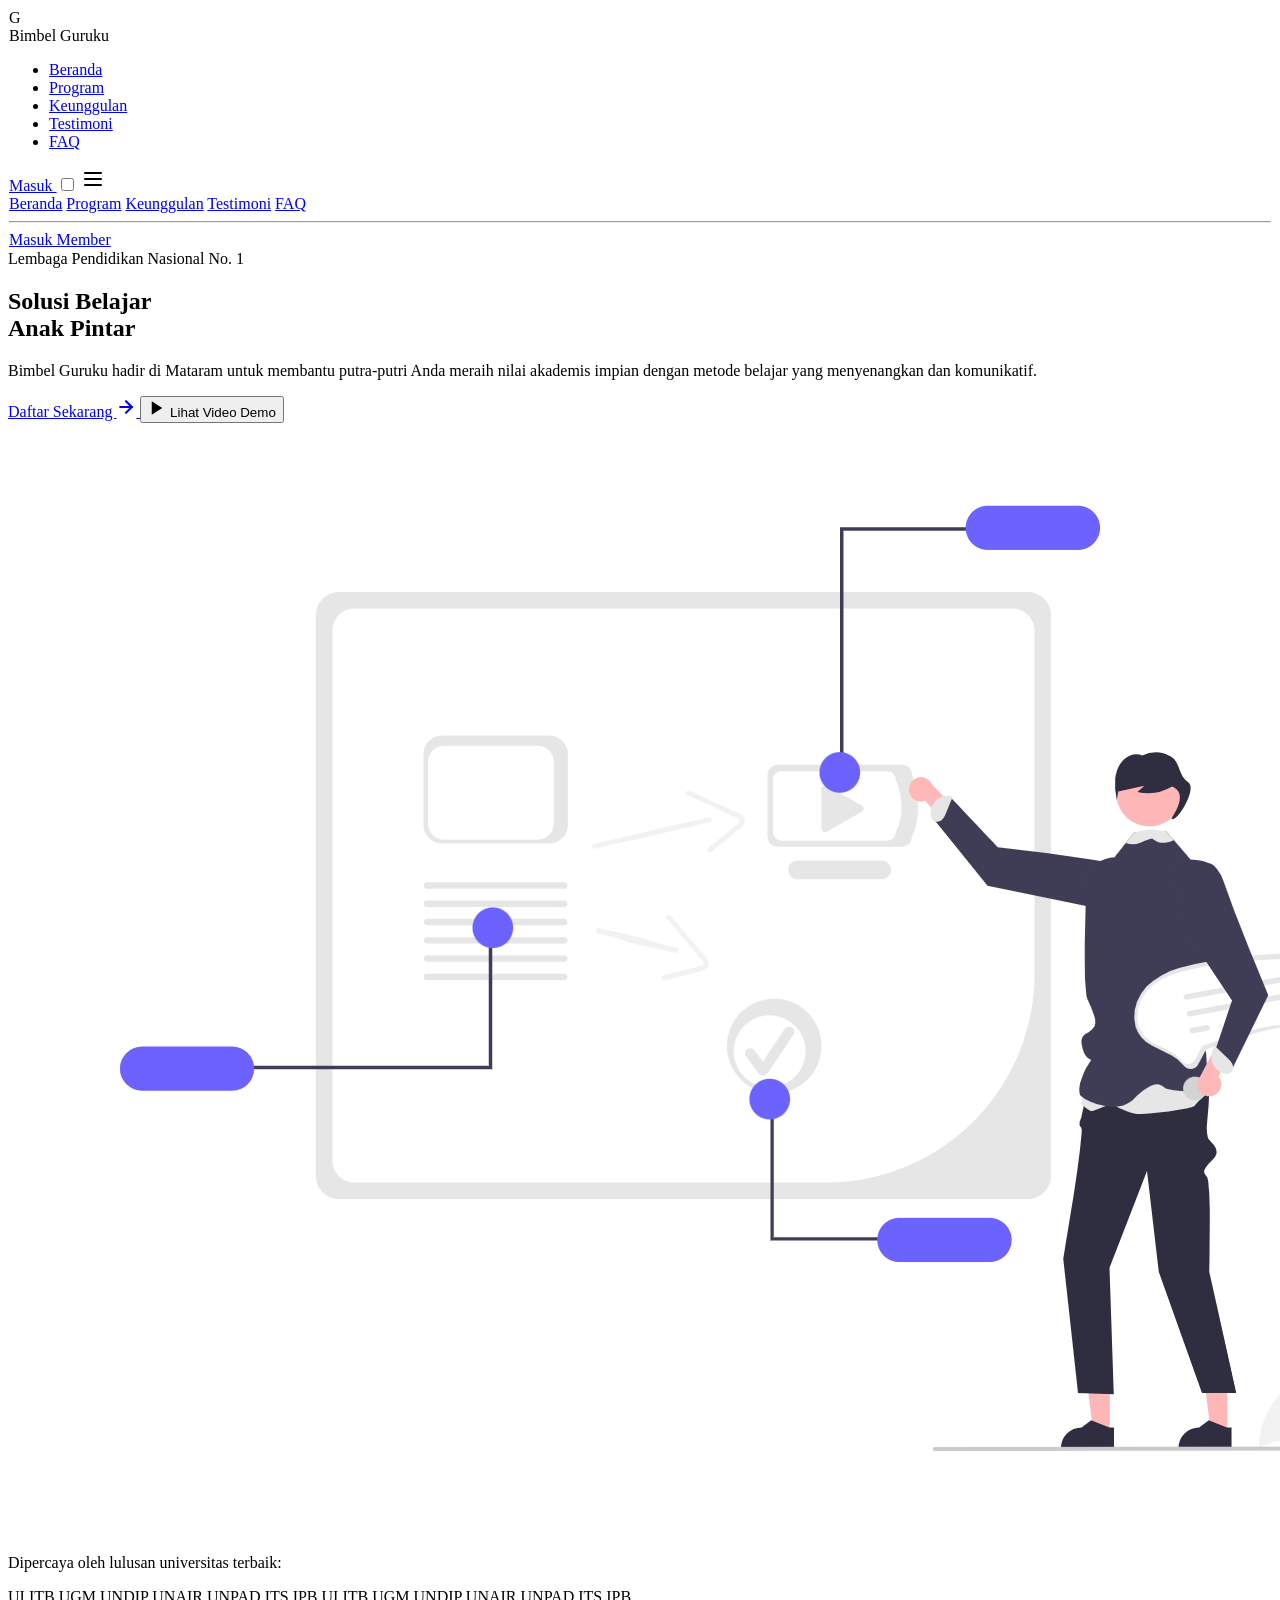
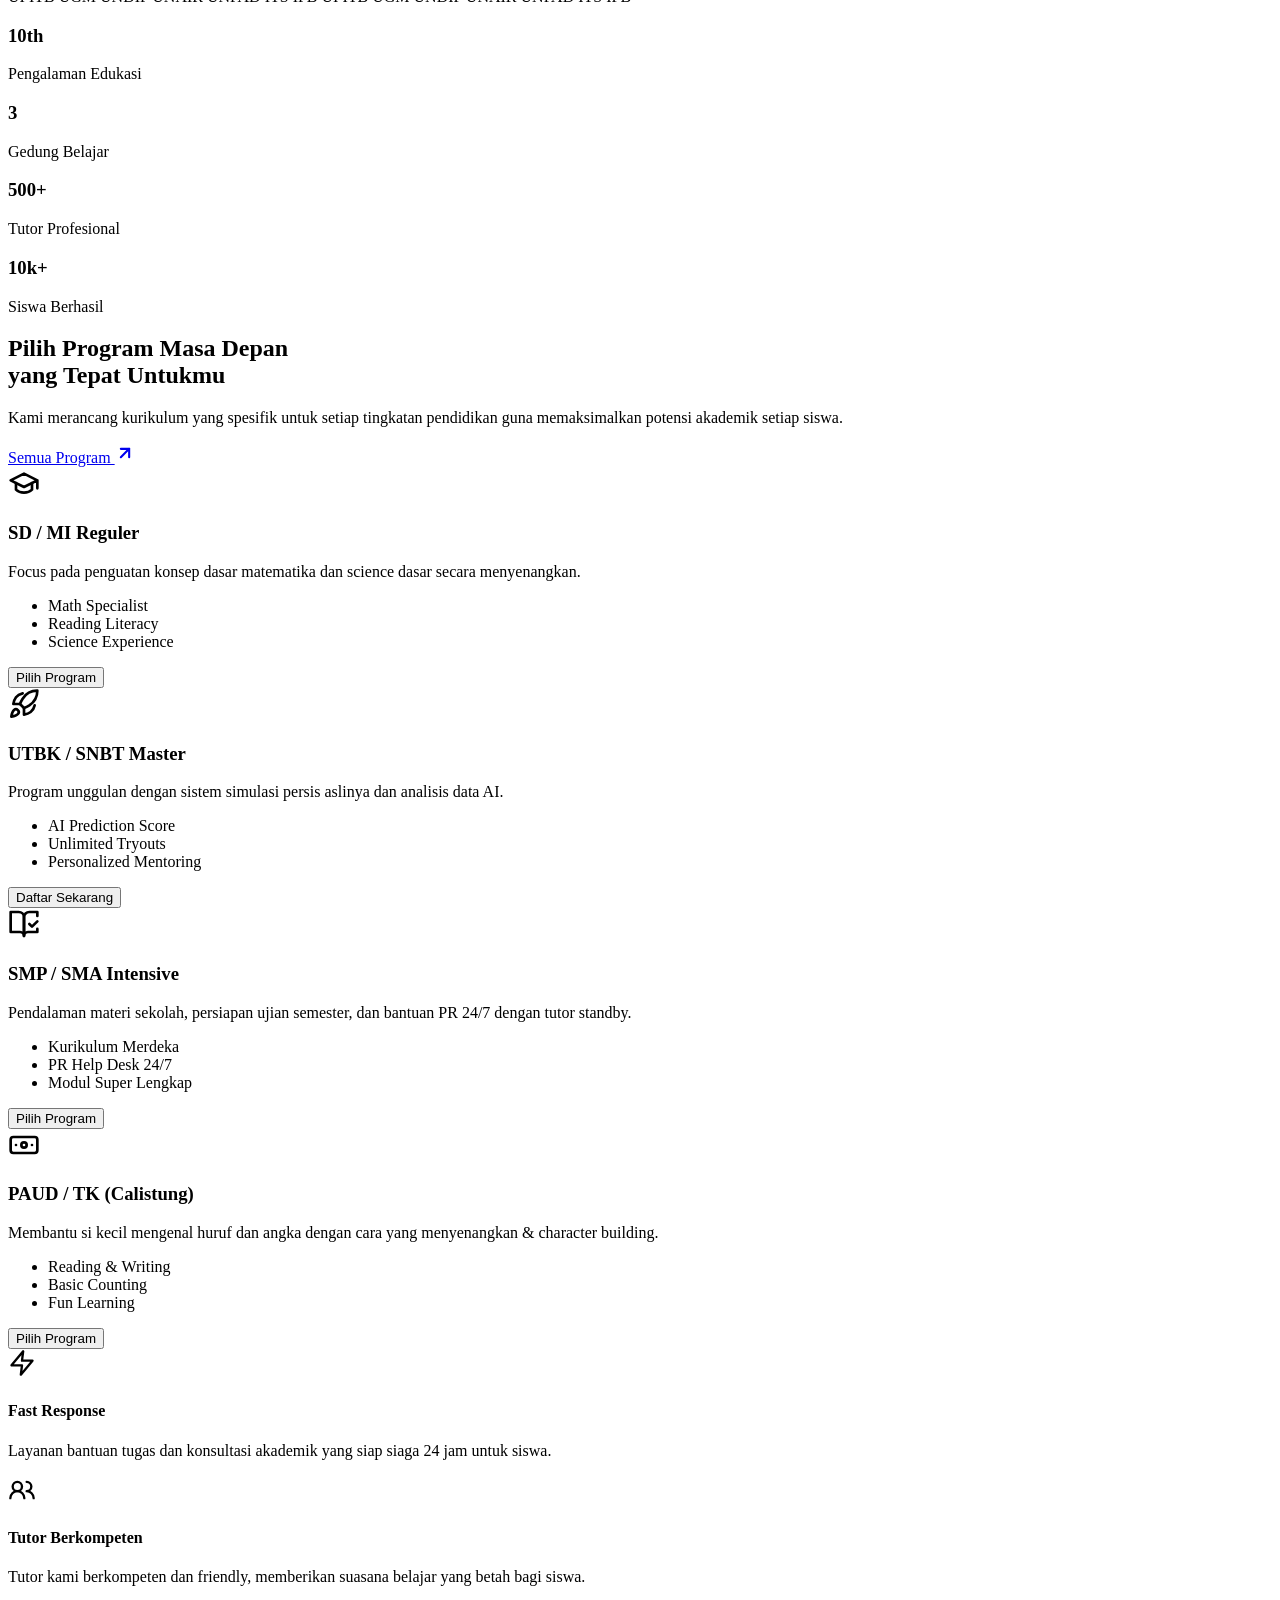
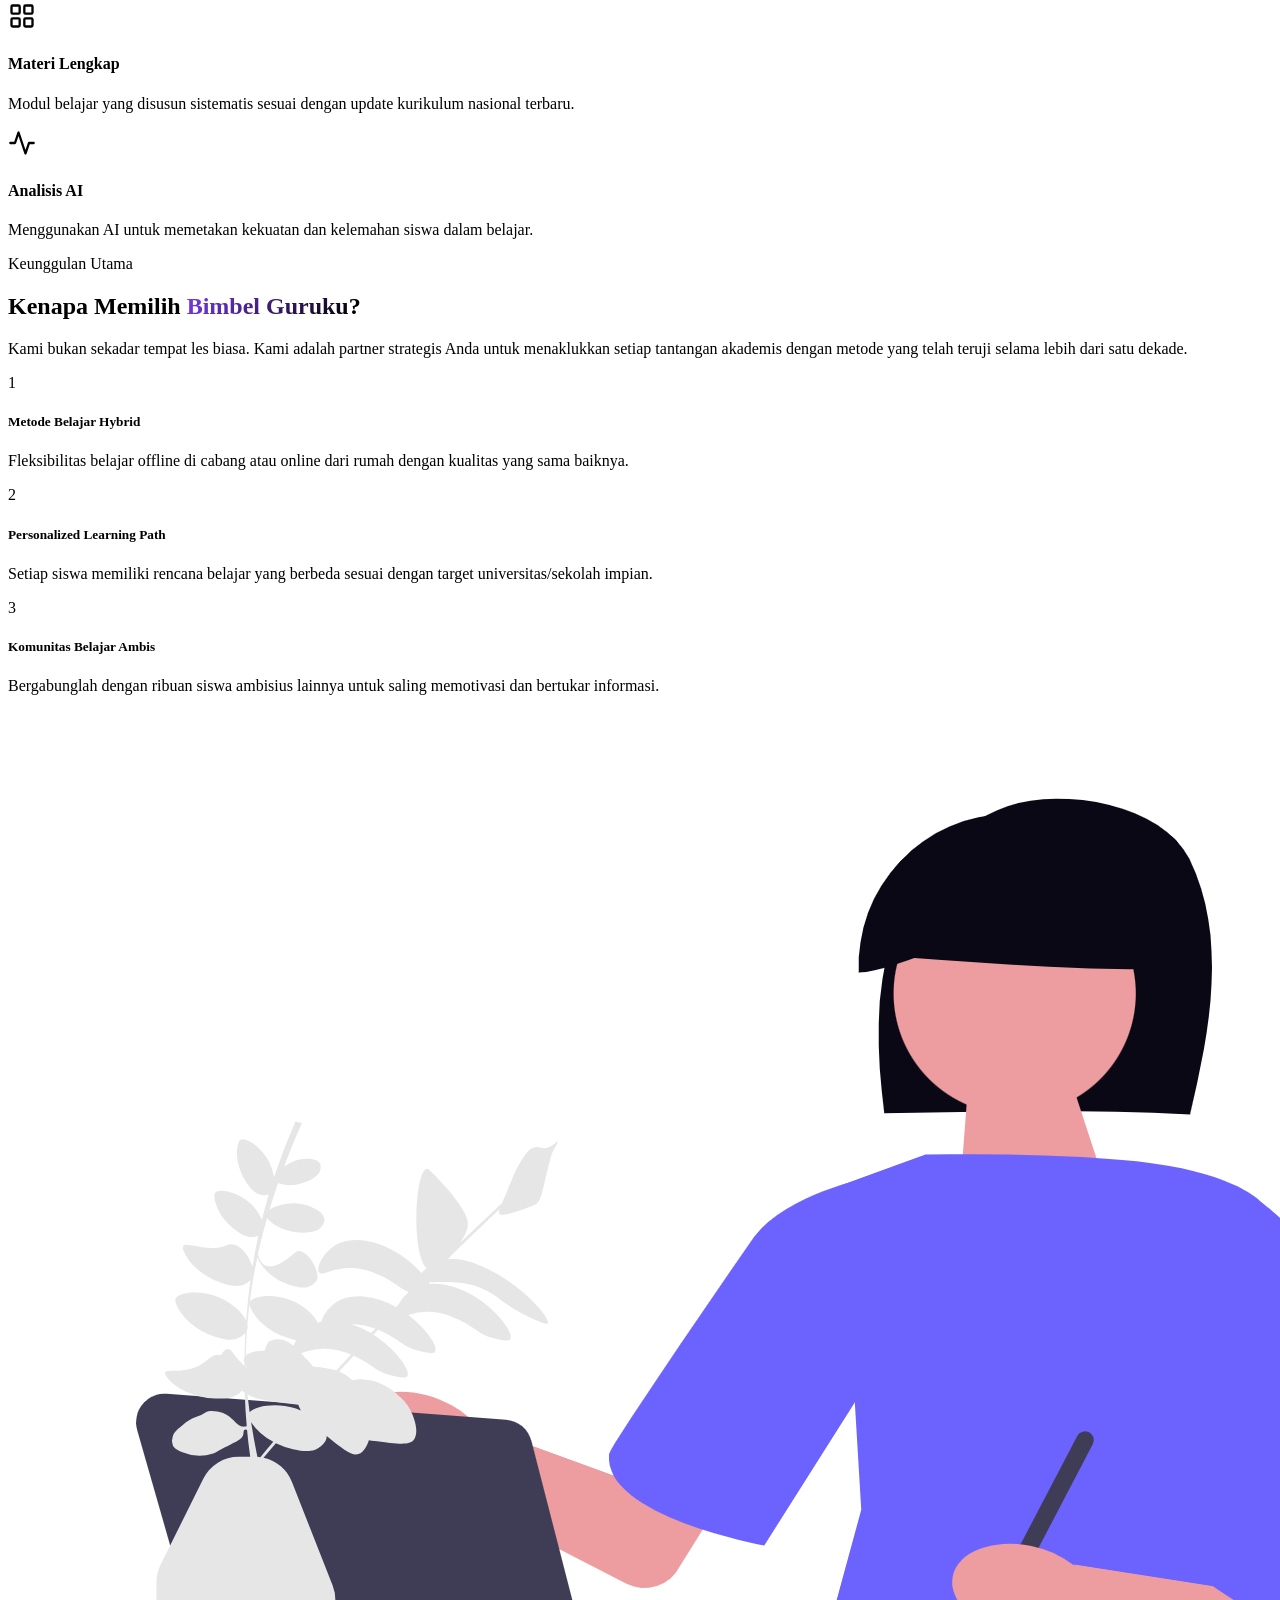
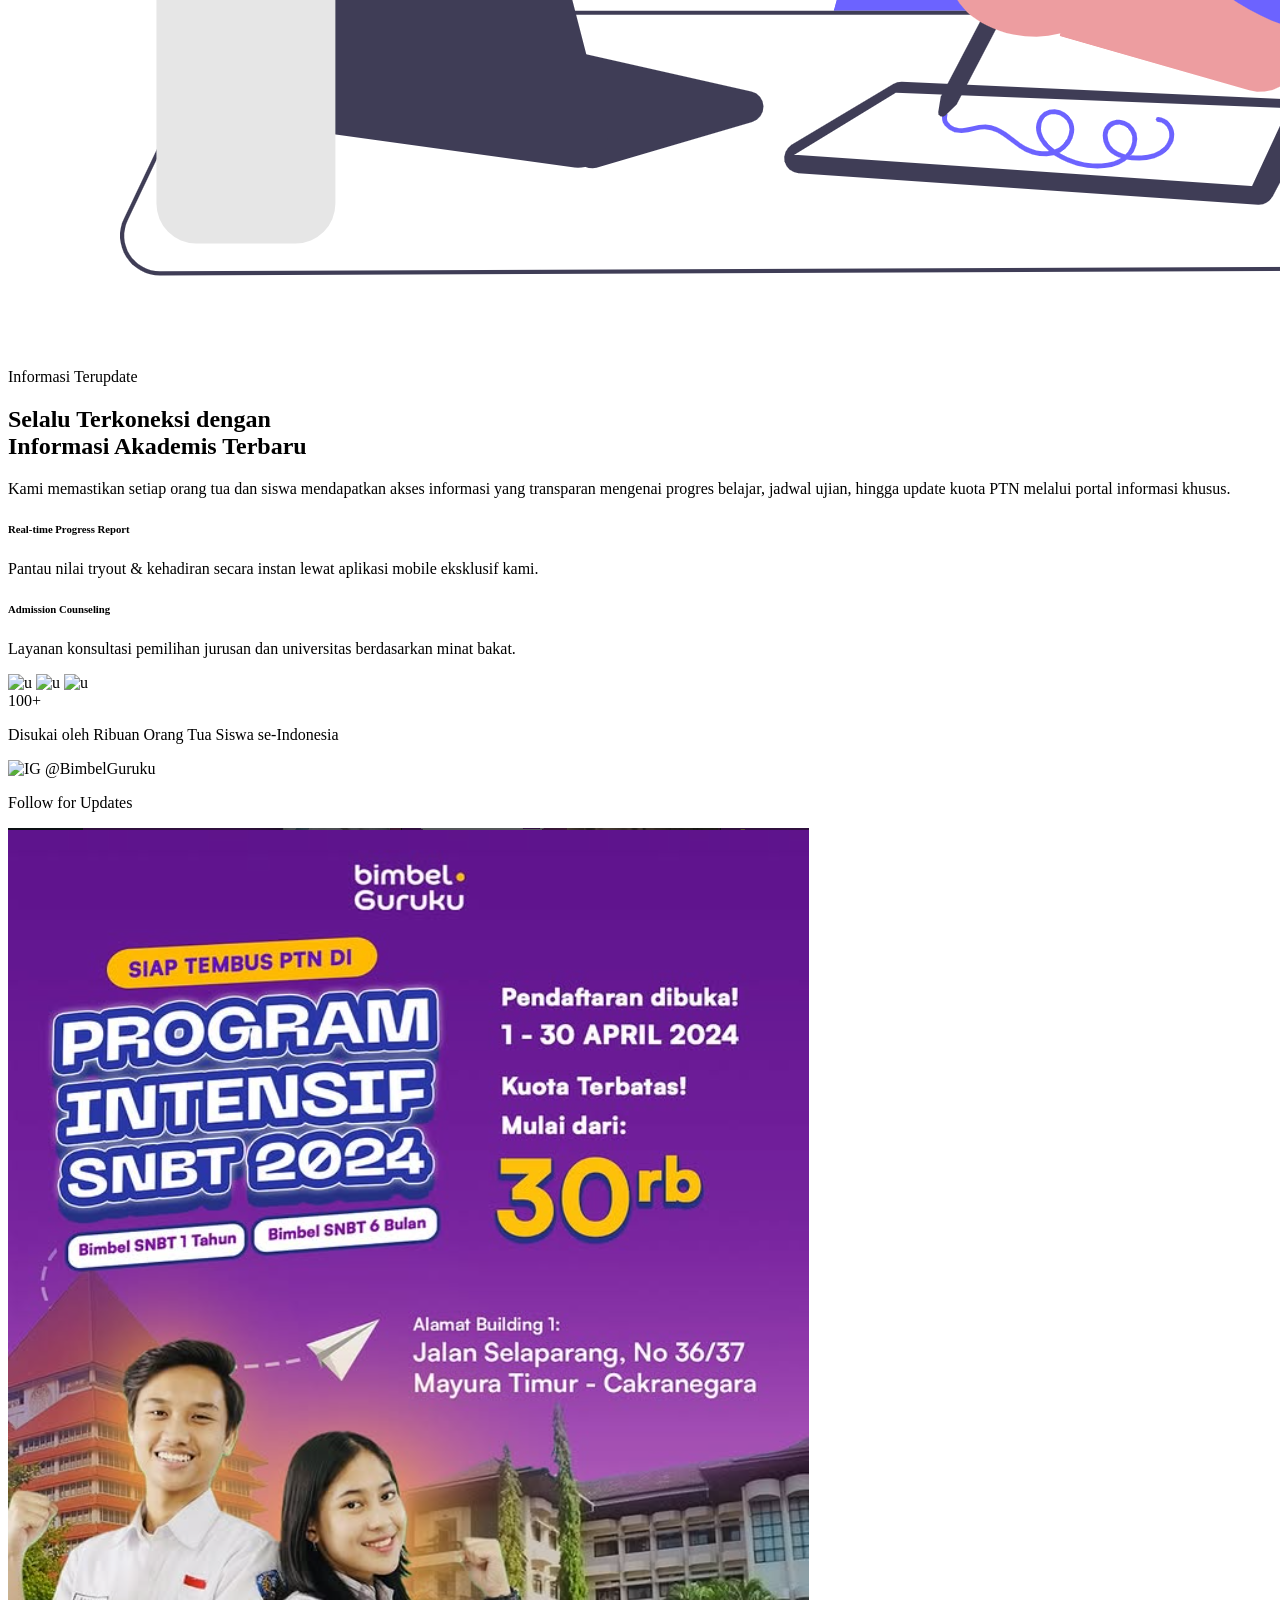
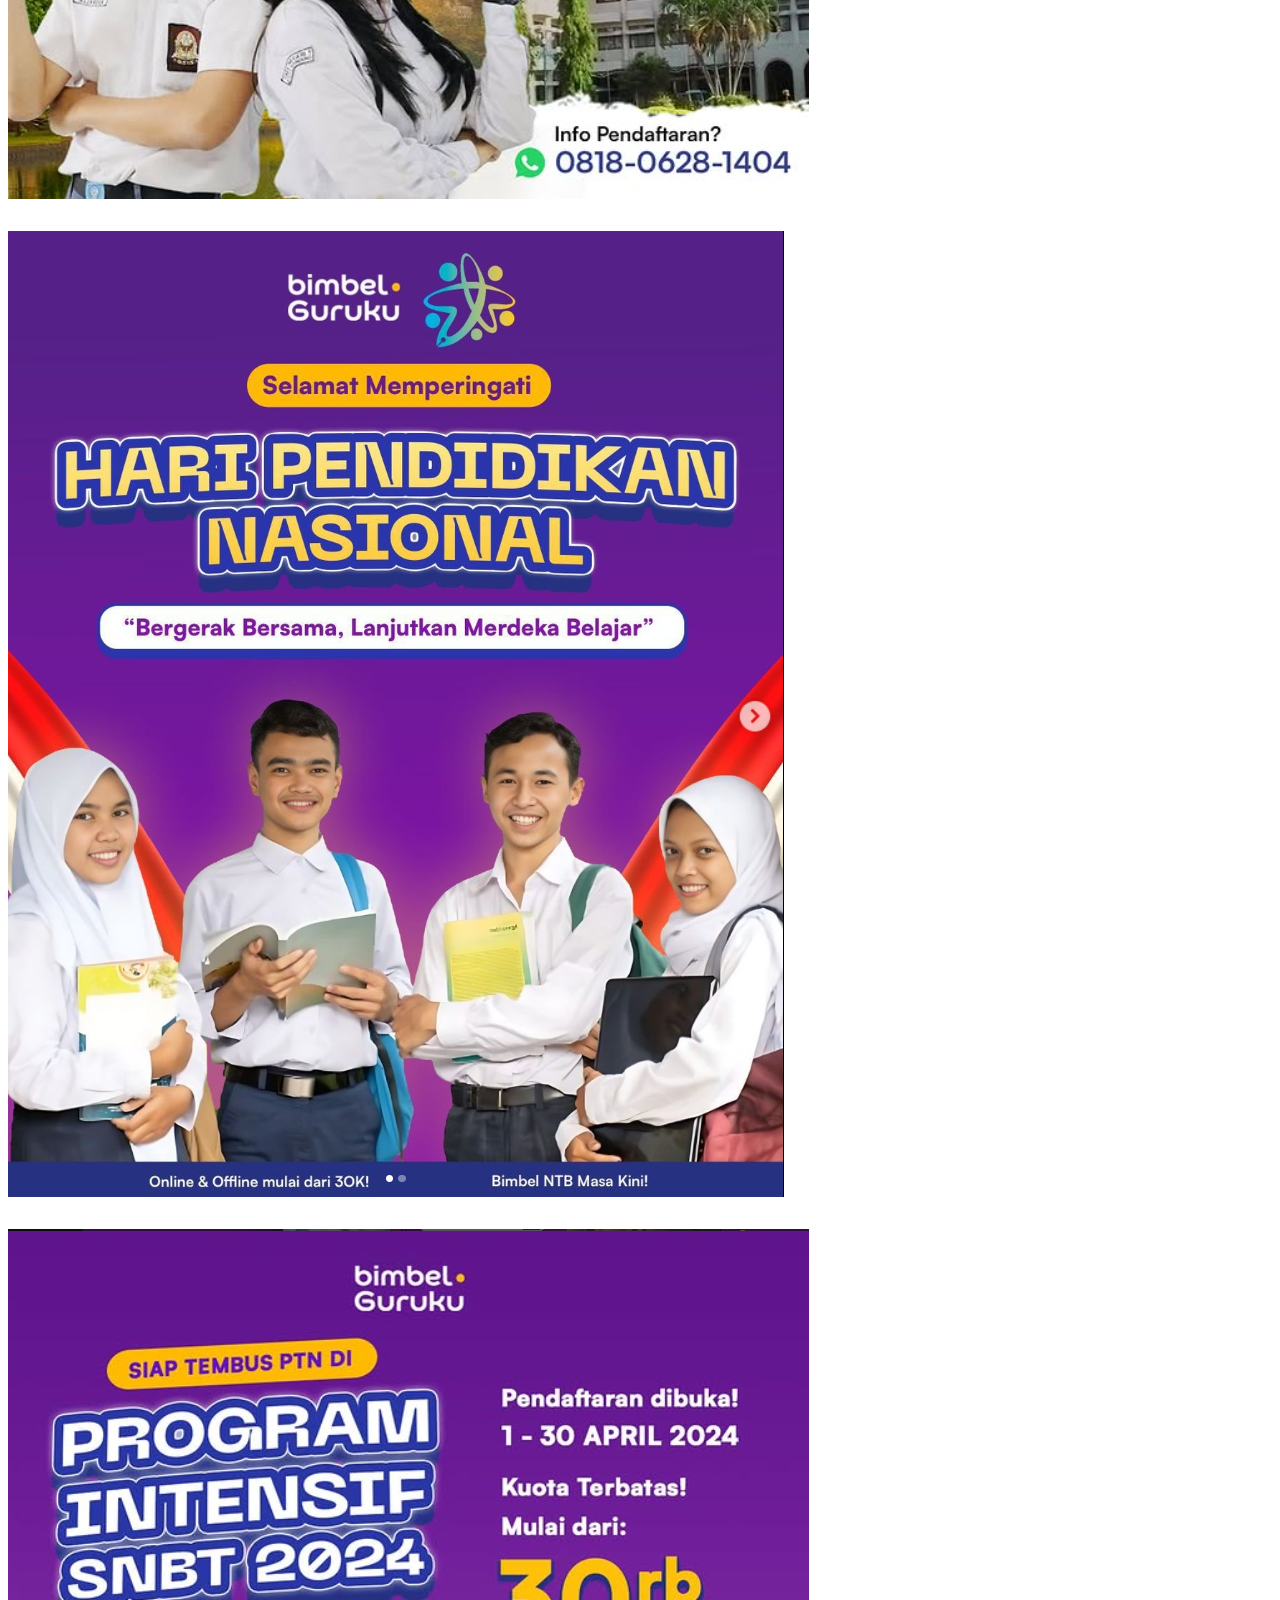
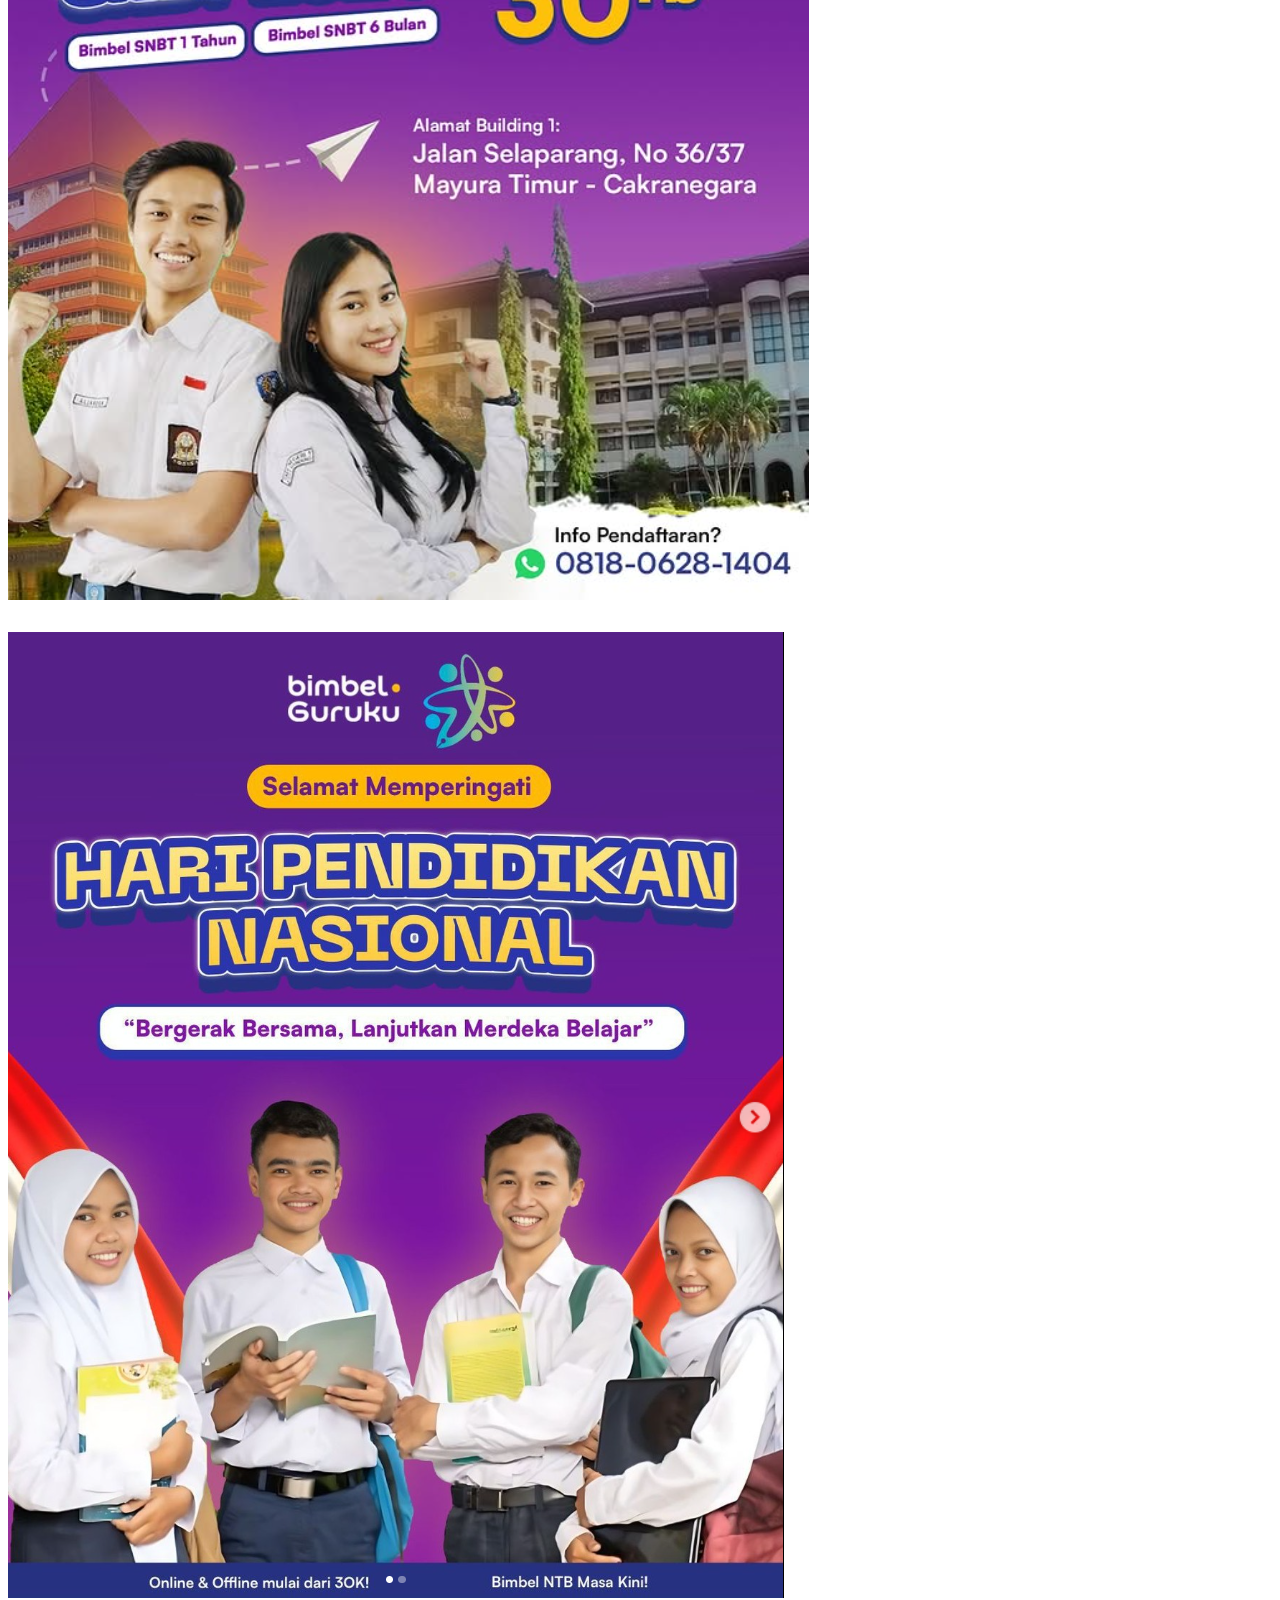
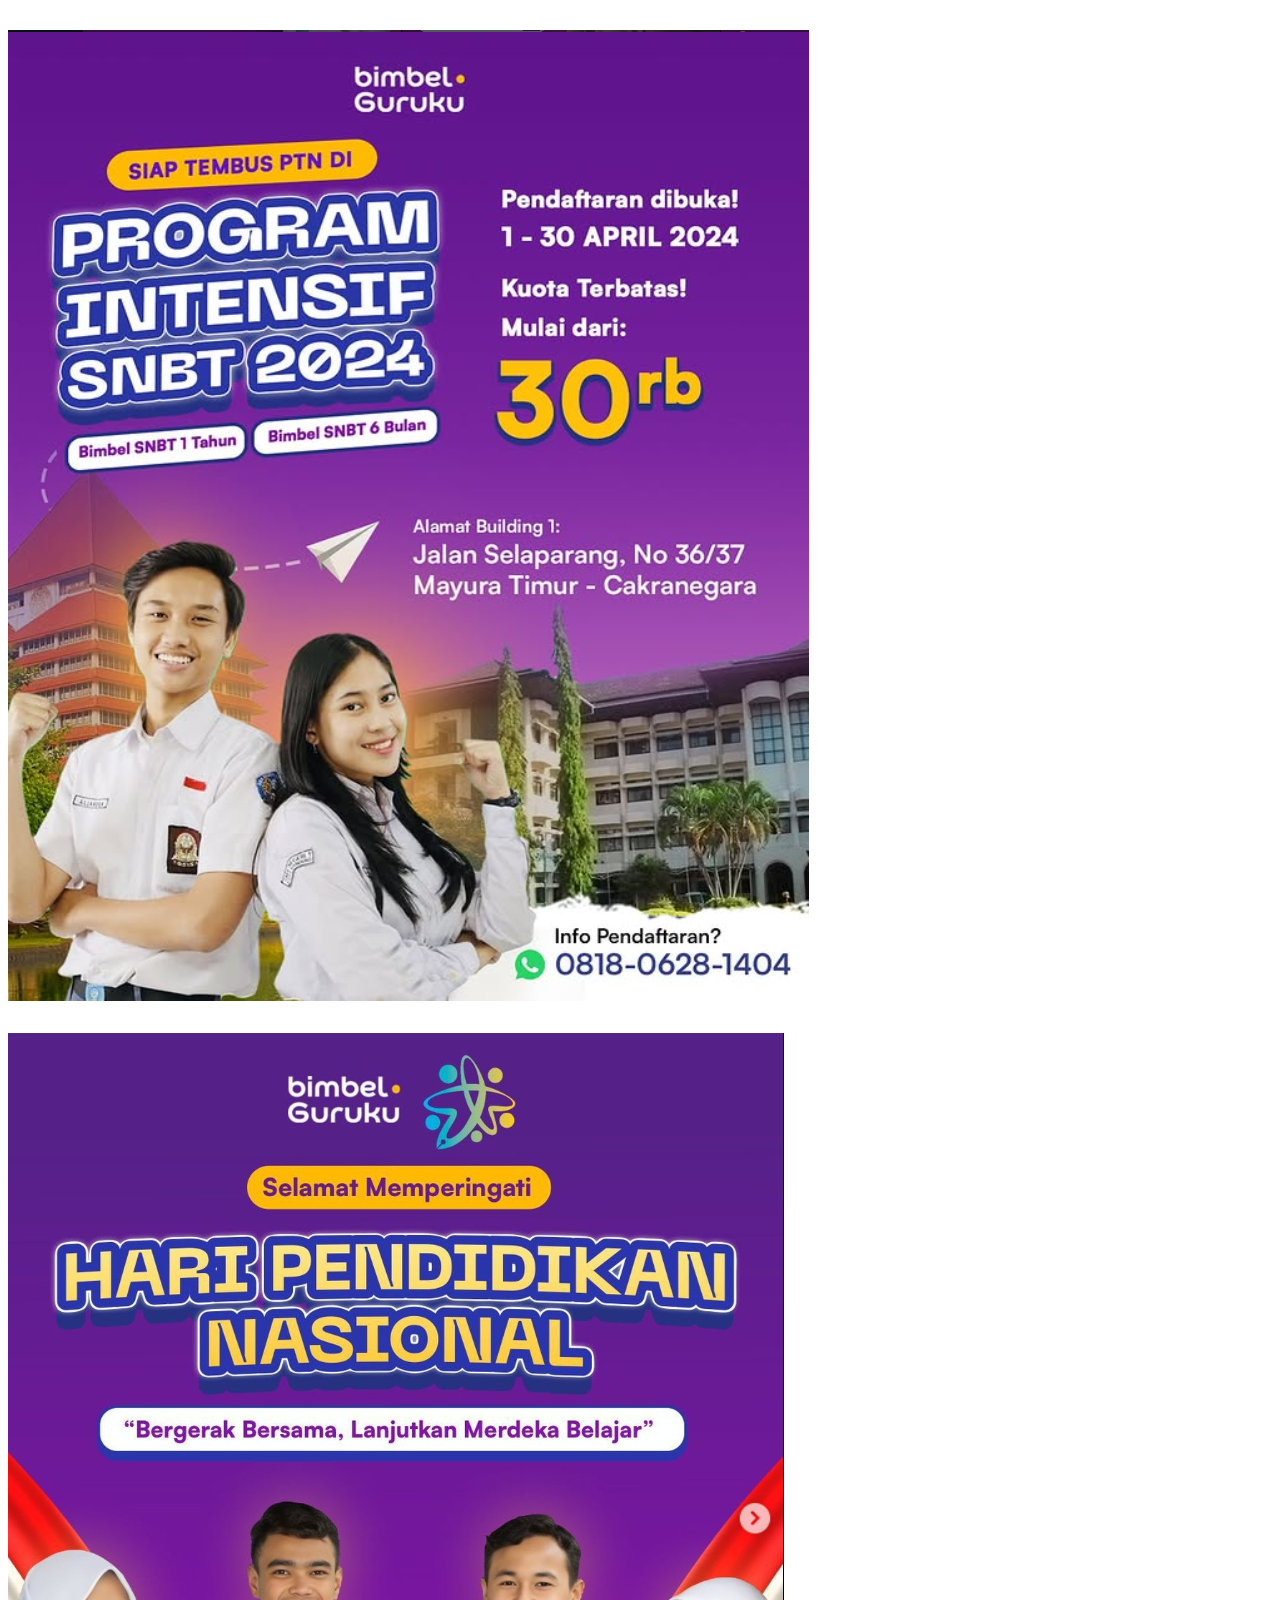
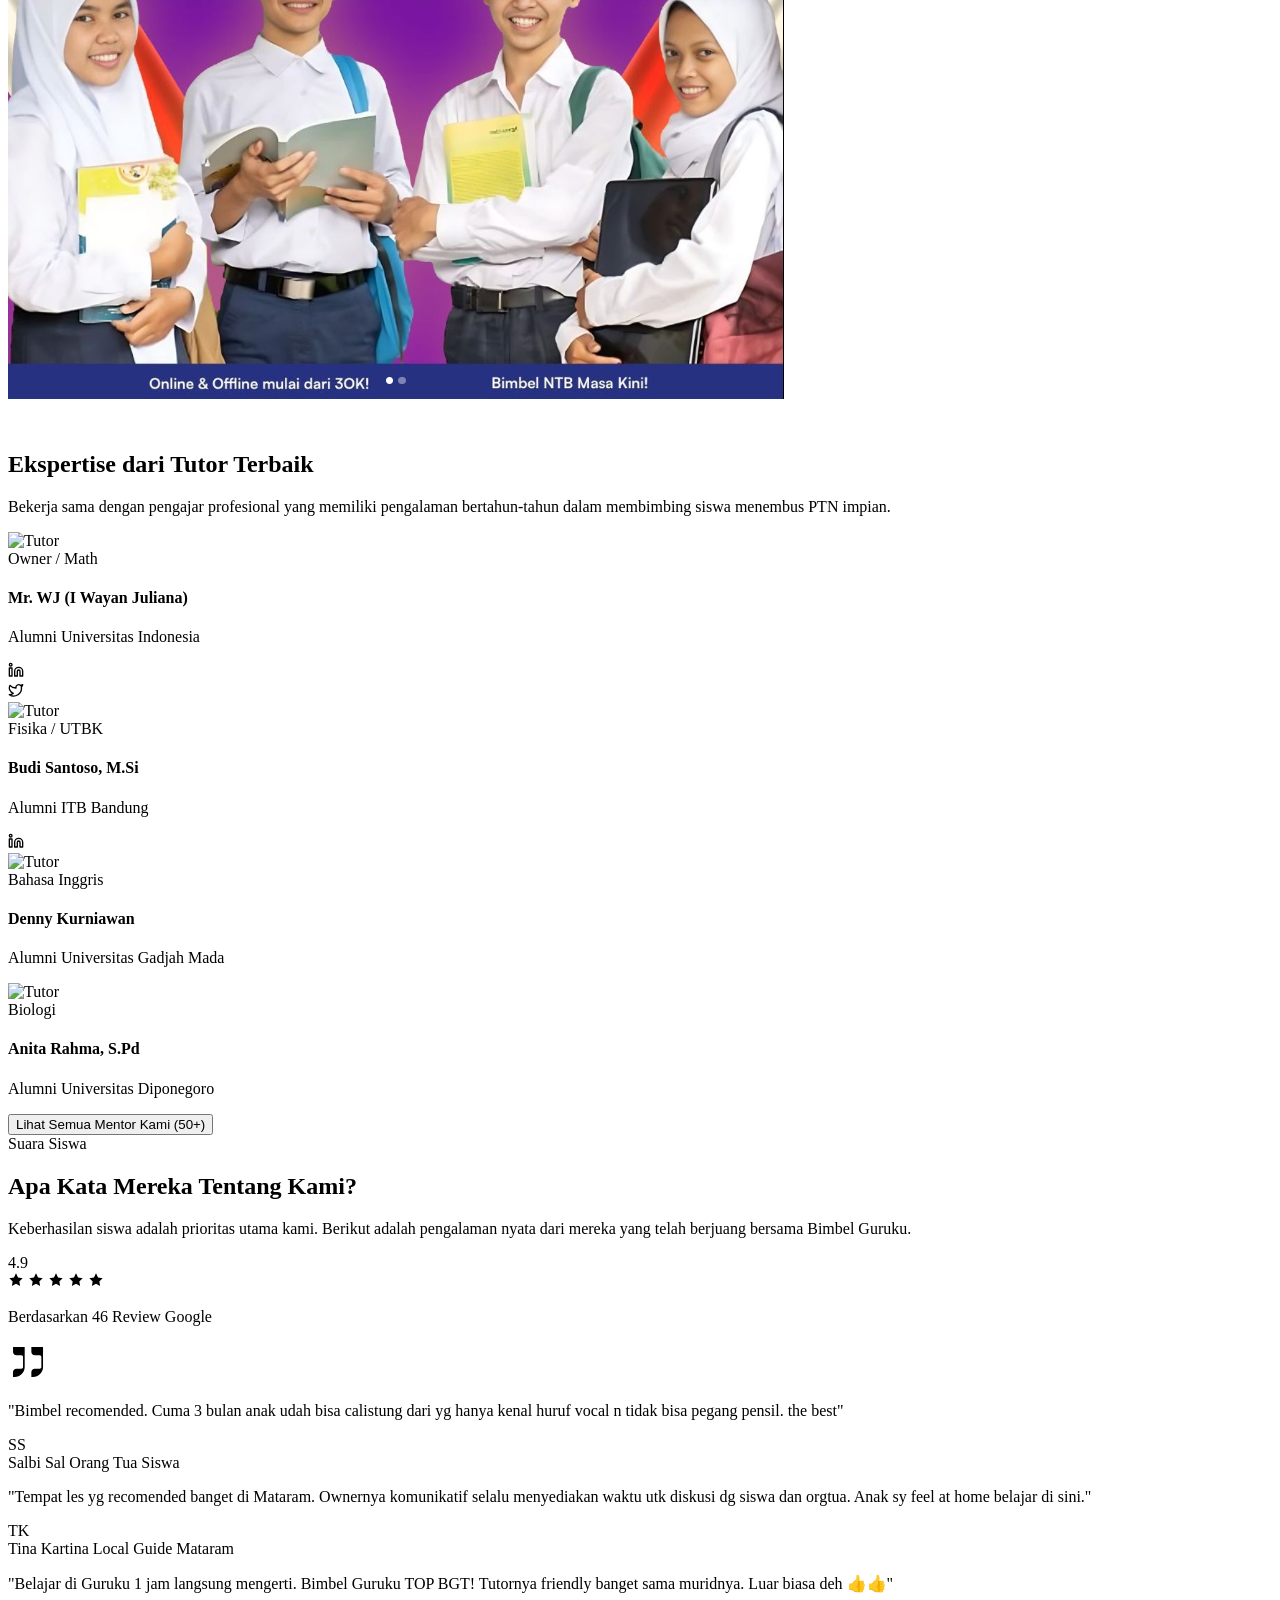
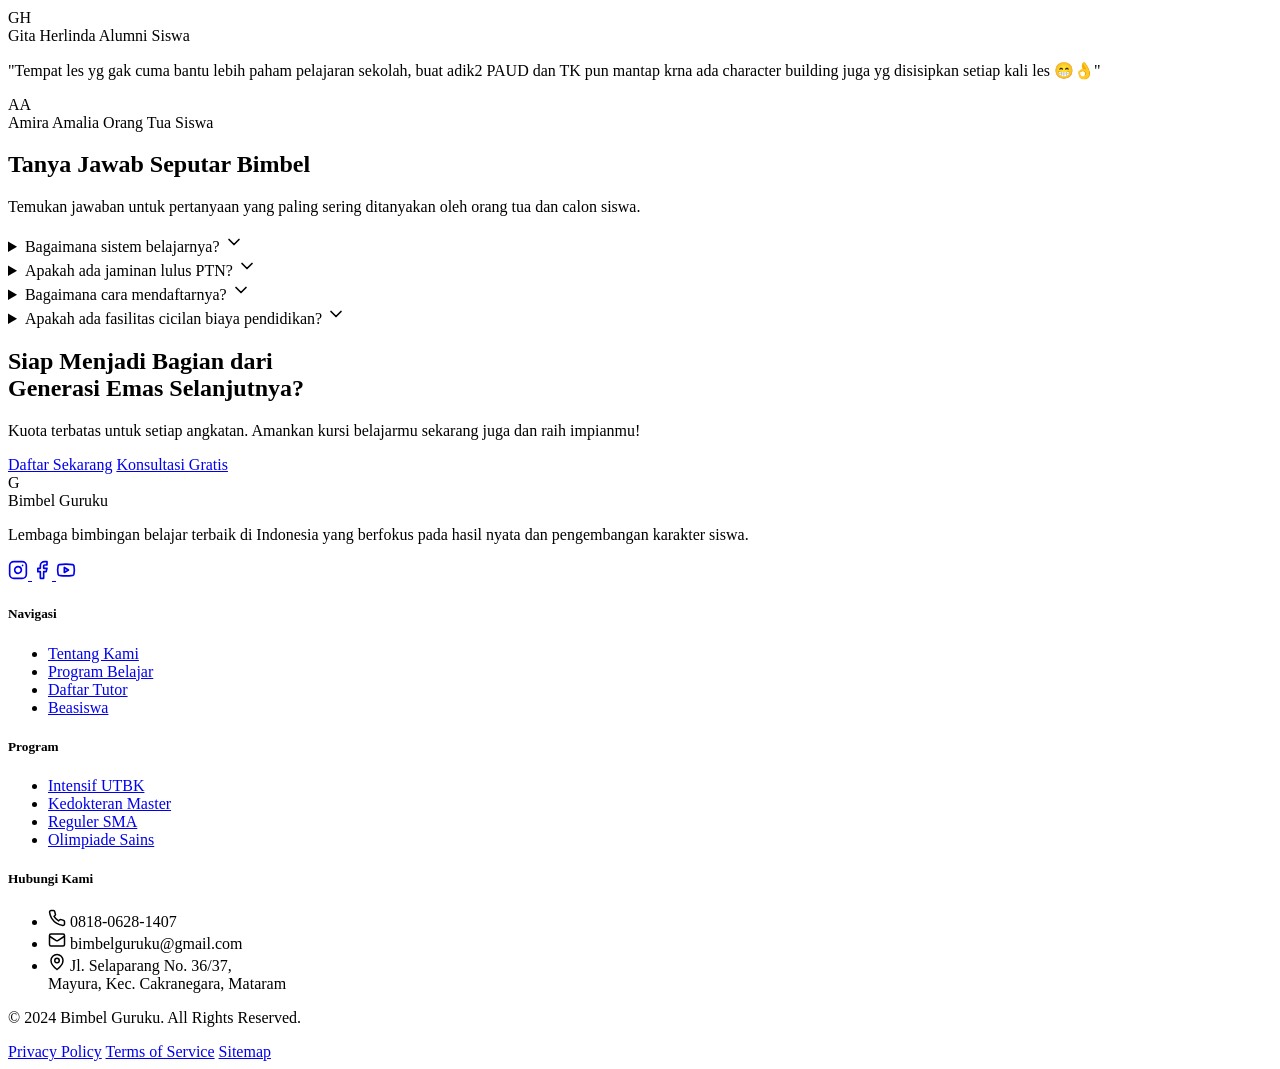
==== bimbelGuruku/index.html @ 7649bad3 "bimbel" ====
<!DOCTYPE html>
<html lang="id" class="scroll-smooth">

<head>
    <meta charset="UTF-8">
    <meta name="viewport" content="width=device-width, initial-scale=1.0">
    <!-- Primary SEO Meta Tags -->
    <title>Bimbel Guruku | Gerbang Menuju Kampus Impian</title>
    <meta name="description"
        content="Bimbel Guruku adalah lembaga pendidikan terbaik untuk persiapan UTBK, ujian sekolah, dan pendalaman materi. Dapatkan bimbingan intensif dengan tutor profesional.">
    <!-- Google Fonts -->
    <link rel="preconnect" href="https://fonts.googleapis.com">
    <link rel="preconnect" href="https://fonts.gstatic.com" crossorigin>
    <link href="https://fonts.googleapis.com/css2?family=Plus+Jakarta+Sans:wght@300;400;500;600;700;800&display=swap"
        rel="stylesheet">
    <!-- Tailwind CSS CDN -->
    <script src="https://cdn.tailwindcss.com"></script>
    <script>
        tailwind.config = {
            theme: {
                extend: {
                    colors: {
                        primary: '#6D28D9', // Deep Violet
                        'primary-dark': '#4C1D95',
                        'primary-light': '#8B5CF6',
                        accent: '#F59E0B', // Amber accent for trust/premium feel
                    },
                    fontFamily: {
                        sans: ['Plus Jakarta Sans', 'sans-serif'],
                    },
                    animation: {
                        'float': 'float 6s ease-in-out infinite',
                        'marquee': 'marquee 25s linear infinite',
                    },
                    keyframes: {
                        float: {
                            '0%, 100%': { transform: 'translateY(0)' },
                            '50%': { transform: 'translateY(-20px)' },
                        },
                        marquee: {
                            '0%': { transform: 'translateX(0)' },
                            '100%': { transform: 'translateX(-50%)' },
                        }
                    }
                }
            }
        }
    </script>
    <style type="text/css">
        /* Custom scrollbar */
        ::-webkit-scrollbar {
            width: 8px;
        }

        ::-webkit-scrollbar-track {
            background: #f1f1f1;
        }

        ::-webkit-scrollbar-thumb {
            background: #7C3AED;
            border-radius: 4px;
        }

        ::-webkit-scrollbar-thumb:hover {
            background: #6D28D9;
        }

        /* Gradient Text Helper */
        .text-gradient {
            background: linear-gradient(135deg, #7C3AED 0%, #000000 100%);
            -webkit-background-clip: text;
            -webkit-text-fill-color: transparent;
        }

        /* Glassmorphism Classes */
        .glass {
            background: rgba(255, 255, 255, 0.7);
            backdrop-filter: blur(12px);
            -webkit-backdrop-filter: blur(12px);
            border: 1px solid rgba(255, 255, 255, 0.3);
        }

        /* Navigation mobile toggle hack without JS */
        #menu-toggle:checked~#mobile-menu {
            display: flex;
        }

        /* Hover Reveal Effect */
        .card-hover:hover .hover-reveal {
            opacity: 1;
            transform: translateY(0);
        }

        .hover-reveal {
            opacity: 0;
            transform: translateY(20px);
            transition: all 0.3s ease-out;
        }
    </style>
</head>

<body class="bg-white text-black font-sans antialiased overflow-x-hidden">

    <!-- HEADER & NAVBAR -->
    <header class="fixed top-0 left-0 right-0 z-[100] transition-all duration-300">
        <nav
            class="max-w-7xl mx-auto px-6 h-20 flex items-center justify-between glass mt-4 rounded-2xl mx-4 lg:mx-auto">
            <!-- Logo -->
            <div class="flex items-center gap-3">
                <div
                    class="w-10 h-10 bg-primary rounded-xl flex items-center justify-center text-white font-bold text-xl shadow-lg shadow-primary/20">
                    G </div>
                <span class="text-xl font-extrabold tracking-tight"> Bimbel <span class="text-primary italic"> Guruku
                    </span> </span>
            </div>

            <!-- Desktop Nav Menu -->
            <ul class="hidden md:flex items-center gap-8 text-sm font-semibold text-gray-800">
                <li><a href="#beranda" class="hover:text-primary transition-colors">Beranda</a></li>
                <li><a href="#program" class="hover:text-primary transition-colors">Program</a></li>
                <li><a href="#keunggulan" class="hover:text-primary transition-colors">Keunggulan</a></li>
                <li><a href="#testimoni" class="hover:text-primary transition-colors">Testimoni</a></li>
                <li><a href="#faq" class="hover:text-primary transition-colors">FAQ</a></li>
            </ul>

            <!-- Right CTA -->
            <div class="flex items-center gap-4">
                <a href="#login"
                    class="hidden sm:block text-sm font-bold text-black border-2 border-black px-6 py-2 rounded-full hover:bg-black hover:text-white transition-all">
                    Masuk
                </a>
                <!-- Mobile Navigation Toggle (Checkbox Hack) -->
                <input type="checkbox" id="menu-toggle" class="hidden peer">
                <label for="menu-toggle"
                    class="md:hidden cursor-pointer p-2 rounded-lg bg-gray-100 hover:bg-gray-200 transition-colors">
                    <svg xmlns="http://www.w3.org/2000/svg" width="24" height="24" viewBox="0 0 24 24" fill="none"
                        stroke="currentColor" stroke-width="2" stroke-linecap="round" stroke-linejoin="round"
                        class="lucide lucide-menu">
                        <line x1="4" x2="20" y1="12" y2="12" />
                        <line x1="4" x2="20" y1="6" y2="6" />
                        <line x1="4" x2="20" y1="18" y2="18" />
                    </svg>
                </label>
            </div>

            <!-- Mobile Menu Overlay -->
            <div id="mobile-menu"
                class="hidden absolute top-24 left-4 right-4 bg-white rounded-3xl p-8 flex-col gap-6 shadow-2xl border border-gray-100 md:hidden animate-fade-in-down">
                <a href="#beranda" class="text-lg font-bold hover:text-primary">Beranda</a>
                <a href="#program" class="text-lg font-bold hover:text-primary">Program</a>
                <a href="#keunggulan" class="text-lg font-bold hover:text-primary">Keunggulan</a>
                <a href="#testimoni" class="text-lg font-bold hover:text-primary">Testimoni</a>
                <a href="#faq" class="text-lg font-bold hover:text-primary">FAQ</a>
                <hr class="border-gray-100">
                <a href="#login" class="w-full text-center bg-black text-white py-4 rounded-2xl font-bold">Masuk
                    Member</a>
            </div>
        </nav>
    </header>

    <main>
        <!-- HERO SECTION (Inspired by Dream Homes layout) -->
        <section id="beranda" class="relative pt-32 pb-16 lg:pt-48 lg:pb-32 overflow-hidden">


            <div class="max-w-7xl mx-auto px-6 grid lg:grid-cols-2 gap-12 items-center">

                <!-- Left Content Area -->
                <div class="space-y-8 stagger-reveal">
                    <div>
                        <span
                            class="inline-block px-4 py-1.5 bg-primary/10 text-primary text-xs font-bold rounded-full uppercase tracking-widest mb-6">
                            Lembaga Pendidikan Nasional No. 1
                        </span>
                        <h1 class="text-5xl lg:text-7xl font-extrabold leading-[1.1] text-black">
                            Solusi Belajar <br> Anak <span
                                class="italic font-normal serif text-primary underline decoration-black/10">Pintar</span>
                        </h1>
                        <p class="mt-8 text-lg text-gray-600 max-w-lg leading-relaxed">
                            Bimbel Guruku hadir di Mataram untuk membantu putra-putri Anda meraih nilai akademis impian
                            dengan metode belajar yang menyenangkan dan komunikatif.
                        </p>
                    </div>

                    <div class="flex flex-wrap items-center gap-6">
                        <a href="https://wa.me/6287865329232" target="_blank"
                            class="px-8 py-4 bg-primary text-white rounded-2xl font-bold text-lg hover:scale-105 active:scale-95 transition-all shadow-xl shadow-primary/20 flex items-center gap-3">
                            Daftar Sekarang
                            <svg xmlns="http://www.w3.org/2000/svg" width="20" height="20" viewBox="0 0 24 24"
                                fill="none" stroke="currentColor" stroke-width="2.5" stroke-linecap="round"
                                stroke-linejoin="round" class="lucide lucide-arrow-right">
                                <path d="M5 12h14" />
                                <path d="m12 5 7 7-7 7" />
                            </svg>
                        </a>
                        <button
                            class="flex items-center gap-3 text-lg font-bold text-black border-2 border-transparent hover:border-gray-100 px-6 py-4 rounded-2xl transition-all">
                            <span
                                class="w-10 h-10 rounded-full bg-white shadow-md flex items-center justify-center border border-gray-100 group">
                                <svg xmlns="http://www.w3.org/2000/svg" width="18" height="18" viewBox="0 0 24 24"
                                    fill="currentColor"
                                    class="lucide lucide-play group-hover:scale-110 transition-transform">
                                    <polygon points="5 3 19 12 5 21 5 3" />
                                </svg>
                            </span>
                            Lihat Video Demo
                        </button>
                    </div>


                </div>

                <!-- Right Visual Area -->
                <div class="relative">
                    <!-- Main Image Placeholder (Representing the 3D student/building style) -->
                    <div class="">
                        <img src="assets/images/undraw_teaching_58yg.png" alt="Bimbel Guruku Student"
                            class="w-full h-full object- rounde-m">
                        <!-- Overlay gradient -->

                    </div>


                </div>
            </div>
        </section>

        <!-- Marquee / Social Proof Section -->
        <section class="py-12 bg-white overflow-hidden">
            <div class="max-w-7xl mx-auto px-6 mb-8 flex items-center justify-between">
                <p class="text-xs font-bold text-gray-400 uppercase tracking-widest">Dipercaya oleh lulusan universitas
                    terbaik:</p>
                <div class="h-px bg-gray-100 flex-1 ml-8"></div>
            </div>

            <div class="relative flex overflow-hidden group">
                <div class="py-4 animate-marquee whitespace-nowrap flex items-center gap-16 lg:gap-32">
                    <span
                        class="text-3xl font-extrabold text-gray-200 hover:text-black transition-colors cursor-default">UI</span>
                    <span
                        class="text-3xl font-extrabold text-gray-200 hover:text-black transition-colors cursor-default">ITB</span>
                    <span
                        class="text-3xl font-extrabold text-gray-200 hover:text-black transition-colors cursor-default">UGM</span>
                    <span
                        class="text-3xl font-extrabold text-gray-200 hover:text-black transition-colors cursor-default">UNDIP</span>
                    <span
                        class="text-3xl font-extrabold text-gray-200 hover:text-black transition-colors cursor-default">UNAIR</span>
                    <span
                        class="text-3xl font-extrabold text-gray-200 hover:text-black transition-colors cursor-default">UNPAD</span>
                    <span
                        class="text-3xl font-extrabold text-gray-200 hover:text-black transition-colors cursor-default">ITS</span>
                    <span
                        class="text-3xl font-extrabold text-gray-200 hover:text-black transition-colors cursor-default">IPB</span>
                    <!-- Duplicate for infinite -->
                    <span
                        class="text-3xl font-extrabold text-gray-200 hover:text-black transition-colors cursor-default">UI</span>
                    <span
                        class="text-3xl font-extrabold text-gray-200 hover:text-black transition-colors cursor-default">ITB</span>
                    <span
                        class="text-3xl font-extrabold text-gray-200 hover:text-black transition-colors cursor-default">UGM</span>
                    <span
                        class="text-3xl font-extrabold text-gray-200 hover:text-black transition-colors cursor-default">UNDIP</span>
                    <span
                        class="text-3xl font-extrabold text-gray-200 hover:text-black transition-colors cursor-default">UNAIR</span>
                    <span
                        class="text-3xl font-extrabold text-gray-200 hover:text-black transition-colors cursor-default">UNPAD</span>
                    <span
                        class="text-3xl font-extrabold text-gray-200 hover:text-black transition-colors cursor-default">ITS</span>
                    <span
                        class="text-3xl font-extrabold text-gray-200 hover:text-black transition-colors cursor-default">IPB</span>
                </div>
            </div>
        </section>

        <!-- STATS SECTION -->
        <section class="py-20 lg:py-32 bg-gray-50/50">
            <div class="max-w-7xl mx-auto px-6">
                <div
                    class="grid md:grid-cols-2 lg:grid-cols-4 gap-12 text-center md:text-left sm:grid-cols-2 sm:text-lg">
                    <div class="space-y-2 group">
                        <h3 class="text-6xl font-extrabold text-black group-hover:text-primary transition-colors">10th
                        </h3>
                        <p class="font-bold text-gray-400 uppercase text-xs tracking-widest">Pengalaman Edukasi</p>
                    </div>
                    <div class="space-y-2 group">
                        <h3 class="text-6xl font-extrabold text-black group-hover:text-primary transition-colors">3
                        </h3>
                        <p class="font-bold text-gray-400 uppercase text-xs tracking-widest">Gedung Belajar</p>
                    </div>
                    <div class="space-y-2 group">
                        <h3 class="text-6xl font-extrabold text-black group-hover:text-primary transition-colors">500+
                        </h3>
                        <p class="font-bold text-gray-400 uppercase text-xs tracking-widest">Tutor Profesional</p>
                    </div>
                    <div class="space-y-2 group">
                        <h3 class="text-6xl font-extrabold text-black group-hover:text-primary transition-colors">10k+
                        </h3>
                        <p class="font-bold text-gray-400 uppercase text-xs tracking-widest">Siswa Berhasil</p>
                    </div>
                </div>
            </div>
        </section>

        <!-- PROGRAM SECTION -->
        <section id="program" class="py-24 lg:py-40 bg-white">
            <div class="max-w-7xl mx-auto px-6">
                <div class="flex flex-col md:flex-row items-end justify-between gap-8 mb-20">
                    <div class="max-w-2xl space-y-6">
                        <h2 class="text-4xl lg:text-5xl font-extrabold text-black leading-tight">
                            Pilih Program Masa Depan <br> yang <span
                                class="text-primary italic font-normal underline decoration-black/5">Tepat
                                Untukmu</span>
                        </h2>
                        <p class="text-lg text-gray-500 leading-relaxed">
                            Kami merancang kurikulum yang spesifik untuk setiap tingkatan pendidikan guna memaksimalkan
                            potensi akademik setiap siswa.
                        </p>
                    </div>
                    <a href="#all-programs"
                        class="group flex items-center gap-3 font-bold text-black border-b-2 border-black pb-2 hover:text-primary hover:border-primary transition-all">
                        Semua Program
                        <svg xmlns="http://www.w3.org/2000/svg" width="20" height="20" viewBox="0 0 24 24" fill="none"
                            stroke="currentColor" stroke-width="2.5" stroke-linecap="round" stroke-linejoin="round"
                            class="lucide lucide-arrow-up-right group-hover:translate-x-1 group-hover:-translate-y-1 transition-transform">
                            <path d="M7 17L17 7" />
                            <path d="M7 7h10v10" />
                        </svg>
                    </a>
                </div>

                <div class="grid md:grid-cols-2 lg:grid-cols-4 gap-8">
                    <!-- Program Card 1 -->
                    <div
                        class="group relative bg-white p-8 rounded-[3rem] border border-gray-100 shadow-xl hover:shadow-2xl hover:-translate-y-2 transition-all duration-500 overflow-hidden">

                        <div
                            class="w-16 h-16 bg-black text-white rounded-2xl flex items-center justify-center mb-8 shadow-lg shadow-black/10 group-hover:bg-primary transition-colors">
                            <svg xmlns="http://www.w3.org/2000/svg" width="32" height="32" viewBox="0 0 24 24"
                                fill="none" stroke="currentColor" stroke-width="2" stroke-linecap="round"
                                stroke-linejoin="round" class="lucide lucide-graduation-cap">
                                <path d="M22 10v6M2 10l10-5 10 5-10 5z" />
                                <path d="M6 12v5c3 3 9 3 12 0v-5" />
                            </svg>
                        </div>
                        <h3 class="text-2xl font-extrabold text-black mb-4">SD / MI Reguler</h3>
                        <p class="text-gray-500 mb-8 leading-relaxed">Focus pada penguatan konsep dasar matematika dan
                            science dasar secara menyenangkan.</p>
                        <ul class="space-y-3 mb-10 text-sm font-semibold text-gray-600">
                            <li class="flex items-center gap-3">
                                <div class="w-2 h-2 rounded-full bg-primary"></div> Math Specialist
                            </li>
                            <li class="flex items-center gap-3">
                                <div class="w-2 h-2 rounded-full bg-primary"></div> Reading Literacy
                            </li>
                            <li class="flex items-center gap-3">
                                <div class="w-2 h-2 rounded-full bg-primary"></div> Science Experience
                            </li>
                        </ul>
                        <button
                            class="w-full py-4 rounded-2xl bg-gray-50 font-bold group-hover:bg-black group-hover:text-white transition-all">Pilih
                            Program</button>
                    </div>

                    <!-- Program Card 2 -->
                    <div
                        class="group relative bg-primary p-8 rounded-[3rem] shadow-[0_35px_60px_-15px_rgba(124,58,237,0.3)] hover:-translate-y-2 transition-all duration-500 overflow-hidden">
                        <div class="absolute top-0 right-0 w-32 h-32 bg-white/10 rounded-bl-[5rem] -mr-8 -mt-8"></div>
                        <div
                            class="w-16 h-16 bg-white text-primary rounded-2xl flex items-center justify-center mb-8 shadow-lg shadow-white/10">
                            <svg xmlns="http://www.w3.org/2000/svg" width="32" height="32" viewBox="0 0 24 24"
                                fill="none" stroke="currentColor" stroke-width="2" stroke-linecap="round"
                                stroke-linejoin="round" class="lucide lucide-rocket">
                                <path
                                    d="M4.5 16.5c-1.5 1.26-2 5-2 5s3.74-.5 5-2c.71-.84.7-2.13-.09-2.91a2.18 2.18 0 0 0-2.91-.09z" />
                                <path
                                    d="m12 15-3-3a22 22 0 0 1 2-3.95A12.88 12.88 0 0 1 22 2c0 2.72-.78 7.5-6 11a22.35 22.35 0 0 1-4 2z" />
                                <path d="M9 12H4s.55-3.03 2-5c1.62-2.2 5-3 5-3" />
                                <path d="M12 15v5s3.03-.55 5-2c2.2-1.62 3-5 3-5" />
                            </svg>
                        </div>
                        <h3 class="text-2xl font-extrabold text-white mb-4">UTBK / SNBT Master</h3>
                        <p class="text-purple-100 mb-8 leading-relaxed">Program unggulan dengan sistem simulasi persis
                            aslinya dan analisis data AI.</p>
                        <ul class="space-y-3 mb-10 text-sm font-semibold text-white/80">
                            <li class="flex items-center gap-3">
                                <div class="w-2 h-2 rounded-full bg-white"></div> AI Prediction Score
                            </li>
                            <li class="flex items-center gap-3">
                                <div class="w-2 h-2 rounded-full bg-white"></div> Unlimited Tryouts
                            </li>
                            <li class="flex items-center gap-3">
                                <div class="w-2 h-2 rounded-full bg-white"></div> Personalized Mentoring
                            </li>
                        </ul>
                        <button
                            class="w-full py-4 rounded-2xl bg-white text-primary font-extrabold shadow-xl hover:bg-black hover:text-white transition-all">Daftar
                            Sekarang</button>
                    </div>

                    <!-- Program Card 3 -->
                    <div
                        class="group relative bg-white p-8 rounded-[3rem] border border-gray-100 shadow-xl hover:shadow-2xl hover:-translate-y-2 transition-all duration-500 overflow-hidden">

                        <div
                            class="w-16 h-16 bg-black text-white rounded-2xl flex items-center justify-center mb-8 shadow-lg shadow-black/10 group-hover:bg-primary transition-colors">
                            <svg xmlns="http://www.w3.org/2000/svg" width="32" height="32" viewBox="0 0 24 24"
                                fill="none" stroke="currentColor" stroke-width="2" stroke-linecap="round"
                                stroke-linejoin="round" class="lucide lucide-book-open-check">
                                <path d="M8 3H2v15h7c1.7 0 3 1.3 3 3V7c0-2.2-1.8-4-4-4Z" />
                                <path d="m16 12 2 2 4-4" />
                                <path d="M22 6V3h-6c-2.2 0-4 1.8-4 4v14c0-1.7 1.3-3 3-3h7v-2.3" />
                            </svg>
                        </div>
                        <h3 class="text-2xl font-extrabold text-black mb-4">SMP / SMA Intensive</h3>
                        <p class="text-gray-500 mb-8 leading-relaxed">Pendalaman materi sekolah, persiapan ujian
                            semester, dan bantuan PR 24/7 dengan tutor standby.</p>
                        <ul class="space-y-3 mb-10 text-sm font-semibold text-gray-600">
                            <li class="flex items-center gap-3">
                                <div class="w-2 h-2 rounded-full bg-primary"></div> Kurikulum Merdeka
                            </li>
                            <li class="flex items-center gap-3">
                                <div class="w-2 h-2 rounded-full bg-primary"></div> PR Help Desk 24/7
                            </li>
                            <li class="flex items-center gap-3">
                                <div class="w-2 h-2 rounded-full bg-primary"></div> Modul Super Lengkap
                            </li>
                        </ul>
                        <button
                            class="w-full py-4 rounded-2xl bg-gray-50 font-bold group-hover:bg-black group-hover:text-white transition-all">Pilih
                            Program</button>
                    </div>

                    <!-- Program Card 4 -->
                    <div
                        class="group relative bg-white p-8 rounded-[3rem] border border-gray-100 shadow-xl hover:shadow-2xl hover:-translate-y-2 transition-all duration-500 overflow-hidden">

                        <div
                            class="w-16 h-16 bg-black text-white rounded-2xl flex items-center justify-center mb-8 shadow-lg shadow-black/10 group-hover:bg-primary transition-colors">
                            <svg xmlns="http://www.w3.org/2000/svg" width="32" height="32" viewBox="0 0 24 24"
                                fill="none" stroke="currentColor" stroke-width="2" stroke-linecap="round"
                                stroke-linejoin="round" class="lucide lucide-baby">
                                <rect width="20" height="12" x="2" y="6" rx="2" />
                                <circle cx="12" cy="12" r="2" />
                                <path d="M6 12h.01M18 12h.01" />
                            </svg>
                        </div>
                        <h3 class="text-2xl font-extrabold text-black mb-4">PAUD / TK (Calistung)</h3>
                        <p class="text-gray-500 mb-8 leading-relaxed">Membantu si kecil mengenal huruf dan angka dengan
                            cara yang menyenangkan & character building.</p>
                        <ul class="space-y-3 mb-10 text-sm font-semibold text-gray-600">
                            <li class="flex items-center gap-3">
                                <div class="w-2 h-2 rounded-full bg-primary"></div> Reading & Writing
                            </li>
                            <li class="flex items-center gap-3">
                                <div class="w-2 h-2 rounded-full bg-primary"></div> Basic Counting
                            </li>
                            <li class="flex items-center gap-3">
                                <div class="w-2 h-2 rounded-full bg-primary"></div> Fun Learning
                            </li>
                        </ul>
                        <button
                            class="w-full py-4 rounded-2xl bg-gray-50 font-bold group-hover:bg-black group-hover:text-white transition-all">Pilih
                            Program</button>
                    </div>
                </div>
            </div>
        </section>

        <!-- FEATURE / KEUNGGULAN SECTION -->
        <section id="keunggulan" class="py-24 lg:py-40 bg-gray-50/30 overflow-hidden">
            <div class="max-w-7xl mx-auto px-6">
                <div class="grid lg:grid-cols-2 gap-24 items-center">

                    <!-- Left: Feature Grid -->
                    <div class="grid sm:grid-cols-2 gap-8 order-2 lg:order-1">
                        <div
                            class="group p-8 rounded-3xl bg-white border border-gray-100 shadow-xl shadow-black/5 hover:border-primary/20 transition-all">
                            <div
                                class="w-14 h-14 rounded-2xl bg-primary/5 flex items-center justify-center text-primary mb-6 group-hover:scale-110 transition-transform">
                                <svg xmlns="http://www.w3.org/2000/svg" width="28" height="28" viewBox="0 0 24 24"
                                    fill="none" stroke="currentColor" stroke-width="2" stroke-linecap="round"
                                    stroke-linejoin="round" class="lucide lucide-zap">
                                    <polyline points="13 2 3 14 12 14 11 22 21 10 12 10 13 2" />
                                </svg>
                            </div>
                            <h4 class="text-xl font-bold text-black mb-3 italic">Fast Response</h4>
                            <p class="text-sm text-gray-500 leading-relaxed font-medium">Layanan bantuan tugas dan
                                konsultasi akademik yang siap siaga 24 jam untuk siswa.</p>
                        </div>

                        <div
                            class="group p-8 rounded-3xl bg-white border border-gray-100 shadow-xl shadow-black/5 hover:border-primary/20 transition-all sm:mt-12">
                            <div
                                class="w-14 h-14 rounded-2xl bg-green-50 flex items-center justify-center text-green-600 mb-6 group-hover:scale-110 transition-transform">
                                <svg xmlns="http://www.w3.org/2000/svg" width="28" height="28" viewBox="0 0 24 24"
                                    fill="none" stroke="currentColor" stroke-width="2" stroke-linecap="round"
                                    stroke-linejoin="round" class="lucide lucide-users-2">
                                    <path d="M14 19a6 6 0 0 0-12 0" />
                                    <circle cx="8" cy="9" r="4" />
                                    <path d="M22 19a6 6 0 0 0-6-6 4 4 0 1 0 0-8" />
                                </svg>
                            </div>
                            <h4 class="text-xl font-bold text-black mb-3 italic">Tutor Berkompeten</h4>
                            <p class="text-sm text-gray-500 leading-relaxed font-medium">Tutor kami berkompeten dan
                                friendly, memberikan suasana belajar yang betah bagi siswa.</p>
                        </div>

                        <div
                            class="group p-8 rounded-3xl bg-white border border-gray-100 shadow-xl shadow-black/5 hover:border-primary/20 transition-all">
                            <div
                                class="w-14 h-14 rounded-2xl bg-orange-50 flex items-center justify-center text-orange-600 mb-6 group-hover:scale-110 transition-transform">
                                <svg xmlns="http://www.w3.org/2000/svg" width="28" height="28" viewBox="0 0 24 24"
                                    fill="none" stroke="currentColor" stroke-width="2" stroke-linecap="round"
                                    stroke-linejoin="round" class="lucide lucide-layout-grid">
                                    <rect width="7" height="7" x="3" y="3" rx="1" />
                                    <rect width="7" height="7" x="14" y="3" rx="1" />
                                    <rect width="7" height="7" x="14" y="14" rx="1" />
                                    <rect width="7" height="7" x="3" y="14" rx="1" />
                                </svg>
                            </div>
                            <h4 class="text-xl font-bold text-black mb-3 italic">Materi Lengkap</h4>
                            <p class="text-sm text-gray-500 leading-relaxed font-medium">Modul belajar yang disusun
                                sistematis sesuai dengan update kurikulum nasional terbaru.</p>
                        </div>

                        <div
                            class="group p-8 rounded-3xl bg-white border border-gray-100 shadow-xl shadow-black/5 hover:border-primary/20 transition-all sm:mt-12">
                            <div
                                class="w-14 h-14 rounded-2xl bg-blue-50 flex items-center justify-center text-blue-600 mb-6 group-hover:scale-110 transition-transform">
                                <svg xmlns="http://www.w3.org/2000/svg" width="28" height="28" viewBox="0 0 24 24"
                                    fill="none" stroke="currentColor" stroke-width="2" stroke-linecap="round"
                                    stroke-linejoin="round" class="lucide lucide-activity">
                                    <polyline points="22 12 18 12 15 21 9 3 6 12 2 12" />
                                </svg>
                            </div>
                            <h4 class="text-xl font-bold text-black mb-3 italic">Analisis AI</h4>
                            <p class="text-sm text-gray-500 leading-relaxed font-medium">Menggunakan AI untuk memetakan
                                kekuatan dan kelemahan siswa dalam belajar.</p>
                        </div>
                    </div>

                    <!-- Right: Content -->
                    <div class="space-y-8 order-1 lg:order-2">
                        <span
                            class="text-primary font-bold tracking-widest text-xs uppercase bg-primary/5 px-4 py-2 rounded-full">Keunggulan
                            Utama</span>
                        <h2 class="text-4xl lg:text-6xl font-extrabold text-black !leading-[1.1]">Kenapa Memilih <span
                                class="text-gradient">Bimbel Guruku</span>?</h2>
                        <p class="text-lg text-gray-500 leading-relaxed">
                            Kami bukan sekadar tempat les biasa. Kami adalah partner strategis Anda untuk menaklukkan
                            setiap tantangan akademis dengan metode yang telah teruji selama lebih dari satu dekade.
                        </p>

                        <div class="space-y-6 pt-4">
                            <div class="flex items-start gap-6 group">
                                <div
                                    class="w-12 h-12 rounded-full border-2 border-primary flex items-center justify-center flex-shrink-0 group-hover:bg-primary group-hover:text-white transition-all font-bold">
                                    1</div>
                                <div>
                                    <h5 class="text-xl font-bold text-black mb-1 italic">Metode Belajar Hybrid</h5>
                                    <p class="text-gray-500 text-sm">Fleksibilitas belajar offline di cabang atau online
                                        dari rumah dengan kualitas yang sama baiknya.</p>
                                </div>
                            </div>
                            <div class="flex items-start gap-6 group">
                                <div
                                    class="w-12 h-12 rounded-full border-2 border-primary flex items-center justify-center flex-shrink-0 group-hover:bg-primary group-hover:text-white transition-all font-bold">
                                    2</div>
                                <div>
                                    <h5 class="text-xl font-bold text-black mb-1 italic">Personalized Learning Path</h5>
                                    <p class="text-gray-500 text-sm">Setiap siswa memiliki rencana belajar yang berbeda
                                        sesuai dengan target universitas/sekolah impian.</p>
                                </div>
                            </div>
                            <div class="flex items-start gap-6 group">
                                <div
                                    class="w-12 h-12 rounded-full border-2 border-primary flex items-center justify-center flex-shrink-0 group-hover:bg-primary group-hover:text-white transition-all font-bold">
                                    3</div>
                                <div>
                                    <h5 class="text-xl font-bold text-black mb-1 italic">Komunitas Belajar Ambis</h5>
                                    <p class="text-gray-500 text-sm">Bergabunglah dengan ribuan siswa ambisius lainnya
                                        untuk saling memotivasi dan bertukar informasi.</p>
                                </div>
                            </div>
                        </div>
                    </div>
                </div>
            </div>
        </section>

        <!-- ABOUT / INFORMASI SECTION (Mental Check for informasi.png reference) -->
        <section id="informasi" class="py-24 lg:py-40 bg-white relative">
            <div class="max-w-7xl mx-auto px-6 grid lg:grid-cols-2 gap-16 items-center">

                <div class="relative space-y-12">
                    <img src="assets/images/gambar2.png" alt="Informasi Bimbel Guruku"
                        class="w-full rounded-[3rem] shadow-2xl border-8 border-gray-50/50 hover:grayscale-0 transition-all duration-700">

                </div>

                <div class="space-y-8">
                    <span
                        class="text-xs font-bold text-gray-400 uppercase tracking-widest px-4 py-2 bg-gray-100 rounded-full">Informasi
                        Terupdate</span>
                    <h2 class="text-4xl lg:text-5xl font-extrabold text-black leading-tight">Selalu Terkoneksi dengan
                        <br> <span class="text-primary italic font-normal">Informasi Akademis</span> Terbaru
                    </h2>
                    <p class="text-lg text-gray-500 leading-relaxed">
                        Kami memastikan setiap orang tua dan siswa mendapatkan akses informasi yang transparan mengenai
                        progres belajar, jadwal ujian, hingga update kuota PTN melalui portal informasi khusus.
                    </p>

                    <div class="grid sm:grid-cols-2 gap-8">
                        <div class="flex gap-4">
                            <div class="w-1.5 h-12 bg-primary rounded-full mt-2"></div>
                            <div>
                                <h6 class="font-bold text-black italic">Real-time Progress Report</h6>
                                <p class="text-xs text-gray-400 mt-1 font-medium">Pantau nilai tryout & kehadiran secara
                                    instan lewat aplikasi mobile eksklusif kami.</p>
                            </div>
                        </div>
                        <div class="flex gap-4">
                            <div class="w-1.5 h-12 bg-black rounded-full mt-2"></div>
                            <div>
                                <h6 class="font-bold text-black italic">Admission Counseling</h6>
                                <p class="text-xs text-gray-400 mt-1 font-medium">Layanan konsultasi pemilihan jurusan
                                    dan universitas berdasarkan minat bakat.</p>
                            </div>
                        </div>
                    </div>

                    <div class="pt-8 flex items-center gap-12">
                        <div class="flex -space-x-3">
                            <img class="w-12 h-12 rounded-full border-4 border-white shadow-md object-cover"
                                src="https://ui-avatars.com/api/?name=User1&background=random" alt="u">
                            <img class="w-12 h-12 rounded-full border-4 border-white shadow-md object-cover"
                                src="https://ui-avatars.com/api/?name=User2&background=random" alt="u">
                            <img class="w-12 h-12 rounded-full border-4 border-white shadow-md object-cover"
                                src="https://ui-avatars.com/api/?name=User3&background=random" alt="u">
                            <div
                                class="w-12 h-12 rounded-full border-4 border-white bg-black flex items-center justify-center text-white text-[10px] font-bold">
                                100+</div>
                        </div>
                        <p class="text-sm font-bold text-gray-800 italic">Disukai oleh Ribuan Orang Tua Siswa
                            se-Indonesia</p>
                    </div>
                </div>
            </div>
        </section>

        <!-- Instagram Feed Placeholder (from instagram.png reference) -->
        <section class="py-12 bg-black/5">
            <div class="max-w-7xl mx-auto px-6 flex items-center justify-between gap-8 mb-4">
                <div class="flex items-center gap-4">
                    <img src="https://upload.wikimedia.org/wikipedia/commons/e/e7/Instagram_logo_2016.svg" alt="IG"
                        class="w-8 h-8 rounded-lg">
                    <span class="text-sm font-bold text-black tracking-tight underline">@BimbelGuruku</span>
                </div>
                <p class="text-[10px] font-bold text-gray-400 uppercase tracking-[0.2em] animate-pulse">Follow for
                    Updates</p>
            </div>

            <div class="grid grid-cols-2 md:grid-cols-3 lg:grid-cols-6 gap-4 px-6 overflow-x-hidden">
                <!-- IG Post 1 -->
                <div class="aspect-[4/5] bg-gray-100 rounded-2xl group overflow-hidden relative shadow-sm border border-black/5">
                    <img src="assets/images/berita/berita1.png" alt="Feed 1" class="w-full h-full object-cover group-hover:scale-105 transition-transform duration-500">
                    <div class="absolute inset-0 bg-black/20 opacity-0 group-hover:opacity-100 transition-opacity flex items-center justify-center">
                         <svg xmlns="http://www.w3.org/2000/svg" width="24" height="24" viewBox="0 0 24 24" fill="white" stroke="white" stroke-width="2" class="lucide lucide-heart">
                            <path d="M19 14c1.49-1.46 3-3.21 3-5.5A5.5 5.5 0 0 0 16.5 3c-1.76 0-3 .5-4.5 2-1.5-1.5-2.74-2-4.5-2A5.5 5.5 0 0 0 2 8.5c0 2.3 1.5 4.05 3 5.5l7 7Z" />
                        </svg>
                    </div>
                </div>
                <!-- IG Post 2 -->
                <div class="aspect-[4/5] bg-gray-100 rounded-2xl group overflow-hidden relative shadow-sm border border-black/5">
                    <img src="assets/images/berita/berita2.png" alt="Feed 2" class="w-full h-full object-cover group-hover:scale-105 transition-transform duration-500">
                    <div class="absolute inset-0 bg-black/20 opacity-0 group-hover:opacity-100 transition-opacity flex items-center justify-center">
                         <svg xmlns="http://www.w3.org/2000/svg" width="24" height="24" viewBox="0 0 24 24" fill="white" stroke="white" stroke-width="2" class="lucide lucide-heart">
                            <path d="M19 14c1.49-1.46 3-3.21 3-5.5A5.5 5.5 0 0 0 16.5 3c-1.76 0-3 .5-4.5 2-1.5-1.5-2.74-2-4.5-2A5.5 5.5 0 0 0 2 8.5c0 2.3 1.5 4.05 3 5.5l7 7Z" />
                        </svg>
                    </div>
                </div>
                <!-- IG Post 3 -->
                <div class="aspect-[4/5] bg-gray-100 rounded-2xl group overflow-hidden relative shadow-sm border border-black/5">
                    <img src="assets/images/berita/berita1.png" alt="Feed 3" class="w-full h-full object-cover group-hover:scale-105 transition-transform duration-500">
                    <div class="absolute inset-0 bg-black/20 opacity-0 group-hover:opacity-100 transition-opacity flex items-center justify-center">
                         <svg xmlns="http://www.w3.org/2000/svg" width="24" height="24" viewBox="0 0 24 24" fill="white" stroke="white" stroke-width="2" class="lucide lucide-heart">
                            <path d="M19 14c1.49-1.46 3-3.21 3-5.5A5.5 5.5 0 0 0 16.5 3c-1.76 0-3 .5-4.5 2-1.5-1.5-2.74-2-4.5-2A5.5 5.5 0 0 0 2 8.5c0 2.3 1.5 4.05 3 5.5l7 7Z" />
                        </svg>
                    </div>
                </div>
                <!-- IG Post 4 -->
                <div class="aspect-[4/5] bg-gray-100 rounded-2xl group overflow-hidden relative shadow-sm border border-black/5">
                    <img src="assets/images/berita/berita2.png" alt="Feed 4" class="w-full h-full object-cover group-hover:scale-105 transition-transform duration-500">
                    <div class="absolute inset-0 bg-black/20 opacity-0 group-hover:opacity-100 transition-opacity flex items-center justify-center">
                         <svg xmlns="http://www.w3.org/2000/svg" width="24" height="24" viewBox="0 0 24 24" fill="white" stroke="white" stroke-width="2" class="lucide lucide-heart">
                            <path d="M19 14c1.49-1.46 3-3.21 3-5.5A5.5 5.5 0 0 0 16.5 3c-1.76 0-3 .5-4.5 2-1.5-1.5-2.74-2-4.5-2A5.5 5.5 0 0 0 2 8.5c0 2.3 1.5 4.05 3 5.5l7 7Z" />
                        </svg>
                    </div>
                </div>
                <!-- IG Post 5 -->
                <div class="aspect-[4/5] bg-gray-100 rounded-2xl group overflow-hidden relative shadow-sm border border-black/5">
                    <img src="assets/images/berita/berita1.png" alt="Feed 5" class="w-full h-full object-cover group-hover:scale-105 transition-transform duration-500">
                    <div class="absolute inset-0 bg-black/20 opacity-0 group-hover:opacity-100 transition-opacity flex items-center justify-center">
                         <svg xmlns="http://www.w3.org/2000/svg" width="24" height="24" viewBox="0 0 24 24" fill="white" stroke="white" stroke-width="2" class="lucide lucide-heart">
                            <path d="M19 14c1.49-1.46 3-3.21 3-5.5A5.5 5.5 0 0 0 16.5 3c-1.76 0-3 .5-4.5 2-1.5-1.5-2.74-2-4.5-2A5.5 5.5 0 0 0 2 8.5c0 2.3 1.5 4.05 3 5.5l7 7Z" />
                        </svg>
                    </div>
                </div>
                <!-- IG Post 6 -->
                <div class="aspect-[4/5] bg-gray-100 rounded-2xl group overflow-hidden relative shadow-sm border border-black/5">
                    <img src="assets/images/berita/berita2.png" alt="Feed 6" class="w-full h-full object-cover group-hover:scale-105 transition-transform duration-500">
                    <div class="absolute inset-0 bg-black/20 opacity-0 group-hover:opacity-100 transition-opacity flex items-center justify-center">
                         <svg xmlns="http://www.w3.org/2000/svg" width="24" height="24" viewBox="0 0 24 24" fill="white" stroke="white" stroke-width="2" class="lucide lucide-heart">
                            <path d="M19 14c1.49-1.46 3-3.21 3-5.5A5.5 5.5 0 0 0 16.5 3c-1.76 0-3 .5-4.5 2-1.5-1.5-2.74-2-4.5-2A5.5 5.5 0 0 0 2 8.5c0 2.3 1.5 4.05 3 5.5l7 7Z" />
                        </svg>
                    </div>
                </div>
            </div>
        </section>

        <!-- TUTOR SHOWCASE SECTION -->
        <section id="tutor" class="py-24 lg:py-40 bg-white">
            <div class="max-w-7xl mx-auto px-6">
                <div class="text-center max-w-3xl mx-auto mb-20 space-y-4">
                    <h2 class="text-4xl lg:text-5xl font-extrabold text-black leading-tight italic">Ekspertise dari
                        <span class="text-primary italic font-normal">Tutor Terbaik</span>
                    </h2>
                    <p class="text-gray-500 font-medium">Bekerja sama dengan pengajar profesional yang memiliki
                        pengalaman bertahun-tahun dalam membimbing siswa menembus PTN impian.</p>
                </div>

                <div class="grid grid-cols-1 sm:grid-cols-2 lg:grid-cols-4 gap-8">
                    <!-- Tutor 1 -->
                    <div class="group relative overflow-hidden rounded-[2.5rem] bg-gray-50 aspect-[3/4]">
                        <img src="https://images.unsplash.com/photo-1573496359142-b8d87734a5a2?auto=format&fit=crop&q=80&w=800"
                            alt="Tutor"
                            class="w-full h-full object-cover group-hover:scale-110 transition-transform duration-700 grayscale group-hover:grayscale-0">
                        <div
                            class="absolute inset-0 bg-gradient-to-t from-black via-black/20 to-transparent flex flex-col justify-end p-8 translate-y-4 group-hover:translate-y-0 transition-transform">
                            <span
                                class="text-primary text-[10px] font-bold uppercase tracking-widest mb-2 bg-white/10 backdrop-blur w-fit px-3 py-1 rounded-full">Owner
                                / Math</span>
                            <h4 class="text-xl font-bold text-white">Mr. WJ (I Wayan Juliana)</h4>
                            <p class="text-gray-400 text-sm font-medium">Alumni Universitas Indonesia</p>
                            <div
                                class="flex items-center gap-2 mt-4 opacity-0 group-hover:opacity-100 transition-opacity">
                                <div
                                    class="w-8 h-8 rounded-full bg-white/20 backdrop-blur flex items-center justify-center text-white">
                                    <svg xmlns="http://www.w3.org/2000/svg" width="16" height="16" viewBox="0 0 24 24"
                                        fill="none" stroke="currentColor" stroke-width="2" stroke-linecap="round"
                                        stroke-linejoin="round" class="lucide lucide-linkedin">
                                        <path
                                            d="M16 8a6 6 0 0 1 6 6v7h-4v-7a2 2 0 0 0-2-2 2 2 0 0 0-2 2v7h-4v-7a6 6 0 0 1 6-6z" />
                                        <rect width="4" height="12" x="2" y="9" />
                                        <circle cx="4" cy="4" r="2" />
                                    </svg>
                                </div>
                                <div
                                    class="w-8 h-8 rounded-full bg-white/20 backdrop-blur flex items-center justify-center text-white">
                                    <svg xmlns="http://www.w3.org/2000/svg" width="16" height="16" viewBox="0 0 24 24"
                                        fill="none" stroke="currentColor" stroke-width="2" stroke-linecap="round"
                                        stroke-linejoin="round" class="lucide lucide-twitter">
                                        <path
                                            d="M22 4s-.7 2.1-2 3.4c1.6 10-9.4 17.3-18 11.6 2.2.1 4.4-.6 6-2C3 15.5.5 9.6 3 5c2.2 2.6 5.6 4.1 9 4-.9-4.2 4-6.6 7-3.8 1.1 0 3-1.2 3-1.2z" />
                                    </svg>
                                </div>
                            </div>
                        </div>
                    </div>
                    <!-- Tutor 2 -->
                    <div class="group relative overflow-hidden rounded-[2.5rem] bg-gray-50 aspect-[3/4]">
                        <img src="https://images.unsplash.com/photo-1560250097-0b93528c311a?auto=format&fit=crop&q=80&w=800"
                            alt="Tutor"
                            class="w-full h-full object-cover group-hover:scale-110 transition-transform duration-700 grayscale group-hover:grayscale-0">
                        <div
                            class="absolute inset-0 bg-gradient-to-t from-black via-black/20 to-transparent flex flex-col justify-end p-8 translate-y-4 group-hover:translate-y-0 transition-transform">
                            <span
                                class="text-primary text-[10px] font-bold uppercase tracking-widest mb-2 bg-white/10 backdrop-blur w-fit px-3 py-1 rounded-full">Fisika
                                / UTBK</span>
                            <h4 class="text-xl font-bold text-white">Budi Santoso, M.Si</h4>
                            <p class="text-gray-400 text-sm font-medium">Alumni ITB Bandung</p>
                            <div
                                class="flex items-center gap-2 mt-4 opacity-0 group-hover:opacity-100 transition-opacity">
                                <div
                                    class="w-8 h-8 rounded-full bg-white/20 backdrop-blur flex items-center justify-center text-white">
                                    <svg xmlns="http://www.w3.org/2000/svg" width="16" height="16" viewBox="0 0 24 24"
                                        fill="none" stroke="currentColor" stroke-width="2" stroke-linecap="round"
                                        stroke-linejoin="round" class="lucide lucide-linkedin">
                                        <path
                                            d="M16 8a6 6 0 0 1 6 6v7h-4v-7a2 2 0 0 0-2-2 2 2 0 0 0-2 2v7h-4v-7a6 6 0 0 1 6-6z" />
                                        <rect width="4" height="12" x="2" y="9" />
                                        <circle cx="4" cy="4" r="2" />
                                    </svg>
                                </div>
                            </div>
                        </div>
                    </div>
                    <!-- Tutor 3 -->
                    <div class="group relative overflow-hidden rounded-[2.5rem] bg-gray-50 aspect-[3/4]">
                        <img src="https://images.unsplash.com/photo-1566492031773-4f4e44671857?auto=format&fit=crop&q=80&w=800"
                            alt="Tutor"
                            class="w-full h-full object-cover group-hover:scale-110 transition-transform duration-700 grayscale group-hover:grayscale-0">
                        <div
                            class="absolute inset-0 bg-gradient-to-t from-black via-black/20 to-transparent flex flex-col justify-end p-8 translate-y-4 group-hover:translate-y-0 transition-transform">
                            <span
                                class="text-primary text-[10px] font-bold uppercase tracking-widest mb-2 bg-white/10 backdrop-blur w-fit px-3 py-1 rounded-full">Bahasa
                                Inggris</span>
                            <h4 class="text-xl font-bold text-white">Denny Kurniawan</h4>
                            <p class="text-gray-400 text-sm font-medium">Alumni Universitas Gadjah Mada</p>
                        </div>
                    </div>
                    <!-- Tutor 4 -->
                    <div class="group relative overflow-hidden rounded-[2.5rem] bg-gray-50 aspect-[3/4]">
                        <img src="https://images.unsplash.com/photo-1544005313-94ddf0286df2?auto=format&fit=crop&q=80&w=800"
                            alt="Tutor"
                            class="w-full h-full object-cover group-hover:scale-110 transition-transform duration-700 grayscale group-hover:grayscale-0">
                        <div
                            class="absolute inset-0 bg-gradient-to-t from-black via-black/20 to-transparent flex flex-col justify-end p-8 translate-y-4 group-hover:translate-y-0 transition-transform">
                            <span
                                class="text-primary text-[10px] font-bold uppercase tracking-widest mb-2 bg-white/10 backdrop-blur w-fit px-3 py-1 rounded-full">Biologi</span>
                            <h4 class="text-xl font-bold text-white">Anita Rahma, S.Pd</h4>
                            <p class="text-gray-400 text-sm font-medium">Alumni Universitas Diponegoro</p>
                        </div>
                    </div>
                </div>

                <div class="mt-12 text-center">
                    <button
                        class="px-10 py-4 border-2 border-black rounded-2xl font-bold hover:bg-black hover:text-white transition-all italic tracking-tight">Lihat
                        Semua Mentor Kami (50+)</button>
                </div>
            </div>
        </section>

        <!-- TESTIMONIALS SECTION -->
        <section id="testimoni" class="py-24 lg:py-40 bg-black text-white overflow-hidden">
            <div class="max-w-7xl mx-auto px-6">
                <div class="grid lg:grid-cols-3 gap-16 items-start">
                    <div class="lg:sticky lg:top-40 space-y-8">
                        <span
                            class="text-primary font-bold tracking-widest text-xs uppercase bg-white/5 px-4 py-2 rounded-full border border-white/10">Suara
                            Siswa</span>
                        <h2 class="text-4xl lg:text-5xl font-extrabold leading-tight">Apa Kata Mereka Tentang <span
                                class="text-primary">Kami</span>?</h2>
                        <p class="text-gray-400 leading-relaxed font-medium">Keberhasilan siswa adalah prioritas utama
                            kami. Berikut adalah pengalaman nyata dari mereka yang telah berjuang bersama Bimbel Guruku.
                        </p>

                        <div class="flex items-center gap-6 pt-4">
                            <div class="flex -space-x-4">
                                <div
                                    class="w-14 h-14 rounded-full border-4 border-black bg-gray-800 flex items-center justify-center font-bold">
                                    4.9</div>
                            </div>
                            <div>
                                <div class="flex gap-1 text-yellow-400">
                                    <svg xmlns="http://www.w3.org/2000/svg" width="16" height="16" viewBox="0 0 24 24"
                                        fill="currentColor">
                                        <polygon
                                            points="12 2 15.09 8.26 22 9.27 17 14.14 18.18 21.02 12 17.77 5.82 21.02 7 14.14 2 9.27 8.91 8.26 12 2" />
                                    </svg>
                                    <svg xmlns="http://www.w3.org/2000/svg" width="16" height="16" viewBox="0 0 24 24"
                                        fill="currentColor">
                                        <polygon
                                            points="12 2 15.09 8.26 22 9.27 17 14.14 18.18 21.02 12 17.77 5.82 21.02 7 14.14 2 9.27 8.91 8.26 12 2" />
                                    </svg>
                                    <svg xmlns="http://www.w3.org/2000/svg" width="16" height="16" viewBox="0 0 24 24"
                                        fill="currentColor">
                                        <polygon
                                            points="12 2 15.09 8.26 22 9.27 17 14.14 18.18 21.02 12 17.77 5.82 21.02 7 14.14 2 9.27 8.91 8.26 12 2" />
                                    </svg>
                                    <svg xmlns="http://www.w3.org/2000/svg" width="16" height="16" viewBox="0 0 24 24"
                                        fill="currentColor">
                                        <polygon
                                            points="12 2 15.09 8.26 22 9.27 17 14.14 18.18 21.02 12 17.77 5.82 21.02 7 14.14 2 9.27 8.91 8.26 12 2" />
                                    </svg>
                                    <svg xmlns="http://www.w3.org/2000/svg" width="16" height="16" viewBox="0 0 24 24"
                                        fill="currentColor">
                                        <polygon
                                            points="12 2 15.09 8.26 22 9.27 17 14.14 18.18 21.02 12 17.77 5.82 21.02 7 14.14 2 9.27 8.91 8.26 12 2" />
                                    </svg>
                                </div>
                                <p class="text-xs font-bold mt-1">Berdasarkan 46 Review Google</p>
                            </div>
                        </div>
                    </div>

                    <div class="lg:col-span-2 grid md:grid-cols-2 gap-8">
                        <div class="space-y-8">
                            <!-- Testi Card 1 -->
                            <div
                                class="p-10 rounded-[2.5rem] bg-white/5 border border-white/10 hover:bg-white/10 transition-all">
                                <svg xmlns="http://www.w3.org/2000/svg" width="40" height="40" viewBox="0 0 24 24"
                                    fill="currentColor" class="text-primary mb-6 opacity-40">
                                    <path
                                        d="M14.017 21L14.017 18C14.017 16.8954 14.9124 16 16.017 16H19.017C19.5693 16 20.017 15.5523 20.017 15V9C20.017 8.44772 19.5693 8 19.017 8H16.017C14.9124 8 14.017 7.10457 14.017 6V3L21.017 3V15C21.017 18.3137 18.3307 21 15.017 21H14.017ZM3.01696 21L3.01696 18C3.01696 16.8954 3.91239 16 5.01696 16H8.01696C8.56925 16 9.01696 15.5523 9.01696 15V9C9.01696 8.44772 8.56925 8 8.01696 8H5.01696C3.91239 8 3.01696 7.10457 3.01696 6V3L10.017 3V15C10.017 18.3137 7.33066 21 4.01696 21H3.01696Z" />
                                </svg>
                                <p class="text-xl font-medium leading-relaxed italic">"Bimbel recomended. Cuma 3 bulan
                                    anak udah bisa calistung dari yg hanya kenal huruf vocal n tidak bisa pegang pensil.
                                    the best"</p>
                                <div class="mt-8 flex items-center gap-4">
                                    <div
                                        class="w-12 h-12 rounded-xl bg-primary flex items-center justify-center text-white font-bold">
                                        SS</div>
                                    <div>
                                        <span class="block font-bold">Salbi Sal</span>
                                        <span
                                            class="block text-xs text-gray-500 font-bold uppercase tracking-wider">Orang
                                            Tua Siswa</span>
                                    </div>
                                </div>
                            </div>
                            <!-- Testi Card 2 -->
                            <div
                                class="p-10 rounded-[2.5rem] bg-white/5 border border-white/10 hover:bg-white/10 transition-all">
                                <p class="text-xl font-medium leading-relaxed italic">"Tempat les yg recomended banget
                                    di Mataram. Ownernya komunikatif selalu menyediakan waktu utk diskusi dg siswa dan
                                    orgtua. Anak sy feel at home belajar di sini."</p>
                                <div class="mt-8 flex items-center gap-4">
                                    <div
                                        class="w-12 h-12 rounded-xl bg-white/20 flex items-center justify-center text-white font-bold">
                                        TK</div>
                                    <div>
                                        <span class="block font-bold">Tina Kartina</span>
                                        <span
                                            class="block text-xs text-gray-500 font-bold uppercase tracking-wider">Local
                                            Guide Mataram</span>
                                    </div>
                                </div>
                            </div>
                        </div>

                        <div class="space-y-8 md:mt-16">
                            <!-- Testi Card 3 -->
                            <div
                                class="p-10 rounded-[2.5rem] bg-white/5 border border-white/10 hover:bg-white/10 transition-all">
                                <p class="text-xl font-medium leading-relaxed italic">"Belajar di Guruku 1 jam langsung
                                    mengerti. Bimbel Guruku TOP BGT! Tutornya friendly banget sama muridnya. Luar biasa
                                    deh 👍👍"</p>
                                <div class="mt-8 flex items-center gap-4">
                                    <div
                                        class="w-12 h-12 rounded-xl bg-white/20 flex items-center justify-center text-white font-bold">
                                        GH</div>
                                    <div>
                                        <span class="block font-bold">Gita Herlinda</span>
                                        <span
                                            class="block text-xs text-gray-500 font-bold uppercase tracking-wider">Alumni
                                            Siswa</span>
                                    </div>
                                </div>
                            </div>
                            <!-- Testi Card 4 -->
                            <div
                                class="p-10 rounded-[2.5rem] bg-primary/20 border border-primary/30 hover:bg-primary/30 transition-all">
                                <p class="text-xl font-bold leading-relaxed italic">"Tempat les yg gak cuma bantu lebih
                                    paham pelajaran sekolah, buat adik2 PAUD dan TK pun mantap krna ada character
                                    building juga yg disisipkan setiap kali les 😁👌"</p>
                                <div class="mt-8 flex items-center gap-4">
                                    <div
                                        class="w-12 h-12 rounded-xl bg-primary flex items-center justify-center text-white font-bold">
                                        AA</div>
                                    <div>
                                        <span class="block font-bold">Amira Amalia</span>
                                        <span
                                            class="block text-xs text-primary font-bold uppercase tracking-wider">Orang
                                            Tua Siswa</span>
                                    </div>
                                </div>
                            </div>
                        </div>
                    </div>
                </div>
            </div>
        </section>

        <!-- FAQ SECTION -->
        <section id="faq" class="py-24 lg:py-40 bg-white">
            <div class="max-w-4xl mx-auto px-6">
                <div class="text-center mb-20 space-y-4">
                    <h2 class="text-4xl lg:text-5xl font-extrabold text-black leading-tight italic"><span
                            class="text-primary italic font-normal">Tanya Jawab</span> Seputar Bimbel</h2>
                    <p class="text-gray-500 font-medium">Temukan jawaban untuk pertanyaan yang paling sering ditanyakan
                        oleh orang tua dan calon siswa.</p>
                </div>

                <div class="space-y-4">
                    <details
                        class="group p-6 rounded-3xl bg-gray-50 border border-transparent hover:border-primary/20 transition-all">
                        <summary
                            class="flex items-center justify-between font-bold text-lg cursor-pointer list-none italic marker:content-none">
                            Bagaimana sistem belajarnya?
                            <span class="transition-transform group-open:rotate-180">
                                <svg xmlns="http://www.w3.org/2000/svg" width="20" height="20" viewBox="0 0 24 24"
                                    fill="none" stroke="currentColor" stroke-width="2" stroke-linecap="round"
                                    stroke-linejoin="round" class="lucide lucide-chevron-down">
                                    <path d="m6 9 6 6 6-6" />
                                </svg>
                            </span>
                        </summary>
                        <p class="mt-4 text-gray-500 leading-relaxed font-medium">
                            Kami menyediakan sistem belajar hybrid (bisa datang ke cabang atau via online) dengan fokus
                            pada penguatan konsep dasar sebelum masuk ke latihan soal tingkat tinggi (HOTS).
                        </p>
                    </details>

                    <details
                        class="group p-6 rounded-3xl bg-gray-50 border border-transparent hover:border-primary/20 transition-all">
                        <summary
                            class="flex items-center justify-between font-bold text-lg cursor-pointer list-none italic">
                            Apakah ada jaminan lulus PTN?
                            <span class="transition-transform group-open:rotate-180">
                                <svg xmlns="http://www.w3.org/2000/svg" width="20" height="20" viewBox="0 0 24 24"
                                    fill="none" stroke="currentColor" stroke-width="2" stroke-linecap="round"
                                    stroke-linejoin="round" class="lucide lucide-chevron-down">
                                    <path d="m6 9 6 6 6-6" />
                                </svg>
                            </span>
                        </summary>
                        <p class="mt-4 text-gray-500 leading-relaxed font-medium">
                            Meskipun kelulusan bergantung pada usaha individu, kami memberikan jaminan bimbingan
                            intensif dan simulasi berulang sampai siswa benar-benar siap menghadapi ujian asli dengan
                            skor yang optimal.
                        </p>
                    </details>

                    <details
                        class="group p-6 rounded-3xl bg-gray-50 border border-transparent hover:border-primary/20 transition-all">
                        <summary
                            class="flex items-center justify-between font-bold text-lg cursor-pointer list-none italic">
                            Bagaimana cara mendaftarnya?
                            <span class="transition-transform group-open:rotate-180">
                                <svg xmlns="http://www.w3.org/2000/svg" width="20" height="20" viewBox="0 0 24 24"
                                    fill="none" stroke="currentColor" stroke-width="2" stroke-linecap="round"
                                    stroke-linejoin="round" class="lucide lucide-chevron-down">
                                    <path d="m6 9 6 6 6-6" />
                                </svg>
                            </span>
                        </summary>
                        <p class="mt-4 text-gray-500 leading-relaxed font-medium">
                            Anda bisa mendaftar langsung lewat tombol "Daftar Sekarang" di website ini untuk terhubung
                            dengan tim admin kami via WhatsApp atau langsung mengunjungi cabang terdekat.
                        </p>
                    </details>

                    <details
                        class="group p-6 rounded-3xl bg-gray-50 border border-transparent hover:border-primary/20 transition-all">
                        <summary
                            class="flex items-center justify-between font-bold text-lg cursor-pointer list-none italic">
                            Apakah ada fasilitas cicilan biaya pendidikan?
                            <span class="transition-transform group-open:rotate-180">
                                <svg xmlns="http://www.w3.org/2000/svg" width="20" height="20" viewBox="0 0 24 24"
                                    fill="none" stroke="currentColor" stroke-width="2" stroke-linecap="round"
                                    stroke-linejoin="round" class="lucide lucide-chevron-down">
                                    <path d="m6 9 6 6 6-6" />
                                </svg>
                            </span>
                        </summary>
                        <p class="mt-4 text-gray-500 leading-relaxed font-medium">
                            Ya, kami menyediakan skema pembayaran bertahap untuk memudahkan para orang tua tanpa bunga
                            sepersen pun. Silakan konsultasikan dengan admin cabang kami.
                        </p>
                    </details>
                </div>
            </div>
        </section>

        <!-- CTA FINAL SECTION -->
        <section class="py-24 max-w-7xl mx-auto px-6 mb-24">
            <div class="bg-black rounded-[4rem] p-12 lg:p-24 text-center space-y-10 relative overflow-hidden">


                <h2 class="text-4xl lg:text-7xl font-extrabold text-white !leading-tight italic">Siap Menjadi Bagian
                    dari <br> <span class="text-primary italic font-normal underline decoration-white/10">Generasi
                        Emas</span> Selanjutnya?</h2>
                <p class="text-xl text-gray-400 max-w-2xl mx-auto">Kuota terbatas untuk setiap angkatan. Amankan kursi
                    belajarmu sekarang juga dan raih impianmu!</p>
                <div class="flex flex-wrap justify-center gap-6">
                    <a href="#"
                        class="px-12 py-5 bg-primary text-white rounded-2xl font-bold text-xl hover:scale-105 transition-all shadow-2xl shadow-primary/30">Daftar
                        Sekarang</a>
                    <a href="#"
                        class="px-12 py-5 bg-white text-black rounded-2xl font-bold text-xl hover:bg-gray-100 transition-all">Konsultasi
                        Gratis</a>
                </div>
            </div>
        </section>
    </main>

    <!-- MEGA FOOTER SECTION -->
    <footer class="bg-gray-50 border-t border-gray-100 pt-24 pb-12">
        <div class="max-w-7xl mx-auto px-6">
            <div class="grid grid-cols-1 md:grid-cols-2 lg:grid-cols-5 gap-16 mb-20">
                <!-- Brand Info -->
                <div class="lg:col-span-2 space-y-8">
                    <div class="flex items-center gap-3">
                        <div
                            class="w-12 h-12 bg-primary rounded-xl flex items-center justify-center text-white font-bold text-2xl shadow-lg shadow-primary/20">
                            G </div>
                        <span class="text-2xl font-extrabold tracking-tight italic"> Bimbel <span
                                class="text-primary italic"> Guruku </span> </span>
                    </div>
                    <p class="text-gray-500 leading-relaxed text-lg italic">
                        Lembaga bimbingan belajar terbaik di Indonesia yang berfokus pada hasil nyata dan pengembangan
                        karakter siswa.
                    </p>
                    <div class="flex items-center gap-4">
                        <a href="#"
                            class="w-12 h-12 rounded-full border border-gray-200 flex items-center justify-center hover:bg-black hover:text-white transition-all">
                            <svg xmlns="http://www.w3.org/2000/svg" width="20" height="20" viewBox="0 0 24 24"
                                fill="none" stroke="currentColor" stroke-width="2" stroke-linecap="round"
                                stroke-linejoin="round" class="lucide lucide-instagram">
                                <rect width="20" height="20" x="2" y="2" rx="5" ry="5" />
                                <path d="M16 11.37A4 4 0 1 1 12.63 8 4 4 0 0 1 16 11.37z" />
                                <line x1="17.5" x2="17.51" y1="6.5" y2="6.5" />
                            </svg>
                        </a>
                        <a href="#"
                            class="w-12 h-12 rounded-full border border-gray-200 flex items-center justify-center hover:bg-black hover:text-white transition-all">
                            <svg xmlns="http://www.w3.org/2000/svg" width="20" height="20" viewBox="0 0 24 24"
                                fill="none" stroke="currentColor" stroke-width="2" stroke-linecap="round"
                                stroke-linejoin="round" class="lucide lucide-facebook">
                                <path d="M18 2h-3a5 5 0 0 0-5 5v3H7v4h3v8h4v-8h3l1-4h-4V7a1 1 0 0 1 1-1h3z" />
                            </svg>
                        </a>
                        <a href="#"
                            class="w-12 h-12 rounded-full border border-gray-200 flex items-center justify-center hover:bg-black hover:text-white transition-all">
                            <svg xmlns="http://www.w3.org/2000/svg" width="20" height="20" viewBox="0 0 24 24"
                                fill="none" stroke="currentColor" stroke-width="2" stroke-linecap="round"
                                stroke-linejoin="round" class="lucide lucide-youtube">
                                <path
                                    d="M2.5 17a24.12 24.12 0 0 1 0-10 2 2 0 0 1 1.4-1.4 49.56 49.56 0 0 1 16.2 0A2 2 0 0 1 21.5 7a24.12 24.12 0 0 1 0 10 2 2 0 0 1-1.4 1.4 49.55 49.55 0 0 1-16.2 0A2 2 0 0 1 2.5 17" />
                                <path d="m10 15 5-3-5-3z" />
                            </svg>
                        </a>
                    </div>
                </div>

                <!-- Footer Links 1 -->
                <div class="space-y-6">
                    <h5 class="font-bold text-black text-sm uppercase tracking-widest italic">Navigasi</h5>
                    <ul class="space-y-4 text-gray-500 font-medium">
                        <li><a href="#" class="hover:text-primary transition-colors">Tentang Kami</a></li>
                        <li><a href="#" class="hover:text-primary transition-colors">Program Belajar</a></li>
                        <li><a href="#" class="hover:text-primary transition-colors">Daftar Tutor</a></li>
                        <li><a href="#" class="hover:text-primary transition-colors">Beasiswa</a></li>
                    </ul>
                </div>

                <!-- Footer Links 2 -->
                <div class="space-y-6">
                    <h5 class="font-bold text-black text-sm uppercase tracking-widest italic">Program</h5>
                    <ul class="space-y-4 text-gray-500 font-medium">
                        <li><a href="#" class="hover:text-primary transition-colors">Intensif UTBK</a></li>
                        <li><a href="#" class="hover:text-primary transition-colors">Kedokteran Master</a></li>
                        <li><a href="#" class="hover:text-primary transition-colors">Reguler SMA</a></li>
                        <li><a href="#" class="hover:text-primary transition-colors">Olimpiade Sains</a></li>
                    </ul>
                </div>

                <!-- Footer Links 3 -->
                <div class="space-y-6">
                    <h5 class="font-bold text-black text-sm uppercase tracking-widest italic">Hubungi Kami</h5>
                    <ul class="space-y-4 text-gray-400 font-medium text-sm">
                        <li class="flex items-start gap-3">
                            <svg xmlns="http://www.w3.org/2000/svg" width="18" height="18" viewBox="0 0 24 24"
                                fill="none" stroke="currentColor" stroke-width="2" class="text-primary mt-1">
                                <path
                                    d="M22 16.92v3a2 2 0 0 1-2.18 2 19.79 19.79 0 0 1-8.63-3.07 19.5 19.5 0 0 1-6-6 19.79 19.79 0 0 1-3.07-8.67A2 2 0 0 1 4.11 2h3a2 2 0 0 1 2 1.72 12.84 12.84 0 0 0 .7 2.81 2 2 0 0 1-.45 2.11L8.09 9.91a16 16 0 0 0 6 6l1.27-1.27a2 2 0 0 1 2.11-.45 12.84 12.84 0 0 0 2.81.7A2 2 0 0 1 22 16.92z" />
                            </svg>
                            <span>0818-0628-1407</span>
                        </li>
                        <li class="flex items-start gap-3">
                            <svg xmlns="http://www.w3.org/2000/svg" width="18" height="18" viewBox="0 0 24 24"
                                fill="none" stroke="currentColor" stroke-width="2" class="text-primary mt-1">
                                <rect width="20" height="16" x="2" y="4" rx="2" />
                                <path d="m22 7-8.97 5.7a1.94 1.94 0 0 1-2.06 0L2 7" />
                            </svg>
                            <span>bimbelguruku@gmail.com</span>
                        </li>
                        <li class="flex items-start gap-3">
                            <svg xmlns="http://www.w3.org/2000/svg" width="18" height="18" viewBox="0 0 24 24"
                                fill="none" stroke="currentColor" stroke-width="2" class="text-primary mt-1">
                                <path d="M20 10c0 6-8 12-8 12s-8-6-8-12a8 8 0 0 1 16 0Z" />
                                <circle cx="12" cy="10" r="3" />
                            </svg>
                            <span>Jl. Selaparang No. 36/37, <br> Mayura, Kec. Cakranegara, Mataram</span>
                        </li>
                    </ul>
                </div>
            </div>

            <div class="pt-12 border-t border-gray-200 flex flex-col md:flex-row justify-between items-center gap-6">
                <p class="text-gray-400 text-sm font-bold italic uppercase tracking-widest">&copy; 2024 Bimbel Guruku.
                    All Rights Reserved.</p>
                <div class="flex gap-8 text-xs font-bold text-gray-400 uppercase tracking-widest italic">
                    <a href="#" class="hover:text-black">Privacy Policy</a>
                    <a href="#" class="hover:text-black">Terms of Service</a>
                    <a href="#" class="hover:text-black">Sitemap</a>
                </div>
            </div>
        </div>
    </footer>

    <!-- CSS LINT FIX FOR BACKGROUND-CLIP (Line 60ish) -->
    <style>
        .text-gradient {
            background: linear-gradient(135deg, #7C3AED 0%, #000000 100%);
            -webkit-background-clip: text;
            background-clip: text;
            -webkit-text-fill-color: transparent;
        }
    </style>


    </main>

</body>

</html>
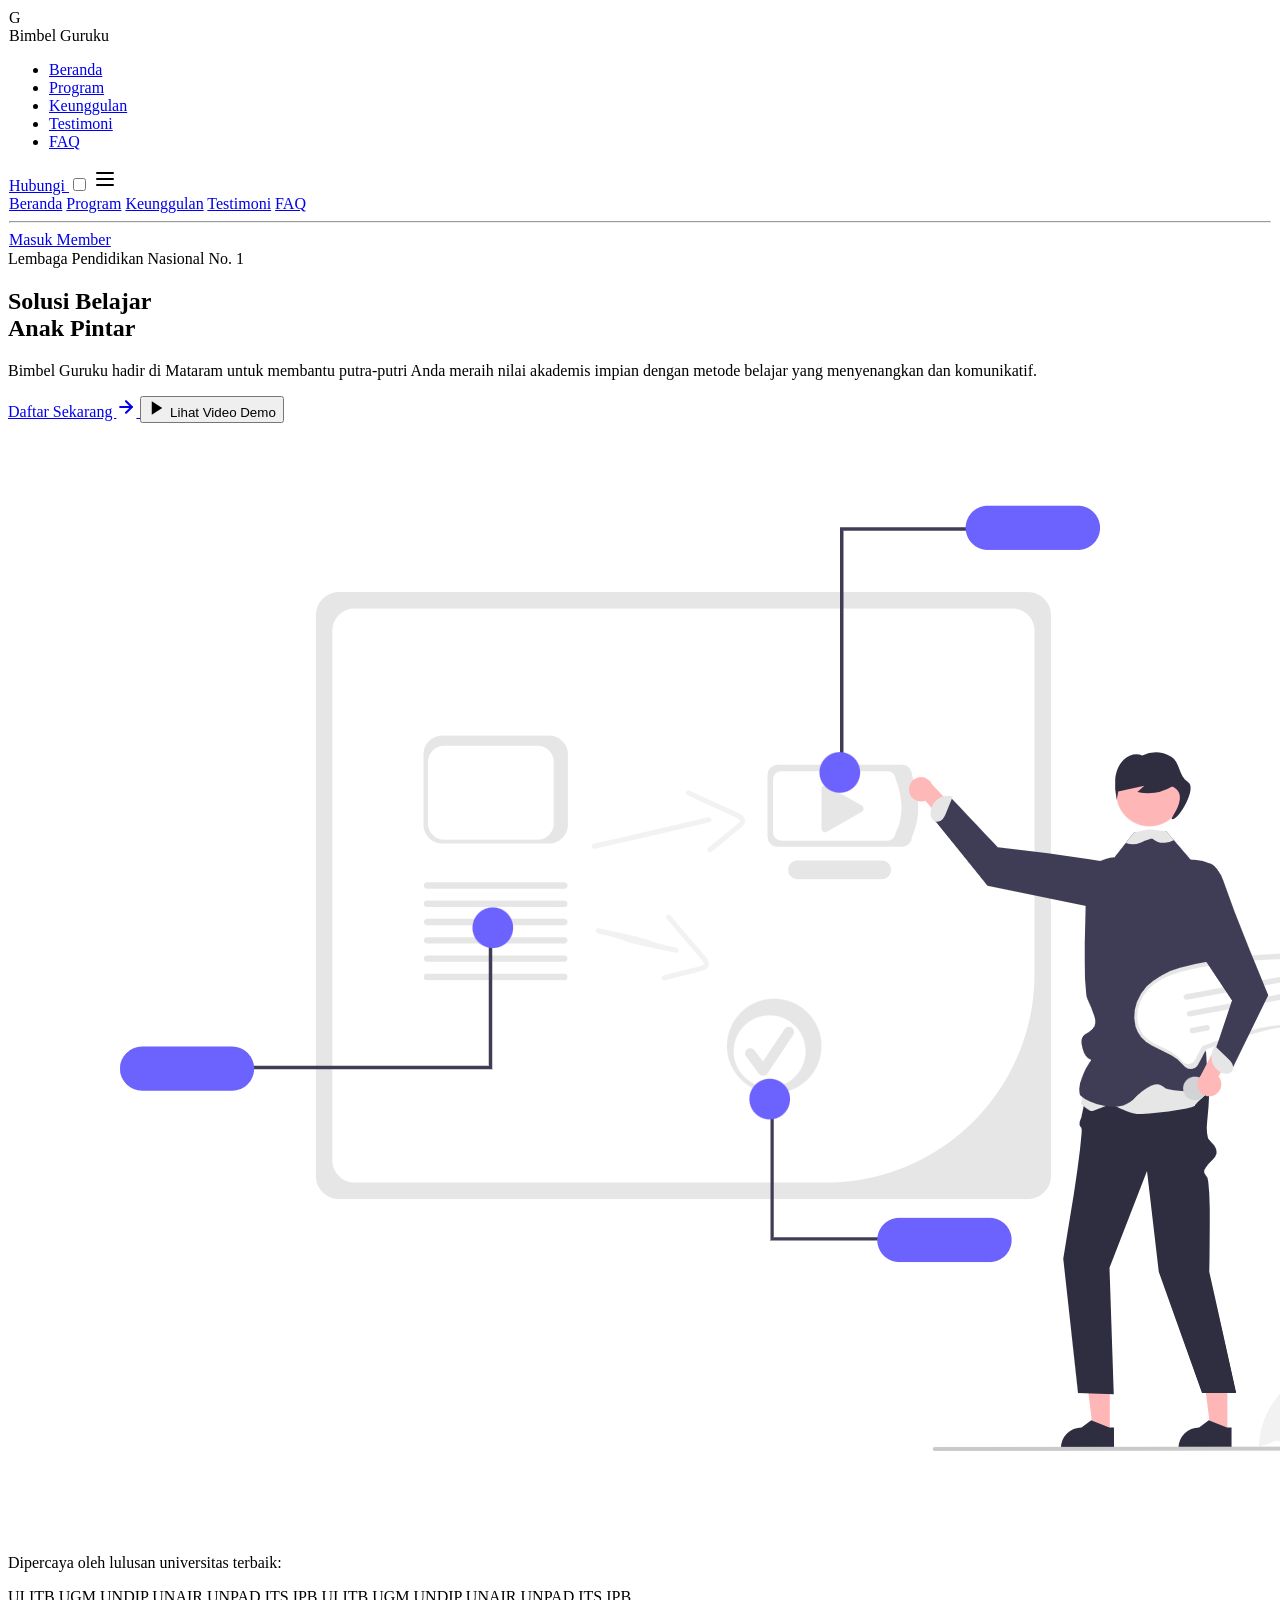
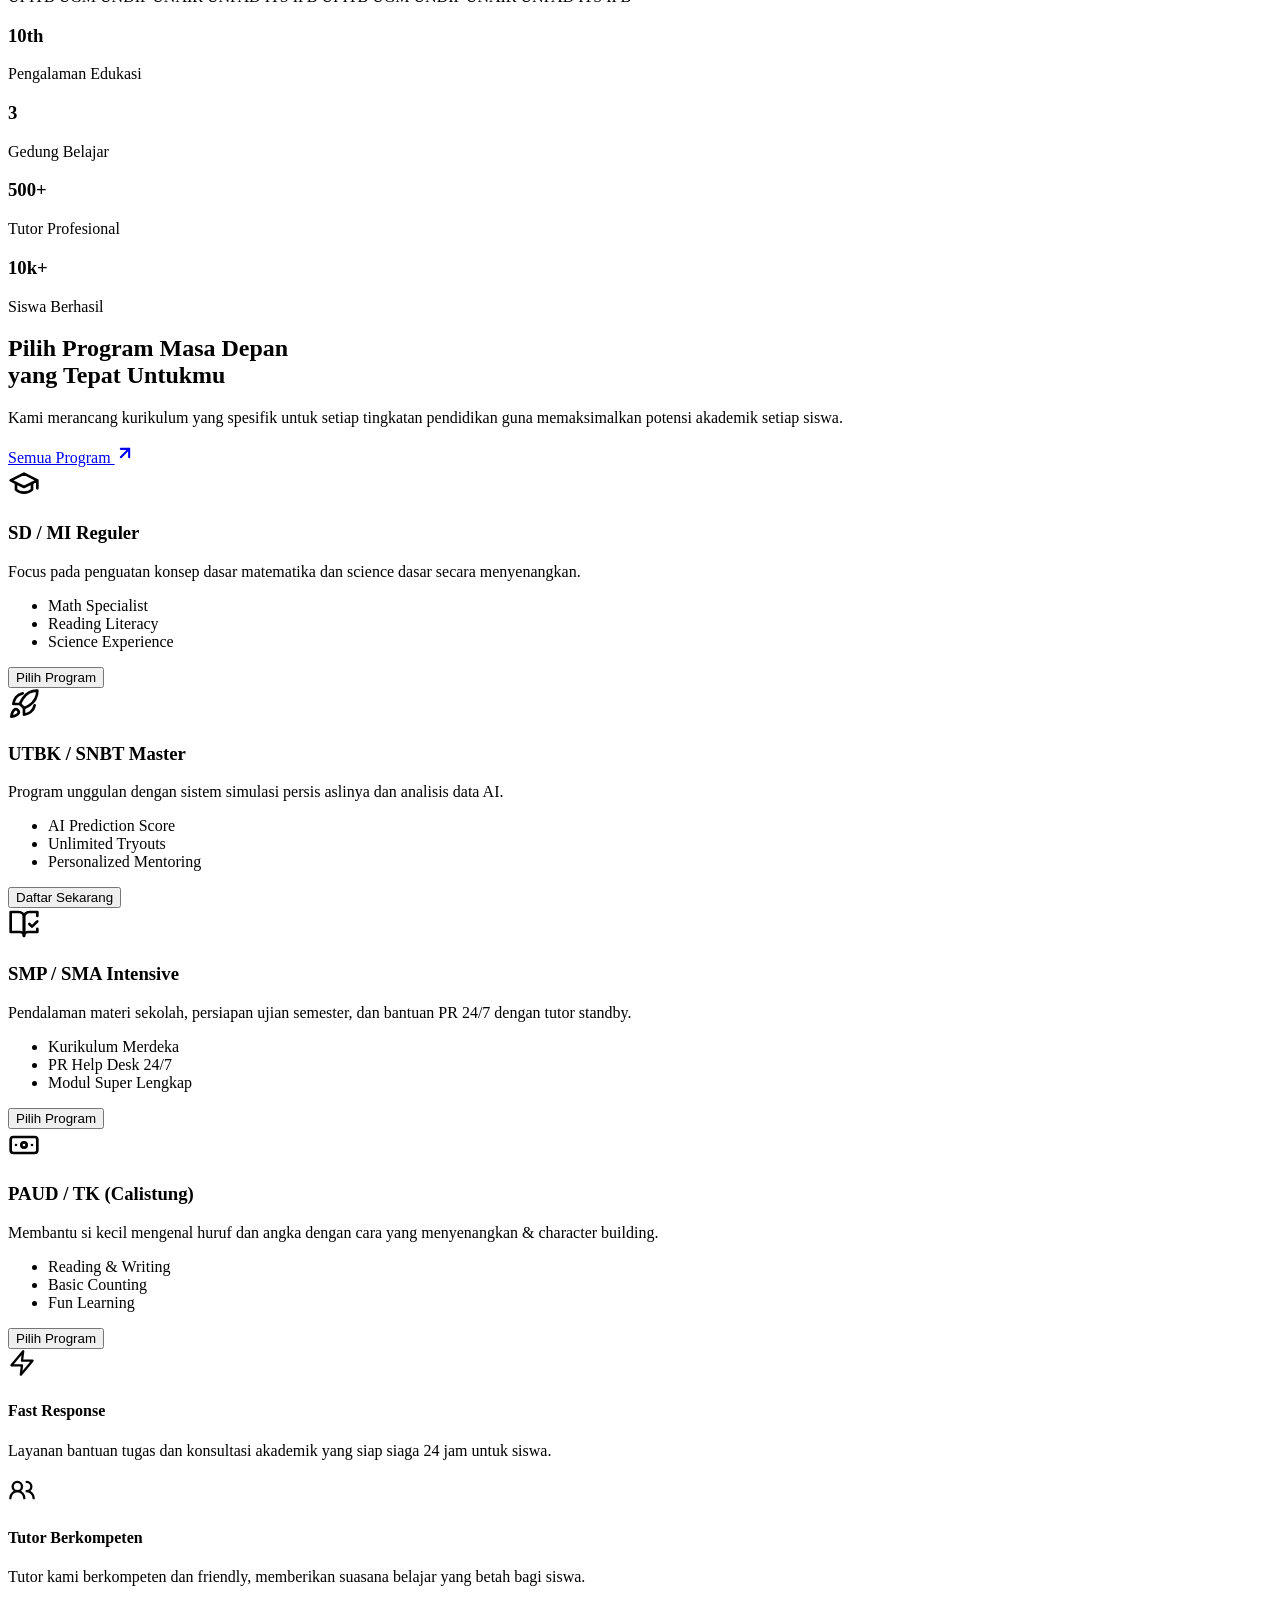
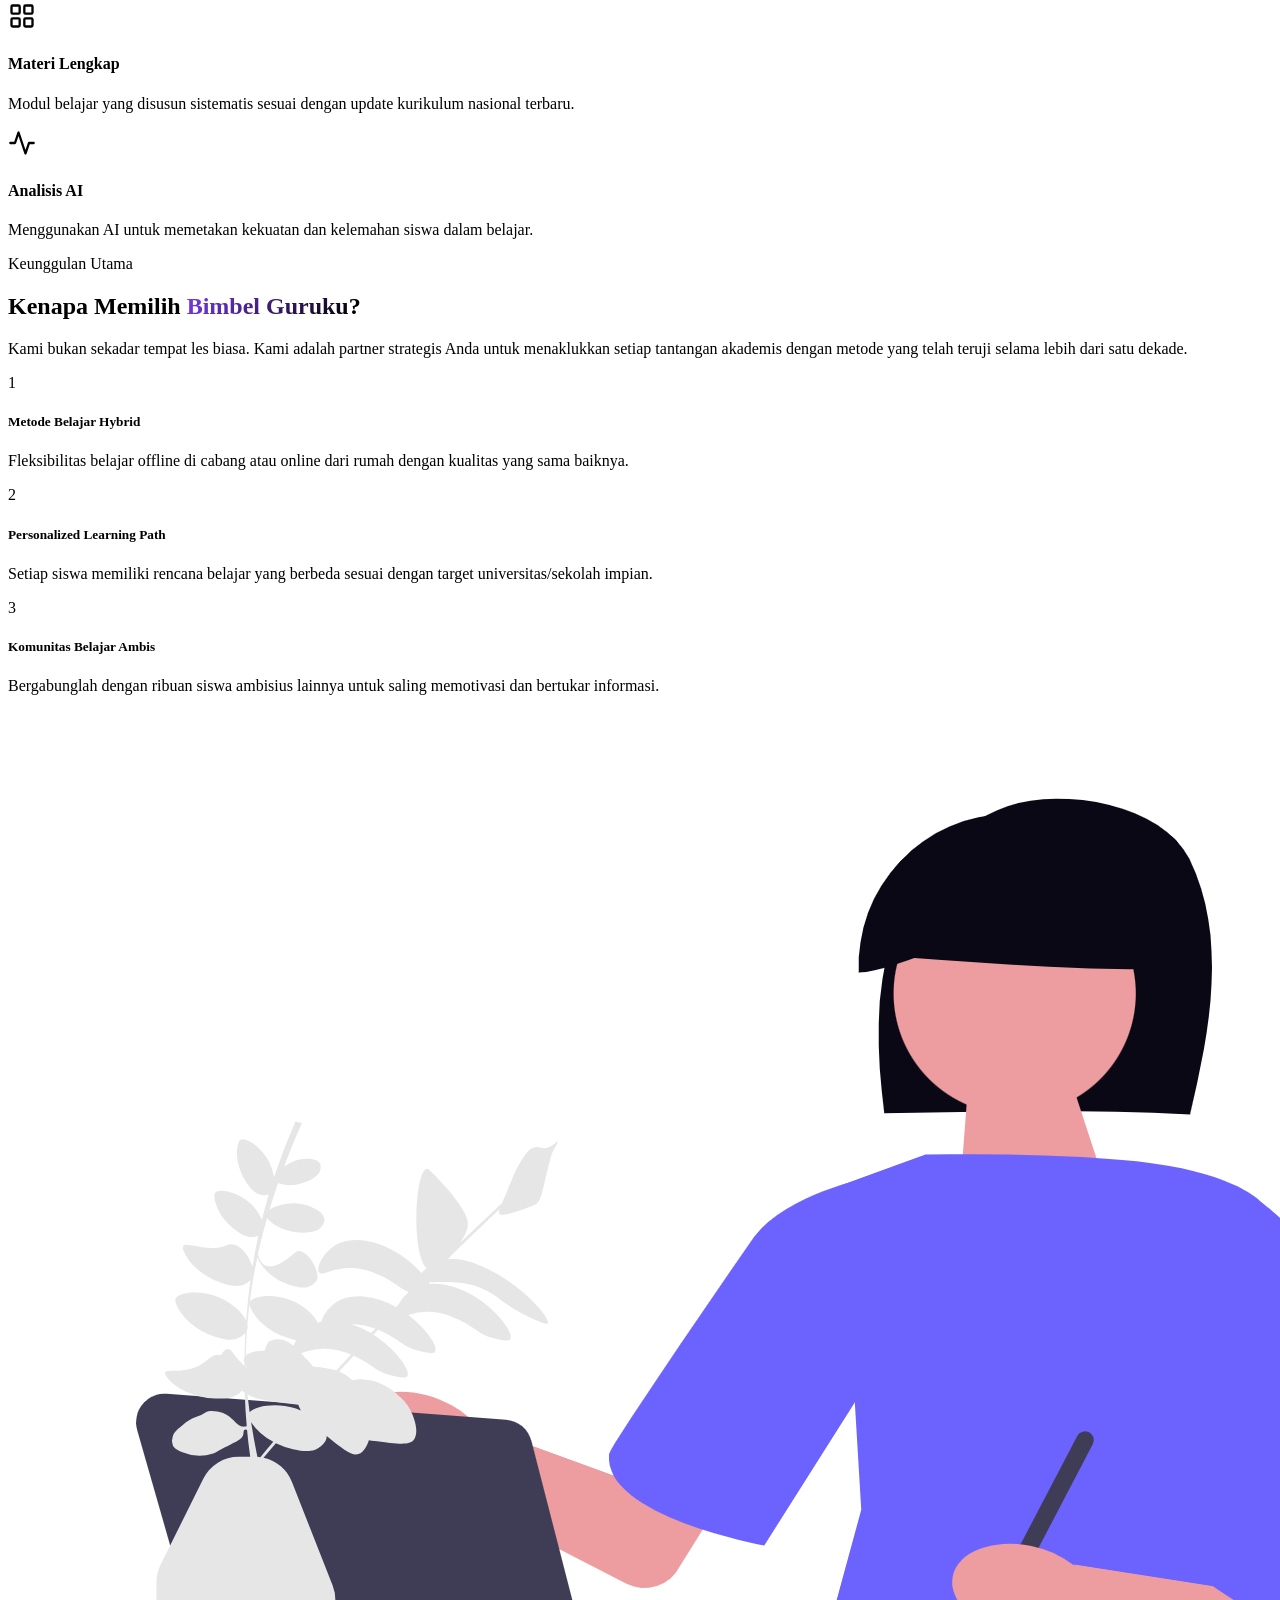
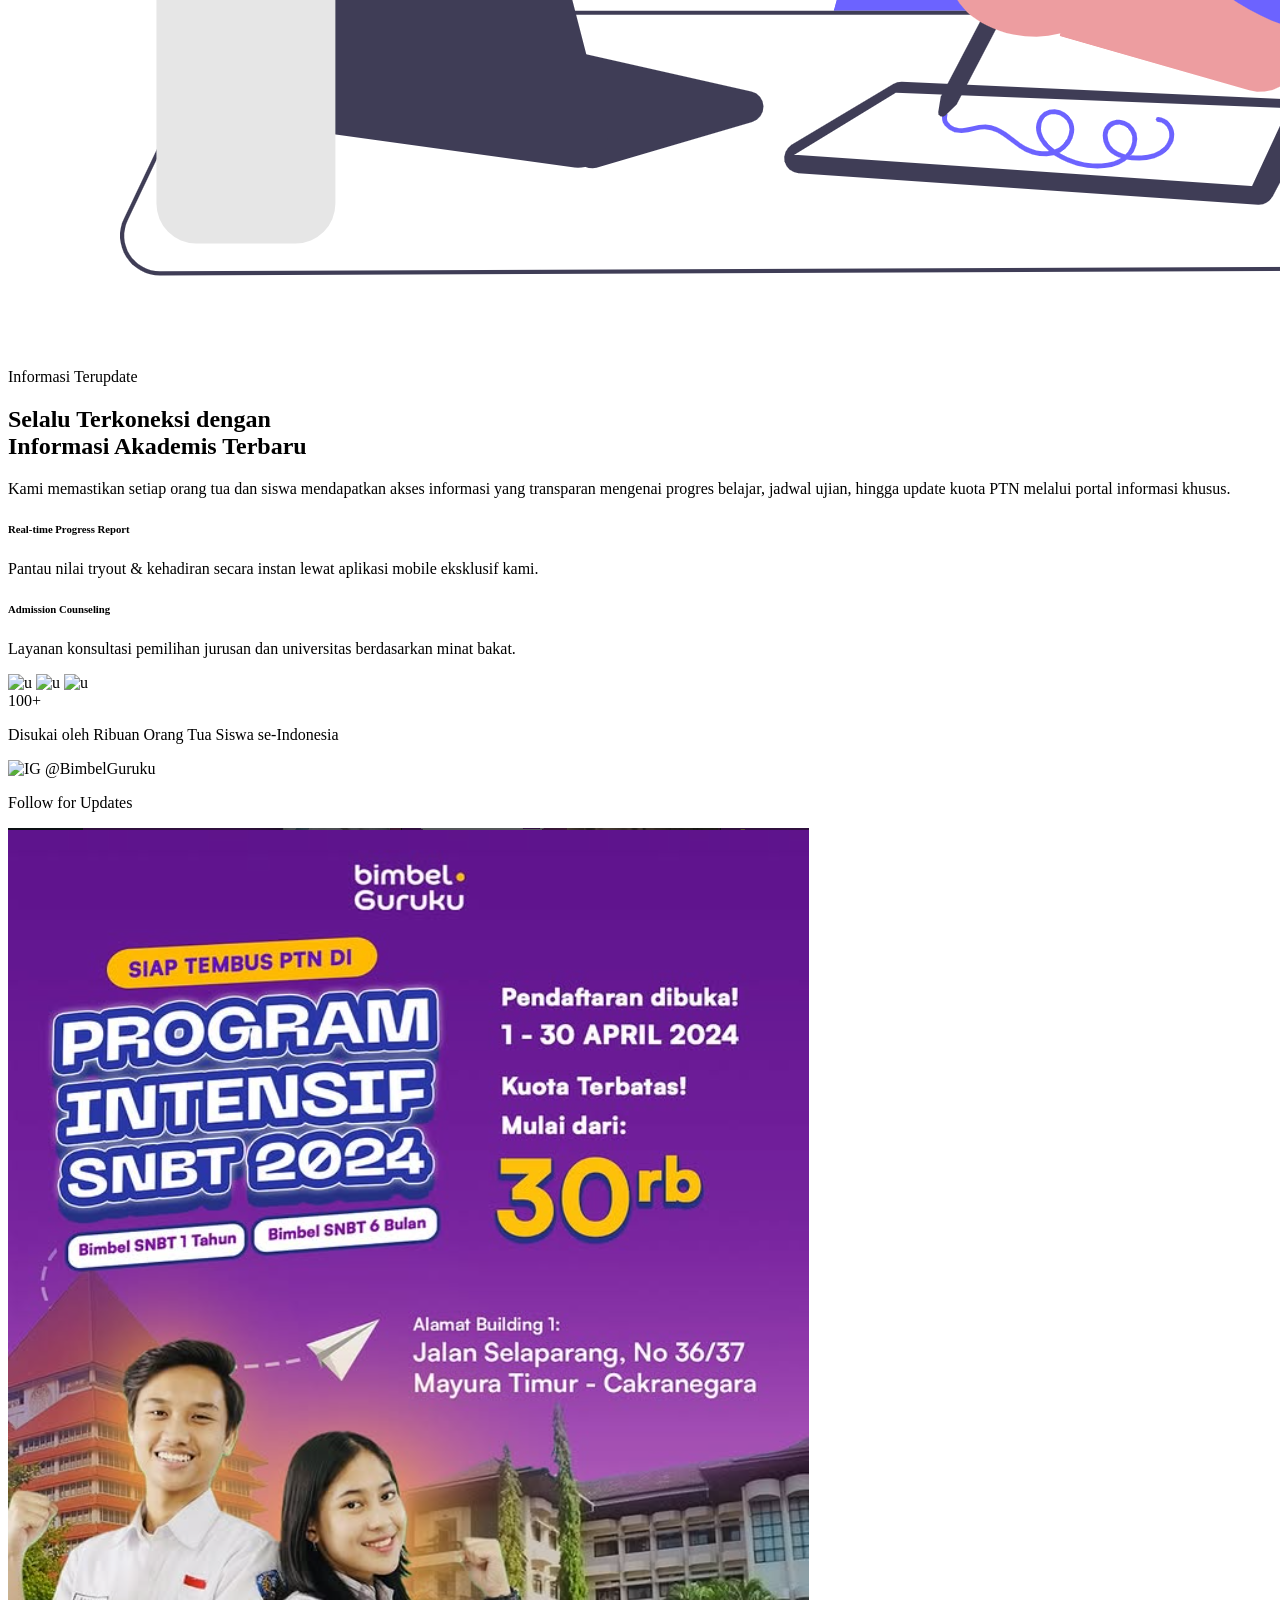
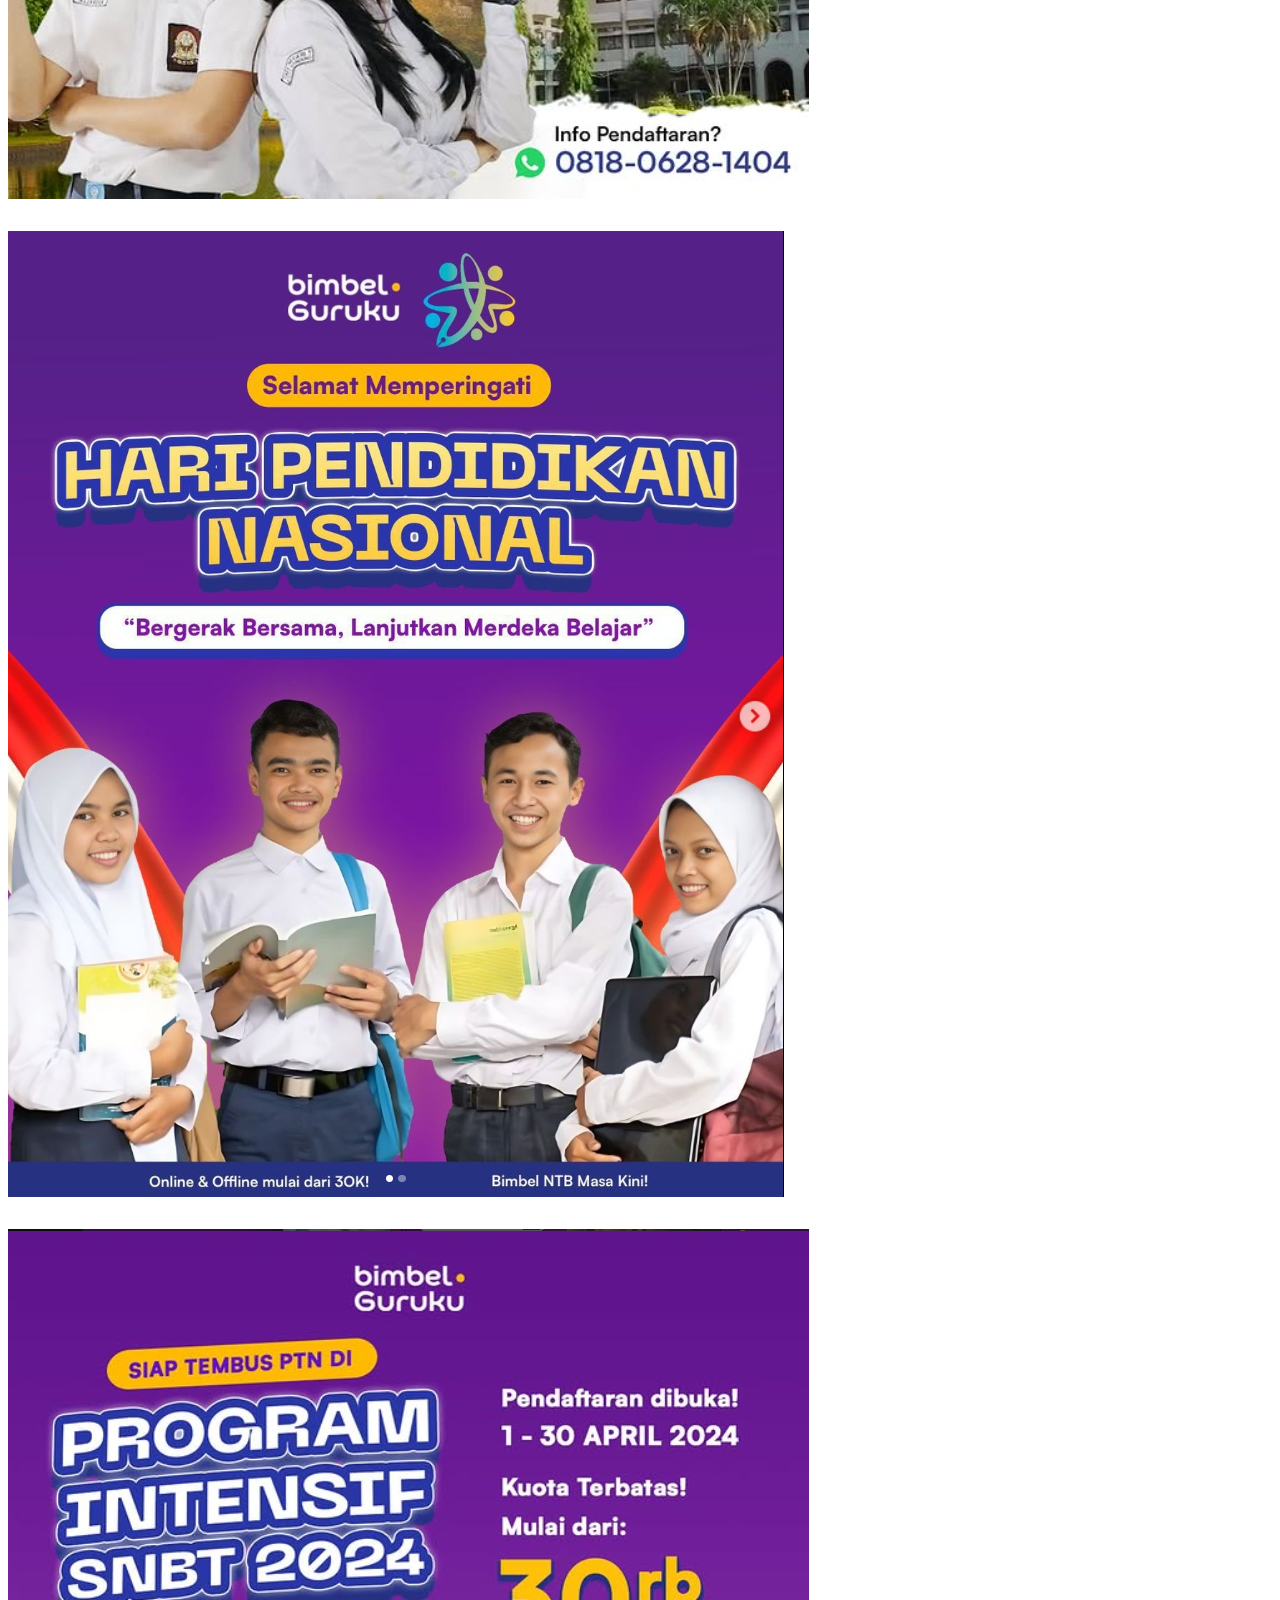
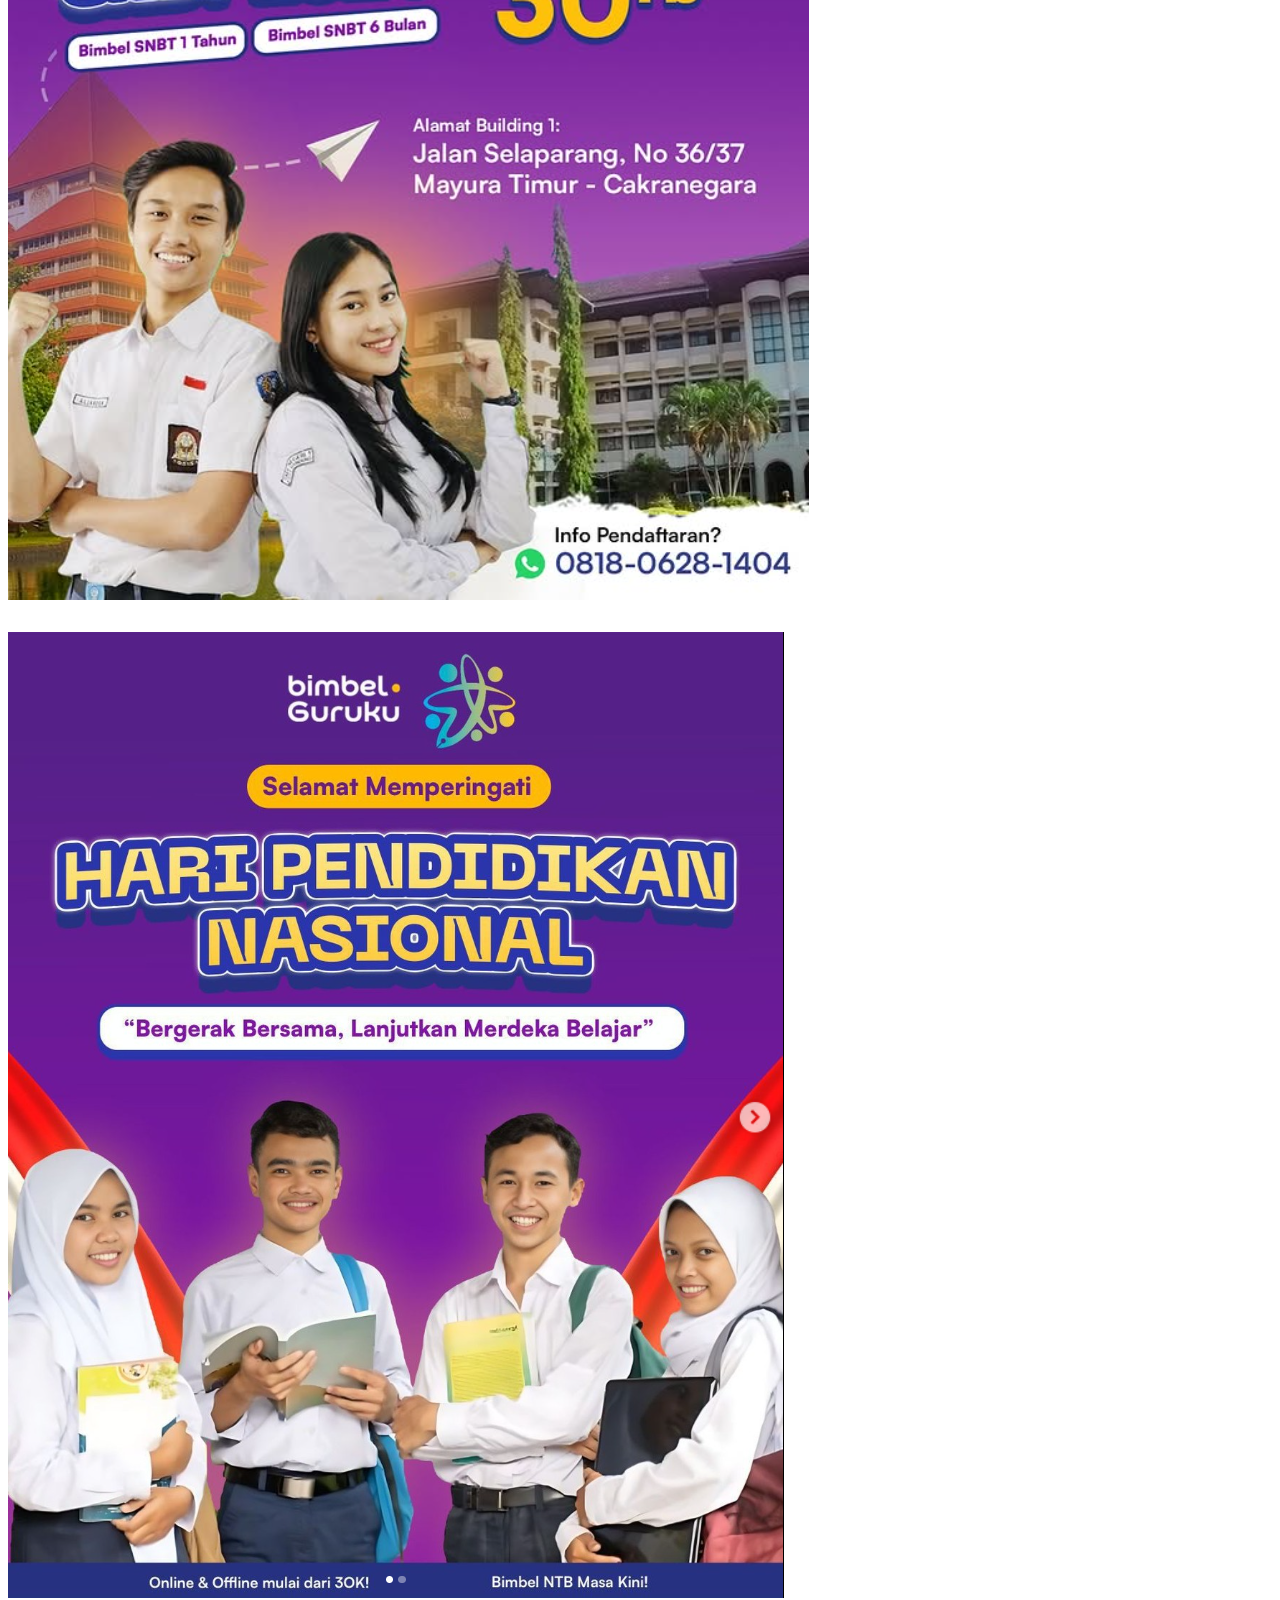
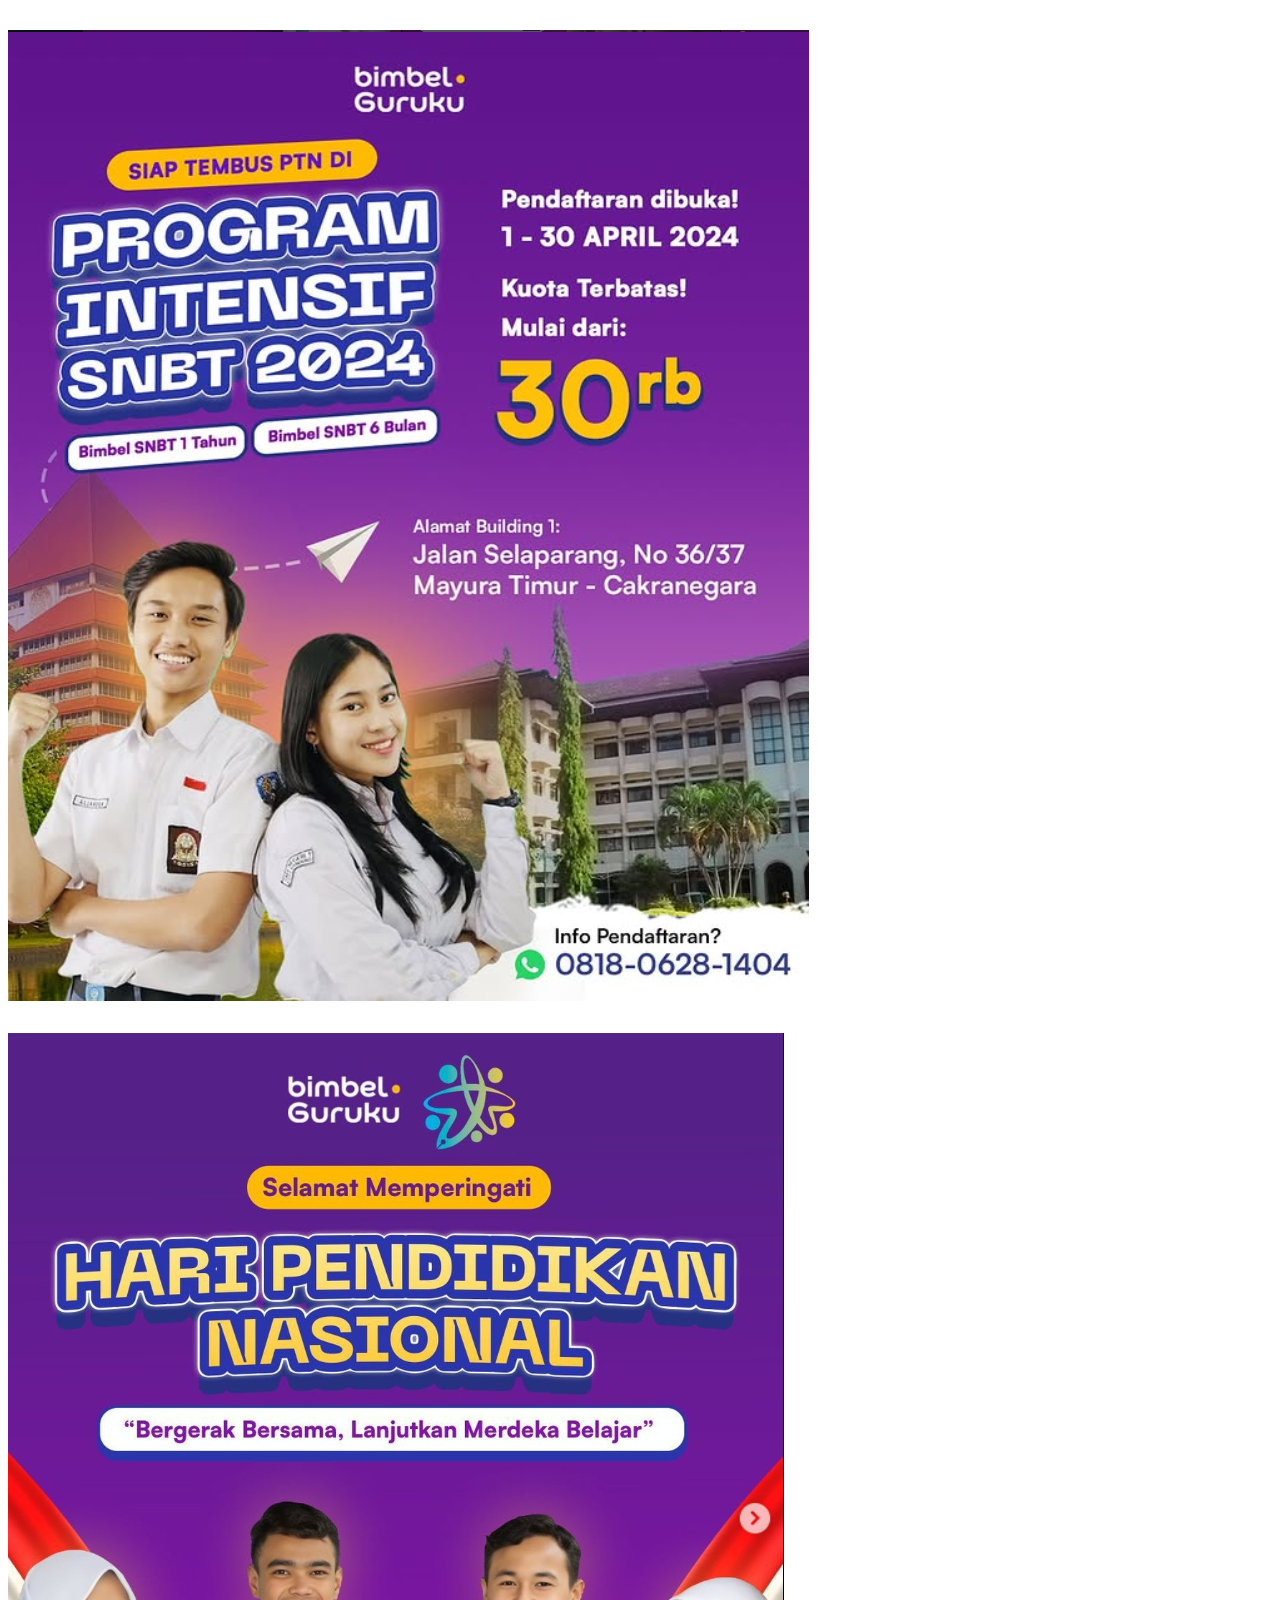
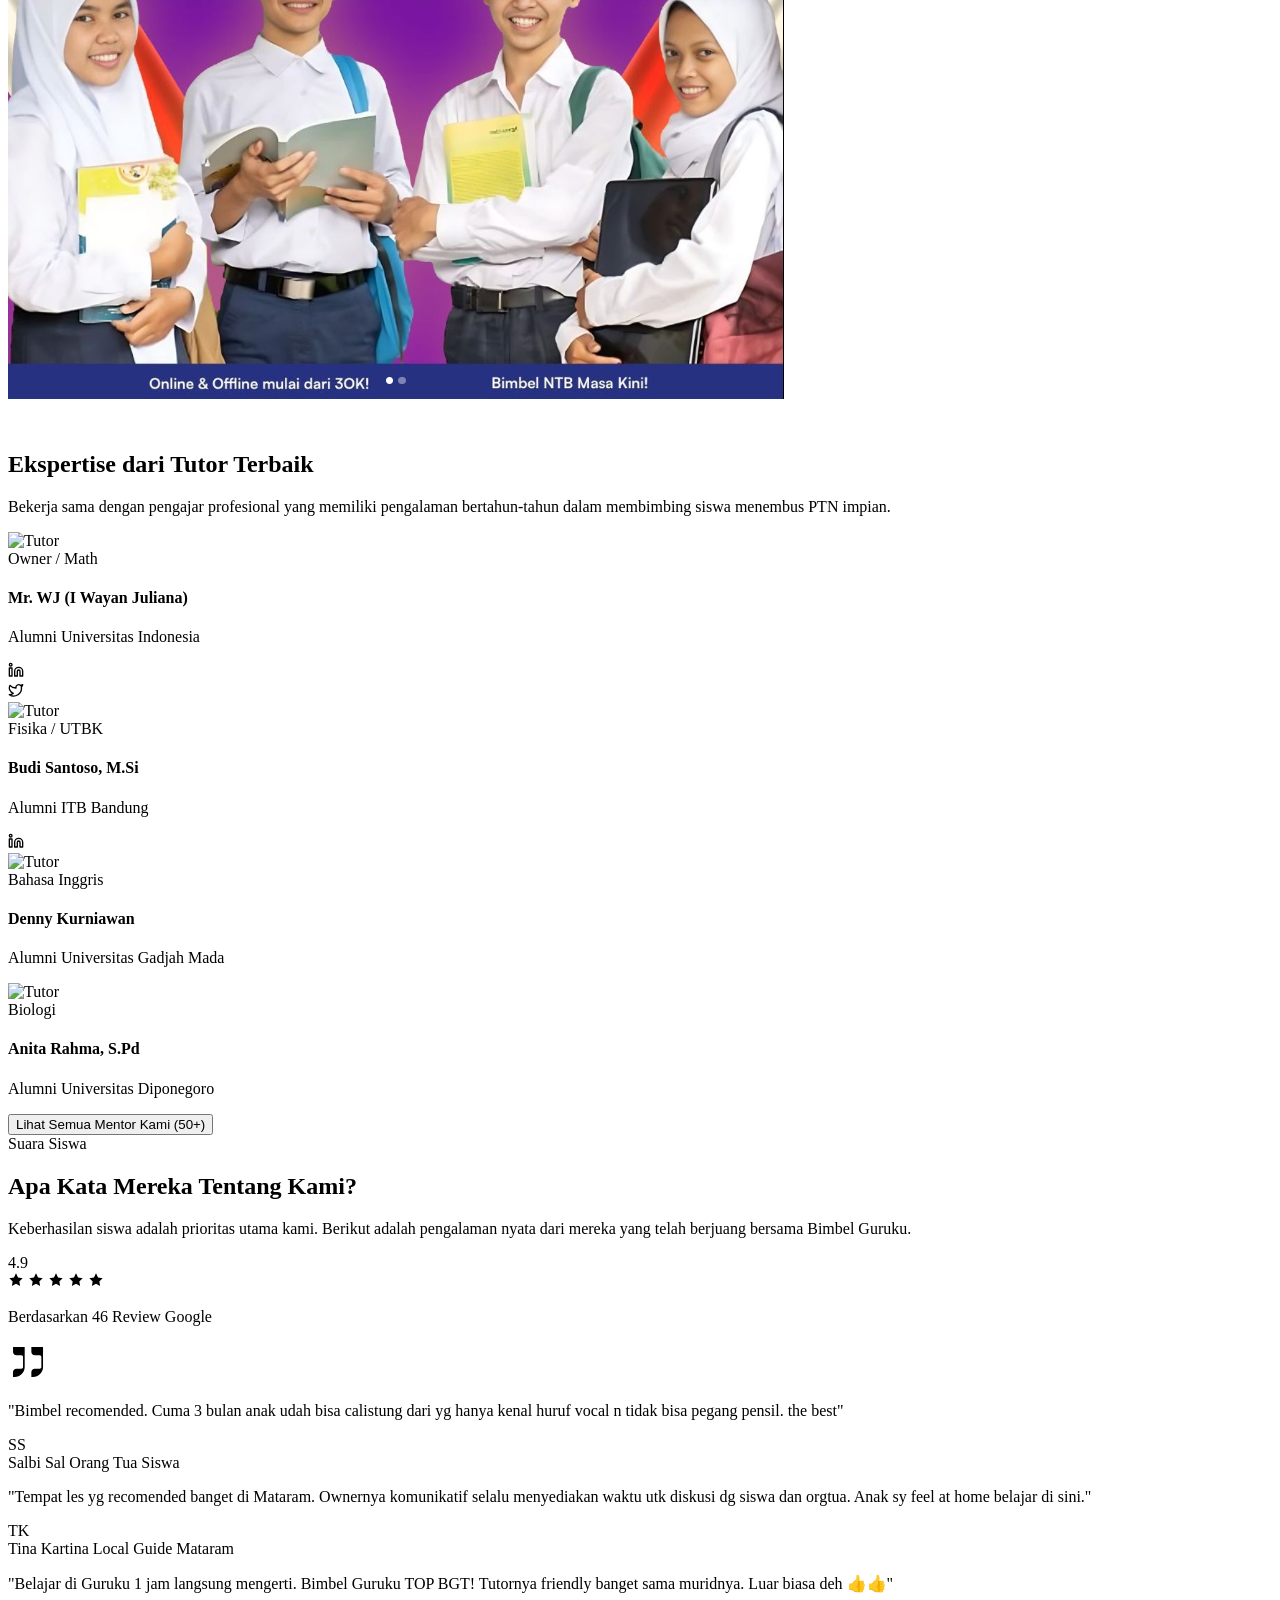
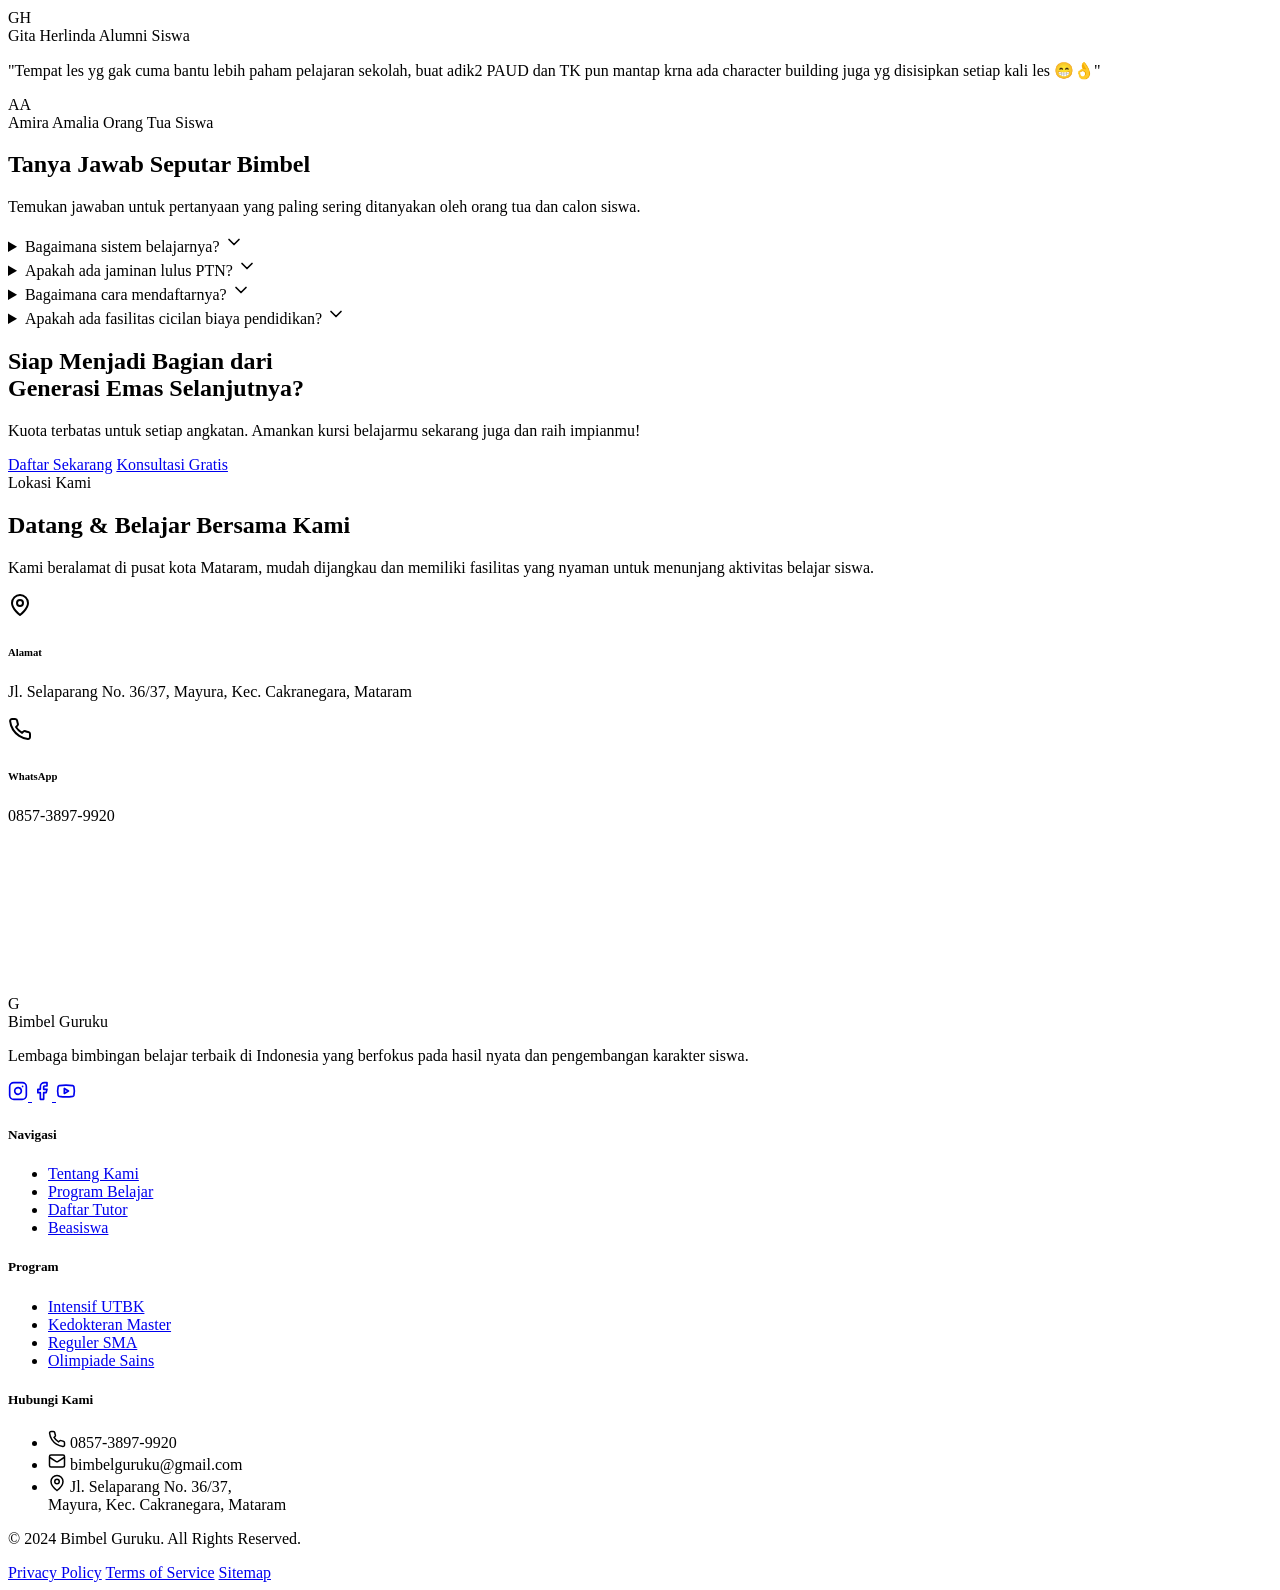
==== commit 36ae607f: "d" ====
--- a/bimbelGuruku/index.html
+++ b/bimbelGuruku/index.html
@@ -13,6 +13,8 @@
     <link rel="preconnect" href="https://fonts.gstatic.com" crossorigin>
     <link href="https://fonts.googleapis.com/css2?family=Plus+Jakarta+Sans:wght@300;400;500;600;700;800&display=swap"
         rel="stylesheet">
+    <!-- AOS Animation Library -->
+    <link href="https://unpkg.com/aos@2.3.1/dist/aos.css" rel="stylesheet">
     <!-- Tailwind CSS CDN -->
     <script src="https://cdn.tailwindcss.com"></script>
     <script>
@@ -127,7 +129,7 @@
             <div class="flex items-center gap-4">
                 <a href="#login"
                     class="hidden sm:block text-sm font-bold text-black border-2 border-black px-6 py-2 rounded-full hover:bg-black hover:text-white transition-all">
-                    Masuk
+                    Hubungi
                 </a>
                 <!-- Mobile Navigation Toggle (Checkbox Hack) -->
                 <input type="checkbox" id="menu-toggle" class="hidden peer">
@@ -172,18 +174,18 @@
                             class="inline-block px-4 py-1.5 bg-primary/10 text-primary text-xs font-bold rounded-full uppercase tracking-widest mb-6">
                             Lembaga Pendidikan Nasional No. 1
                         </span>
-                        <h1 class="text-5xl lg:text-7xl font-extrabold leading-[1.1] text-black">
+                        <h1 class="text-5xl lg:text-7xl font-extrabold leading-[1.1] text-black" data-aos="fade-up" data-aos-delay="200">
                             Solusi Belajar <br> Anak <span
                                 class="italic font-normal serif text-primary underline decoration-black/10">Pintar</span>
                         </h1>
-                        <p class="mt-8 text-lg text-gray-600 max-w-lg leading-relaxed">
+                        <p class="mt-8 text-lg text-gray-600 max-w-lg leading-relaxed" data-aos="fade-up" data-aos-delay="400">
                             Bimbel Guruku hadir di Mataram untuk membantu putra-putri Anda meraih nilai akademis impian
                             dengan metode belajar yang menyenangkan dan komunikatif.
                         </p>
                     </div>
 
                     <div class="flex flex-wrap items-center gap-6">
-                        <a href="https://wa.me/6287865329232" target="_blank"
+                        <a href="https://wa.me/6285738979920" target="_blank"
                             class="px-8 py-4 bg-primary text-white rounded-2xl font-bold text-lg hover:scale-105 active:scale-95 transition-all shadow-xl shadow-primary/20 flex items-center gap-3">
                             Daftar Sekarang
                             <svg xmlns="http://www.w3.org/2000/svg" width="20" height="20" viewBox="0 0 24 24"
@@ -306,12 +308,12 @@
             <div class="max-w-7xl mx-auto px-6">
                 <div class="flex flex-col md:flex-row items-end justify-between gap-8 mb-20">
                     <div class="max-w-2xl space-y-6">
-                        <h2 class="text-4xl lg:text-5xl font-extrabold text-black leading-tight">
+                        <h2 class="text-4xl lg:text-5xl font-extrabold text-black leading-tight" data-aos="fade-right">
                             Pilih Program Masa Depan <br> yang <span
                                 class="text-primary italic font-normal underline decoration-black/5">Tepat
                                 Untukmu</span>
                         </h2>
-                        <p class="text-lg text-gray-500 leading-relaxed">
+                        <p class="text-lg text-gray-500 leading-relaxed" data-aos="fade-right" data-aos-delay="200">
                             Kami merancang kurikulum yang spesifik untuk setiap tingkatan pendidikan guna memaksimalkan
                             potensi akademik setiap siswa.
                         </p>
@@ -662,56 +664,86 @@
 
             <div class="grid grid-cols-2 md:grid-cols-3 lg:grid-cols-6 gap-4 px-6 overflow-x-hidden">
                 <!-- IG Post 1 -->
-                <div class="aspect-[4/5] bg-gray-100 rounded-2xl group overflow-hidden relative shadow-sm border border-black/5">
-                    <img src="assets/images/berita/berita1.png" alt="Feed 1" class="w-full h-full object-cover group-hover:scale-105 transition-transform duration-500">
-                    <div class="absolute inset-0 bg-black/20 opacity-0 group-hover:opacity-100 transition-opacity flex items-center justify-center">
-                         <svg xmlns="http://www.w3.org/2000/svg" width="24" height="24" viewBox="0 0 24 24" fill="white" stroke="white" stroke-width="2" class="lucide lucide-heart">
-                            <path d="M19 14c1.49-1.46 3-3.21 3-5.5A5.5 5.5 0 0 0 16.5 3c-1.76 0-3 .5-4.5 2-1.5-1.5-2.74-2-4.5-2A5.5 5.5 0 0 0 2 8.5c0 2.3 1.5 4.05 3 5.5l7 7Z" />
+                <div
+                    class="aspect-[4/5] bg-gray-100 rounded-2xl group overflow-hidden relative shadow-sm border border-black/5">
+                    <img src="assets/images/berita/berita1.png" alt="Feed 1"
+                        class="w-full h-full object-cover group-hover:scale-105 transition-transform duration-500">
+                    <div
+                        class="absolute inset-0 bg-black/20 opacity-0 group-hover:opacity-100 transition-opacity flex items-center justify-center">
+                        <svg xmlns="http://www.w3.org/2000/svg" width="24" height="24" viewBox="0 0 24 24" fill="white"
+                            stroke="white" stroke-width="2" class="lucide lucide-heart">
+                            <path
+                                d="M19 14c1.49-1.46 3-3.21 3-5.5A5.5 5.5 0 0 0 16.5 3c-1.76 0-3 .5-4.5 2-1.5-1.5-2.74-2-4.5-2A5.5 5.5 0 0 0 2 8.5c0 2.3 1.5 4.05 3 5.5l7 7Z" />
                         </svg>
                     </div>
                 </div>
                 <!-- IG Post 2 -->
-                <div class="aspect-[4/5] bg-gray-100 rounded-2xl group overflow-hidden relative shadow-sm border border-black/5">
-                    <img src="assets/images/berita/berita2.png" alt="Feed 2" class="w-full h-full object-cover group-hover:scale-105 transition-transform duration-500">
-                    <div class="absolute inset-0 bg-black/20 opacity-0 group-hover:opacity-100 transition-opacity flex items-center justify-center">
-                         <svg xmlns="http://www.w3.org/2000/svg" width="24" height="24" viewBox="0 0 24 24" fill="white" stroke="white" stroke-width="2" class="lucide lucide-heart">
-                            <path d="M19 14c1.49-1.46 3-3.21 3-5.5A5.5 5.5 0 0 0 16.5 3c-1.76 0-3 .5-4.5 2-1.5-1.5-2.74-2-4.5-2A5.5 5.5 0 0 0 2 8.5c0 2.3 1.5 4.05 3 5.5l7 7Z" />
+                <div
+                    class="aspect-[4/5] bg-gray-100 rounded-2xl group overflow-hidden relative shadow-sm border border-black/5">
+                    <img src="assets/images/berita/berita2.png" alt="Feed 2"
+                        class="w-full h-full object-cover group-hover:scale-105 transition-transform duration-500">
+                    <div
+                        class="absolute inset-0 bg-black/20 opacity-0 group-hover:opacity-100 transition-opacity flex items-center justify-center">
+                        <svg xmlns="http://www.w3.org/2000/svg" width="24" height="24" viewBox="0 0 24 24" fill="white"
+                            stroke="white" stroke-width="2" class="lucide lucide-heart">
+                            <path
+                                d="M19 14c1.49-1.46 3-3.21 3-5.5A5.5 5.5 0 0 0 16.5 3c-1.76 0-3 .5-4.5 2-1.5-1.5-2.74-2-4.5-2A5.5 5.5 0 0 0 2 8.5c0 2.3 1.5 4.05 3 5.5l7 7Z" />
                         </svg>
                     </div>
                 </div>
                 <!-- IG Post 3 -->
-                <div class="aspect-[4/5] bg-gray-100 rounded-2xl group overflow-hidden relative shadow-sm border border-black/5">
-                    <img src="assets/images/berita/berita1.png" alt="Feed 3" class="w-full h-full object-cover group-hover:scale-105 transition-transform duration-500">
-                    <div class="absolute inset-0 bg-black/20 opacity-0 group-hover:opacity-100 transition-opacity flex items-center justify-center">
-                         <svg xmlns="http://www.w3.org/2000/svg" width="24" height="24" viewBox="0 0 24 24" fill="white" stroke="white" stroke-width="2" class="lucide lucide-heart">
-                            <path d="M19 14c1.49-1.46 3-3.21 3-5.5A5.5 5.5 0 0 0 16.5 3c-1.76 0-3 .5-4.5 2-1.5-1.5-2.74-2-4.5-2A5.5 5.5 0 0 0 2 8.5c0 2.3 1.5 4.05 3 5.5l7 7Z" />
+                <div
+                    class="aspect-[4/5] bg-gray-100 rounded-2xl group overflow-hidden relative shadow-sm border border-black/5">
+                    <img src="assets/images/berita/berita1.png" alt="Feed 3"
+                        class="w-full h-full object-cover group-hover:scale-105 transition-transform duration-500">
+                    <div
+                        class="absolute inset-0 bg-black/20 opacity-0 group-hover:opacity-100 transition-opacity flex items-center justify-center">
+                        <svg xmlns="http://www.w3.org/2000/svg" width="24" height="24" viewBox="0 0 24 24" fill="white"
+                            stroke="white" stroke-width="2" class="lucide lucide-heart">
+                            <path
+                                d="M19 14c1.49-1.46 3-3.21 3-5.5A5.5 5.5 0 0 0 16.5 3c-1.76 0-3 .5-4.5 2-1.5-1.5-2.74-2-4.5-2A5.5 5.5 0 0 0 2 8.5c0 2.3 1.5 4.05 3 5.5l7 7Z" />
                         </svg>
                     </div>
                 </div>
                 <!-- IG Post 4 -->
-                <div class="aspect-[4/5] bg-gray-100 rounded-2xl group overflow-hidden relative shadow-sm border border-black/5">
-                    <img src="assets/images/berita/berita2.png" alt="Feed 4" class="w-full h-full object-cover group-hover:scale-105 transition-transform duration-500">
-                    <div class="absolute inset-0 bg-black/20 opacity-0 group-hover:opacity-100 transition-opacity flex items-center justify-center">
-                         <svg xmlns="http://www.w3.org/2000/svg" width="24" height="24" viewBox="0 0 24 24" fill="white" stroke="white" stroke-width="2" class="lucide lucide-heart">
-                            <path d="M19 14c1.49-1.46 3-3.21 3-5.5A5.5 5.5 0 0 0 16.5 3c-1.76 0-3 .5-4.5 2-1.5-1.5-2.74-2-4.5-2A5.5 5.5 0 0 0 2 8.5c0 2.3 1.5 4.05 3 5.5l7 7Z" />
+                <div
+                    class="aspect-[4/5] bg-gray-100 rounded-2xl group overflow-hidden relative shadow-sm border border-black/5">
+                    <img src="assets/images/berita/berita2.png" alt="Feed 4"
+                        class="w-full h-full object-cover group-hover:scale-105 transition-transform duration-500">
+                    <div
+                        class="absolute inset-0 bg-black/20 opacity-0 group-hover:opacity-100 transition-opacity flex items-center justify-center">
+                        <svg xmlns="http://www.w3.org/2000/svg" width="24" height="24" viewBox="0 0 24 24" fill="white"
+                            stroke="white" stroke-width="2" class="lucide lucide-heart">
+                            <path
+                                d="M19 14c1.49-1.46 3-3.21 3-5.5A5.5 5.5 0 0 0 16.5 3c-1.76 0-3 .5-4.5 2-1.5-1.5-2.74-2-4.5-2A5.5 5.5 0 0 0 2 8.5c0 2.3 1.5 4.05 3 5.5l7 7Z" />
                         </svg>
                     </div>
                 </div>
                 <!-- IG Post 5 -->
-                <div class="aspect-[4/5] bg-gray-100 rounded-2xl group overflow-hidden relative shadow-sm border border-black/5">
-                    <img src="assets/images/berita/berita1.png" alt="Feed 5" class="w-full h-full object-cover group-hover:scale-105 transition-transform duration-500">
-                    <div class="absolute inset-0 bg-black/20 opacity-0 group-hover:opacity-100 transition-opacity flex items-center justify-center">
-                         <svg xmlns="http://www.w3.org/2000/svg" width="24" height="24" viewBox="0 0 24 24" fill="white" stroke="white" stroke-width="2" class="lucide lucide-heart">
-                            <path d="M19 14c1.49-1.46 3-3.21 3-5.5A5.5 5.5 0 0 0 16.5 3c-1.76 0-3 .5-4.5 2-1.5-1.5-2.74-2-4.5-2A5.5 5.5 0 0 0 2 8.5c0 2.3 1.5 4.05 3 5.5l7 7Z" />
+                <div
+                    class="aspect-[4/5] bg-gray-100 rounded-2xl group overflow-hidden relative shadow-sm border border-black/5">
+                    <img src="assets/images/berita/berita1.png" alt="Feed 5"
+                        class="w-full h-full object-cover group-hover:scale-105 transition-transform duration-500">
+                    <div
+                        class="absolute inset-0 bg-black/20 opacity-0 group-hover:opacity-100 transition-opacity flex items-center justify-center">
+                        <svg xmlns="http://www.w3.org/2000/svg" width="24" height="24" viewBox="0 0 24 24" fill="white"
+                            stroke="white" stroke-width="2" class="lucide lucide-heart">
+                            <path
+                                d="M19 14c1.49-1.46 3-3.21 3-5.5A5.5 5.5 0 0 0 16.5 3c-1.76 0-3 .5-4.5 2-1.5-1.5-2.74-2-4.5-2A5.5 5.5 0 0 0 2 8.5c0 2.3 1.5 4.05 3 5.5l7 7Z" />
                         </svg>
                     </div>
                 </div>
                 <!-- IG Post 6 -->
-                <div class="aspect-[4/5] bg-gray-100 rounded-2xl group overflow-hidden relative shadow-sm border border-black/5">
-                    <img src="assets/images/berita/berita2.png" alt="Feed 6" class="w-full h-full object-cover group-hover:scale-105 transition-transform duration-500">
-                    <div class="absolute inset-0 bg-black/20 opacity-0 group-hover:opacity-100 transition-opacity flex items-center justify-center">
-                         <svg xmlns="http://www.w3.org/2000/svg" width="24" height="24" viewBox="0 0 24 24" fill="white" stroke="white" stroke-width="2" class="lucide lucide-heart">
-                            <path d="M19 14c1.49-1.46 3-3.21 3-5.5A5.5 5.5 0 0 0 16.5 3c-1.76 0-3 .5-4.5 2-1.5-1.5-2.74-2-4.5-2A5.5 5.5 0 0 0 2 8.5c0 2.3 1.5 4.05 3 5.5l7 7Z" />
+                <div
+                    class="aspect-[4/5] bg-gray-100 rounded-2xl group overflow-hidden relative shadow-sm border border-black/5">
+                    <img src="assets/images/berita/berita2.png" alt="Feed 6"
+                        class="w-full h-full object-cover group-hover:scale-105 transition-transform duration-500">
+                    <div
+                        class="absolute inset-0 bg-black/20 opacity-0 group-hover:opacity-100 transition-opacity flex items-center justify-center">
+                        <svg xmlns="http://www.w3.org/2000/svg" width="24" height="24" viewBox="0 0 24 24" fill="white"
+                            stroke="white" stroke-width="2" class="lucide lucide-heart">
+                            <path
+                                d="M19 14c1.49-1.46 3-3.21 3-5.5A5.5 5.5 0 0 0 16.5 3c-1.76 0-3 .5-4.5 2-1.5-1.5-2.74-2-4.5-2A5.5 5.5 0 0 0 2 8.5c0 2.3 1.5 4.05 3 5.5l7 7Z" />
                         </svg>
                     </div>
                 </div>
@@ -1069,18 +1101,56 @@
             <div class="bg-black rounded-[4rem] p-12 lg:p-24 text-center space-y-10 relative overflow-hidden">
 
 
-                <h2 class="text-4xl lg:text-7xl font-extrabold text-white !leading-tight italic">Siap Menjadi Bagian
+                <h2 class="text-4xl lg:text-7xl font-extrabold text-white !leading-tight italic" data-aos="zoom-out">Siap Menjadi Bagian
                     dari <br> <span class="text-primary italic font-normal underline decoration-white/10">Generasi
                         Emas</span> Selanjutnya?</h2>
-                <p class="text-xl text-gray-400 max-w-2xl mx-auto">Kuota terbatas untuk setiap angkatan. Amankan kursi
+                <p class="text-xl text-gray-400 max-w-2xl mx-auto" data-aos="fade-up" data-aos-delay="200">Kuota terbatas untuk setiap angkatan. Amankan kursi
                     belajarmu sekarang juga dan raih impianmu!</p>
-                <div class="flex flex-wrap justify-center gap-6">
-                    <a href="#"
+                <div class="flex flex-wrap justify-center gap-6" data-aos="fade-up" data-aos-delay="400">
+                    <a href="https://wa.me/6285738979920"
                         class="px-12 py-5 bg-primary text-white rounded-2xl font-bold text-xl hover:scale-105 transition-all shadow-2xl shadow-primary/30">Daftar
                         Sekarang</a>
-                    <a href="#"
+                    <a href="https://wa.me/6285738979920"
                         class="px-12 py-5 bg-white text-black rounded-2xl font-bold text-xl hover:bg-gray-100 transition-all">Konsultasi
                         Gratis</a>
+                </div>
+            </div>
+        </section>
+         <!-- LOCATION SECTION -->
+        <section id="lokasi" class="py-24 max-w-7xl mx-auto px-6 mb-12">
+            <div class="grid lg:grid-cols-2 gap-16 items-center">
+                <div class="space-y-8" data-aos="fade-right">
+                    <span class="text-xs font-bold text-gray-400 uppercase tracking-widest px-4 py-2 bg-gray-100 rounded-full">Lokasi Kami</span>
+                    <h2 class="text-4xl lg:text-5xl font-extrabold text-black leading-tight">Datang & <span class="text-primary italic">Belajar Bersama</span> Kami</h2>
+                    <p class="text-lg text-gray-500 leading-relaxed">
+                        Kami beralamat di pusat kota Mataram, mudah dijangkau dan memiliki fasilitas yang nyaman untuk menunjang aktivitas belajar siswa.
+                    </p>
+                    <div class="space-y-6">
+                        <div class="flex items-start gap-4">
+                            <div class="w-12 h-12 rounded-2xl bg-primary/10 flex items-center justify-center text-primary shrink-0">
+                                <svg xmlns="http://www.w3.org/2000/svg" width="24" height="24" viewBox="0 0 24 24" fill="none" stroke="currentColor" stroke-width="2" stroke-linecap="round" stroke-linejoin="round" class="lucide lucide-map-pin"><path d="M20 10c0 6-8 12-8 12s-8-6-8-12a8 8 0 0 1 16 0Z"/><circle cx="12" cy="10" r="3"/></svg>
+                            </div>
+                            <div>
+                                <h6 class="font-bold text-black italic">Alamat</h6>
+                                <p class="text-gray-500">Jl. Selaparang No. 36/37, Mayura, Kec. Cakranegara, Mataram</p>
+                            </div>
+                        </div>
+                        <div class="flex items-start gap-4">
+                            <div class="w-12 h-12 rounded-2xl bg-green-100 flex items-center justify-center text-green-600 shrink-0">
+                                <svg xmlns="http://www.w3.org/2000/svg" width="24" height="24" viewBox="0 0 24 24" fill="none" stroke="currentColor" stroke-width="2" stroke-linecap="round" stroke-linejoin="round" class="lucide lucide-phone"><path d="M22 16.92v3a2 2 0 0 1-2.18 2 19.79 19.79 0 0 1-8.63-3.07 19.5 19.5 0 0 1-6-6 19.79 19.79 0 0 1-3.07-8.67A2 2 0 0 1 4.11 2h3a2 2 0 0 1 2 1.72 12.84 12.84 0 0 0 .7 2.81 2 2 0 0 1-.45 2.11L8.09 9.91a16 16 0 0 0 6 6l1.27-1.27a2 2 0 0 1 2.11-.45 12.84 12.84 0 0 0 2.81.7A2 2 0 0 1 22 16.92z"/></svg>
+                            </div>
+                            <div>
+                                <h6 class="font-bold text-black italic">WhatsApp</h6>
+                                <p class="text-gray-500">0857-3897-9920</p>
+                            </div>
+                        </div>
+                    </div>
+                </div>
+                <div class="h-[400px] rounded-[3rem] overflow-hidden shadow-2xl border-8 border-white/50" data-aos="zoom-in" data-aos-delay="200">
+                    <iframe 
+                        src="https://www.google.com/maps/embed?pb=!1m18!1m12!1m3!1d3945.104443903173!2d116.1287955!3d-8.585966!2m3!1f0!2f0!3f0!3m2!1i1024!2i768!4f13.1!3m3!1m2!1s0x2dcdbf9abb3fc08d%3A0xe54e5658e469509a!2sJl.%20Selaparang%20No.36%2C%20Mayura%2C%20Kec.%20Cakranegara%2C%20Kota%20Mataram%2C%20Nusa%20Tenggara%20Bar.%2083232!5e0!3m2!1sid!2sid!4v1711900000000!5m2!1sid!2sid" 
+                        width="100%" height="100%" style="border:0;" allowfullscreen="" loading="lazy" referrerpolicy="no-referrer-when-downgrade">
+                    </iframe>
                 </div>
             </div>
         </section>
@@ -1167,7 +1237,7 @@
                                 <path
                                     d="M22 16.92v3a2 2 0 0 1-2.18 2 19.79 19.79 0 0 1-8.63-3.07 19.5 19.5 0 0 1-6-6 19.79 19.79 0 0 1-3.07-8.67A2 2 0 0 1 4.11 2h3a2 2 0 0 1 2 1.72 12.84 12.84 0 0 0 .7 2.81 2 2 0 0 1-.45 2.11L8.09 9.91a16 16 0 0 0 6 6l1.27-1.27a2 2 0 0 1 2.11-.45 12.84 12.84 0 0 0 2.81.7A2 2 0 0 1 22 16.92z" />
                             </svg>
-                            <span>0818-0628-1407</span>
+                            <span>0857-3897-9920</span>
                         </li>
                         <li class="flex items-start gap-3">
                             <svg xmlns="http://www.w3.org/2000/svg" width="18" height="18" viewBox="0 0 24 24"
@@ -1211,8 +1281,15 @@
         }
     </style>
 
-
-    </main>
+    <!-- AOS Animation Setup -->
+    <script src="https://unpkg.com/aos@2.3.1/dist/aos.js"></script>
+    <script>
+        AOS.init({
+            duration: 1000,
+            once: true,
+            offset: 100,
+        });
+    </script>
 
 </body>
 
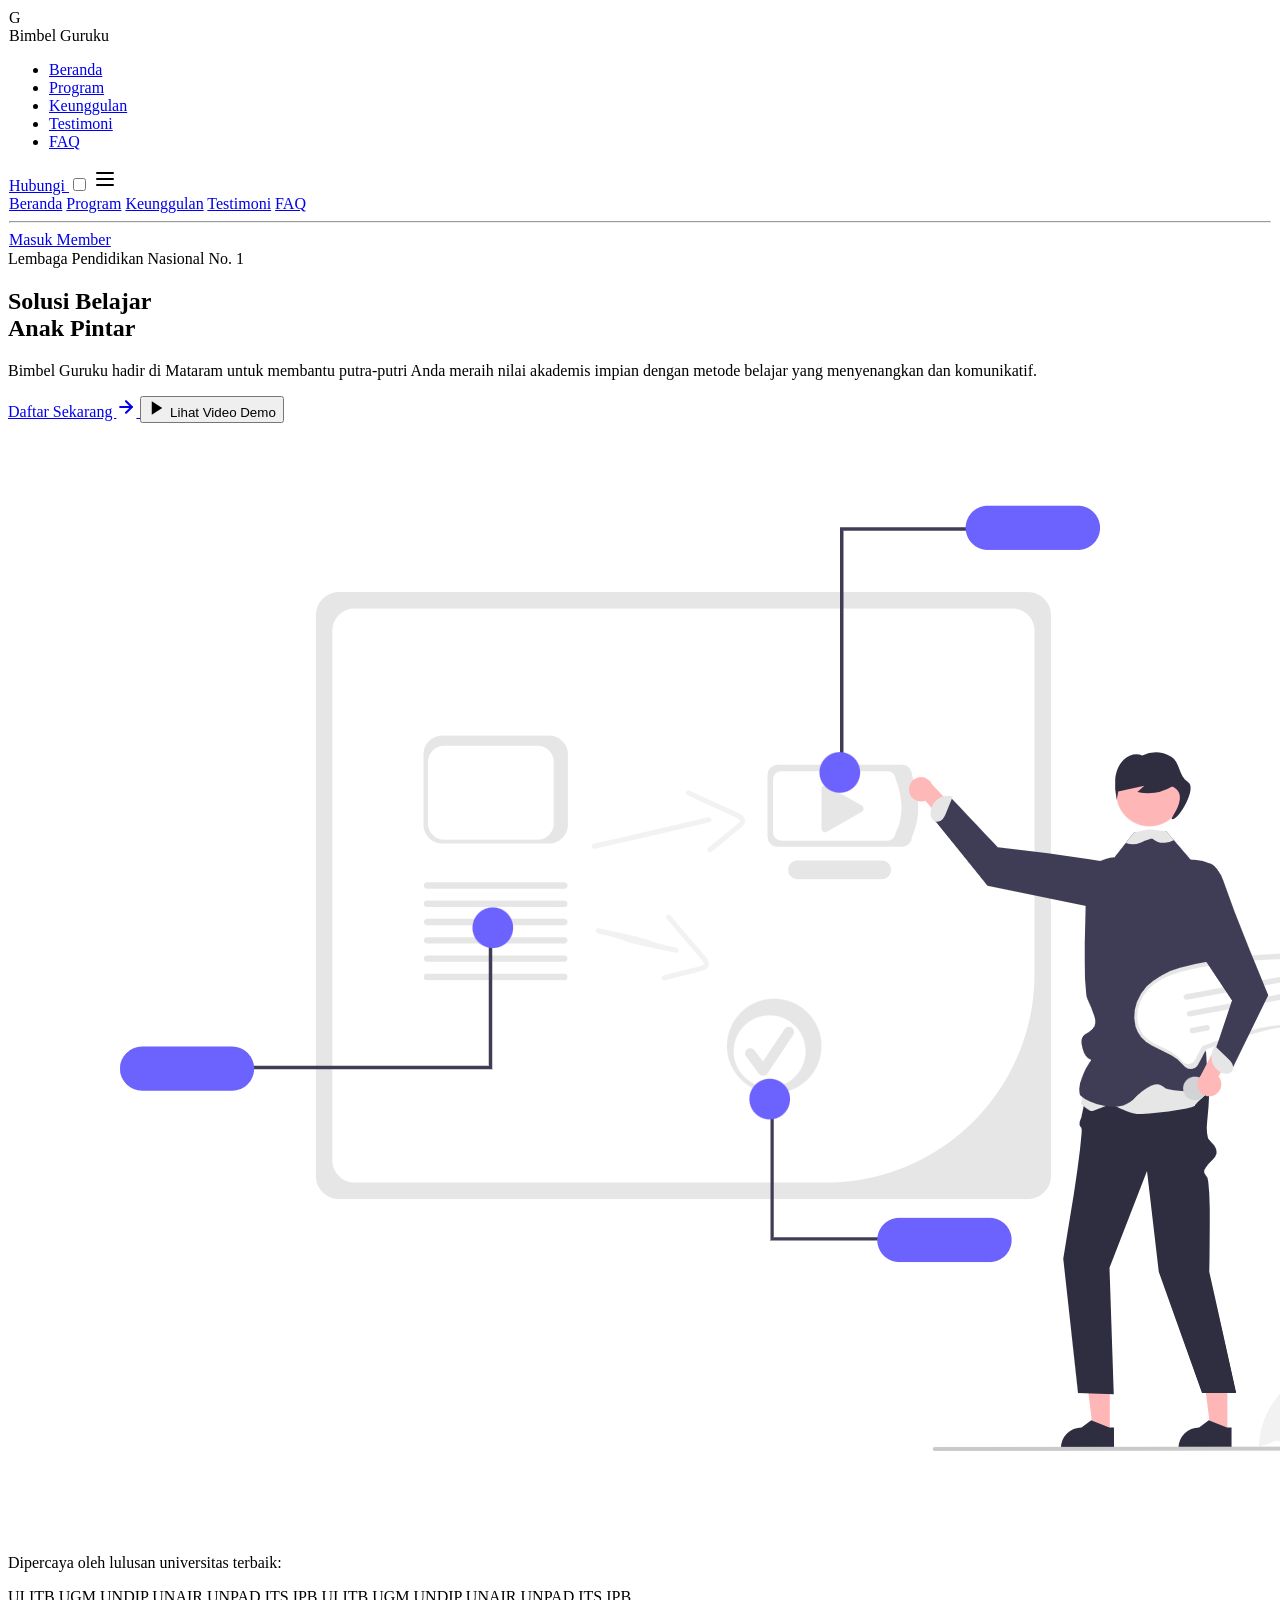
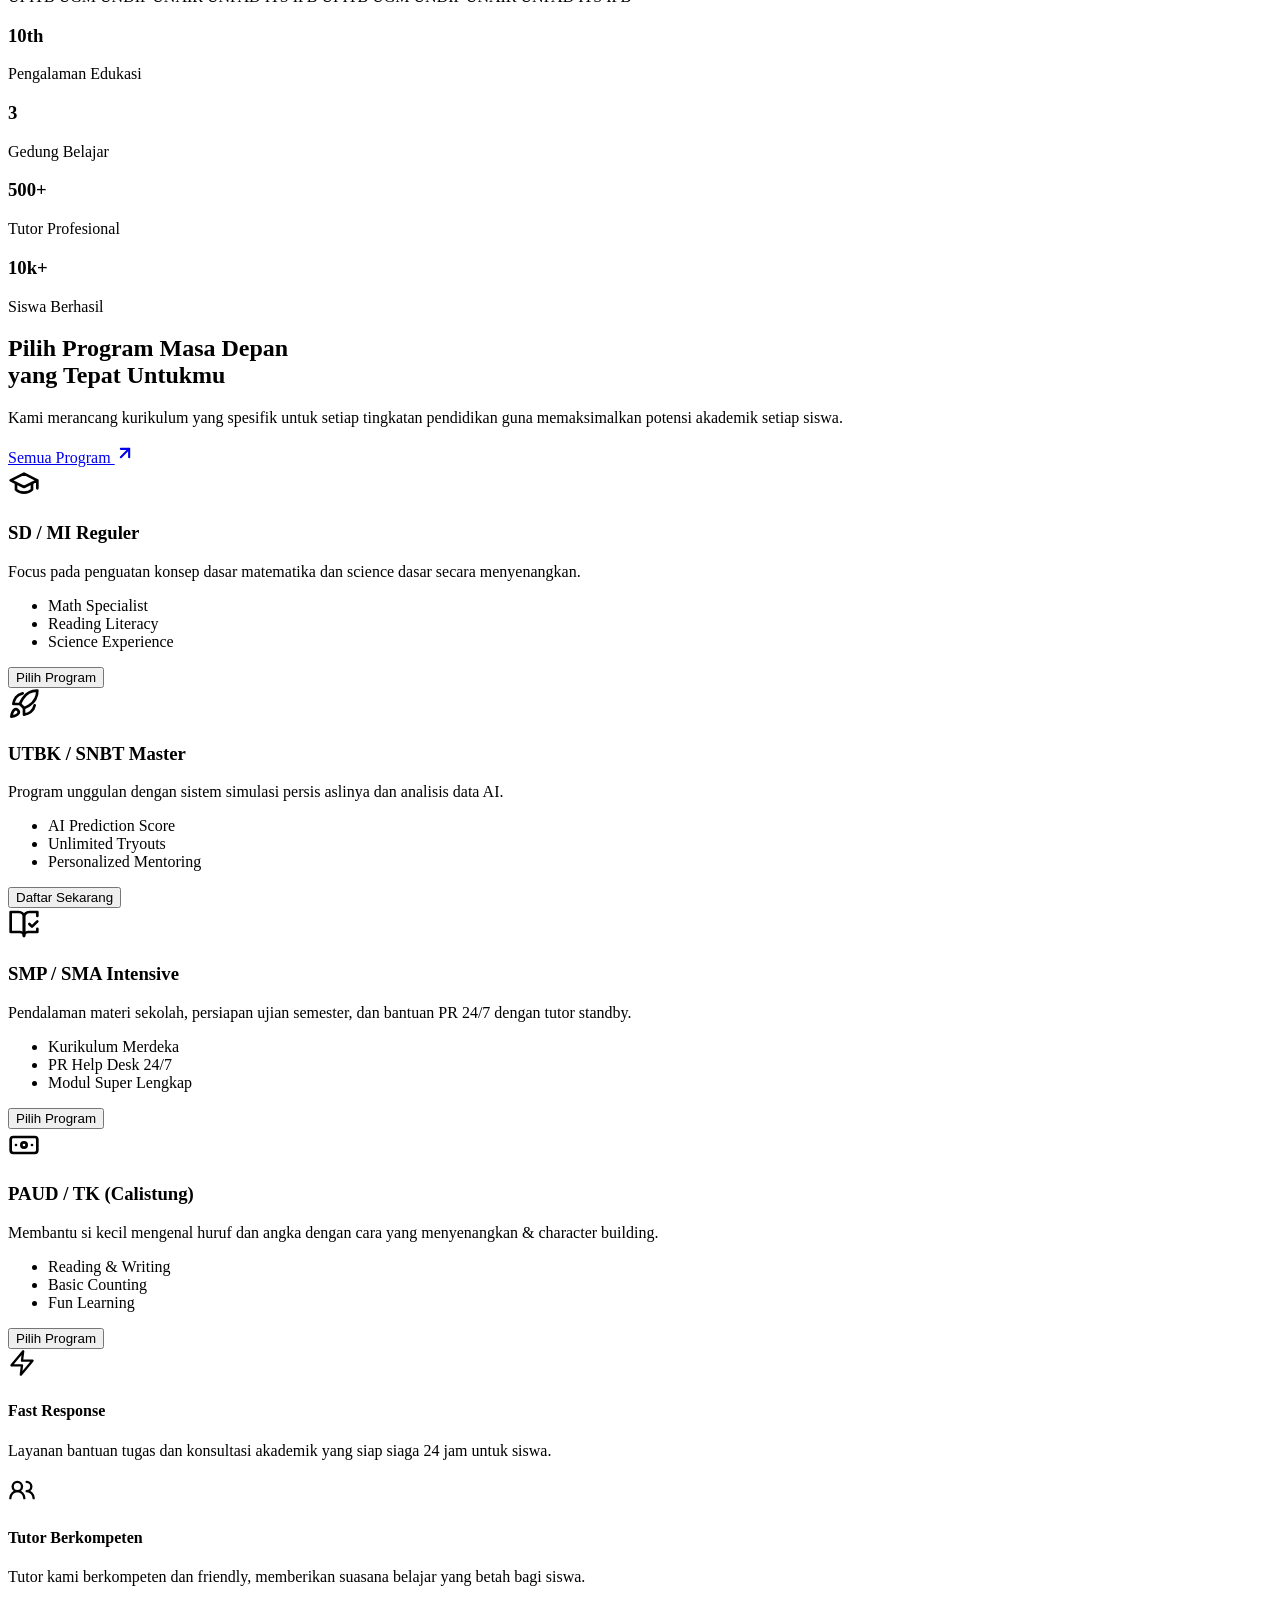
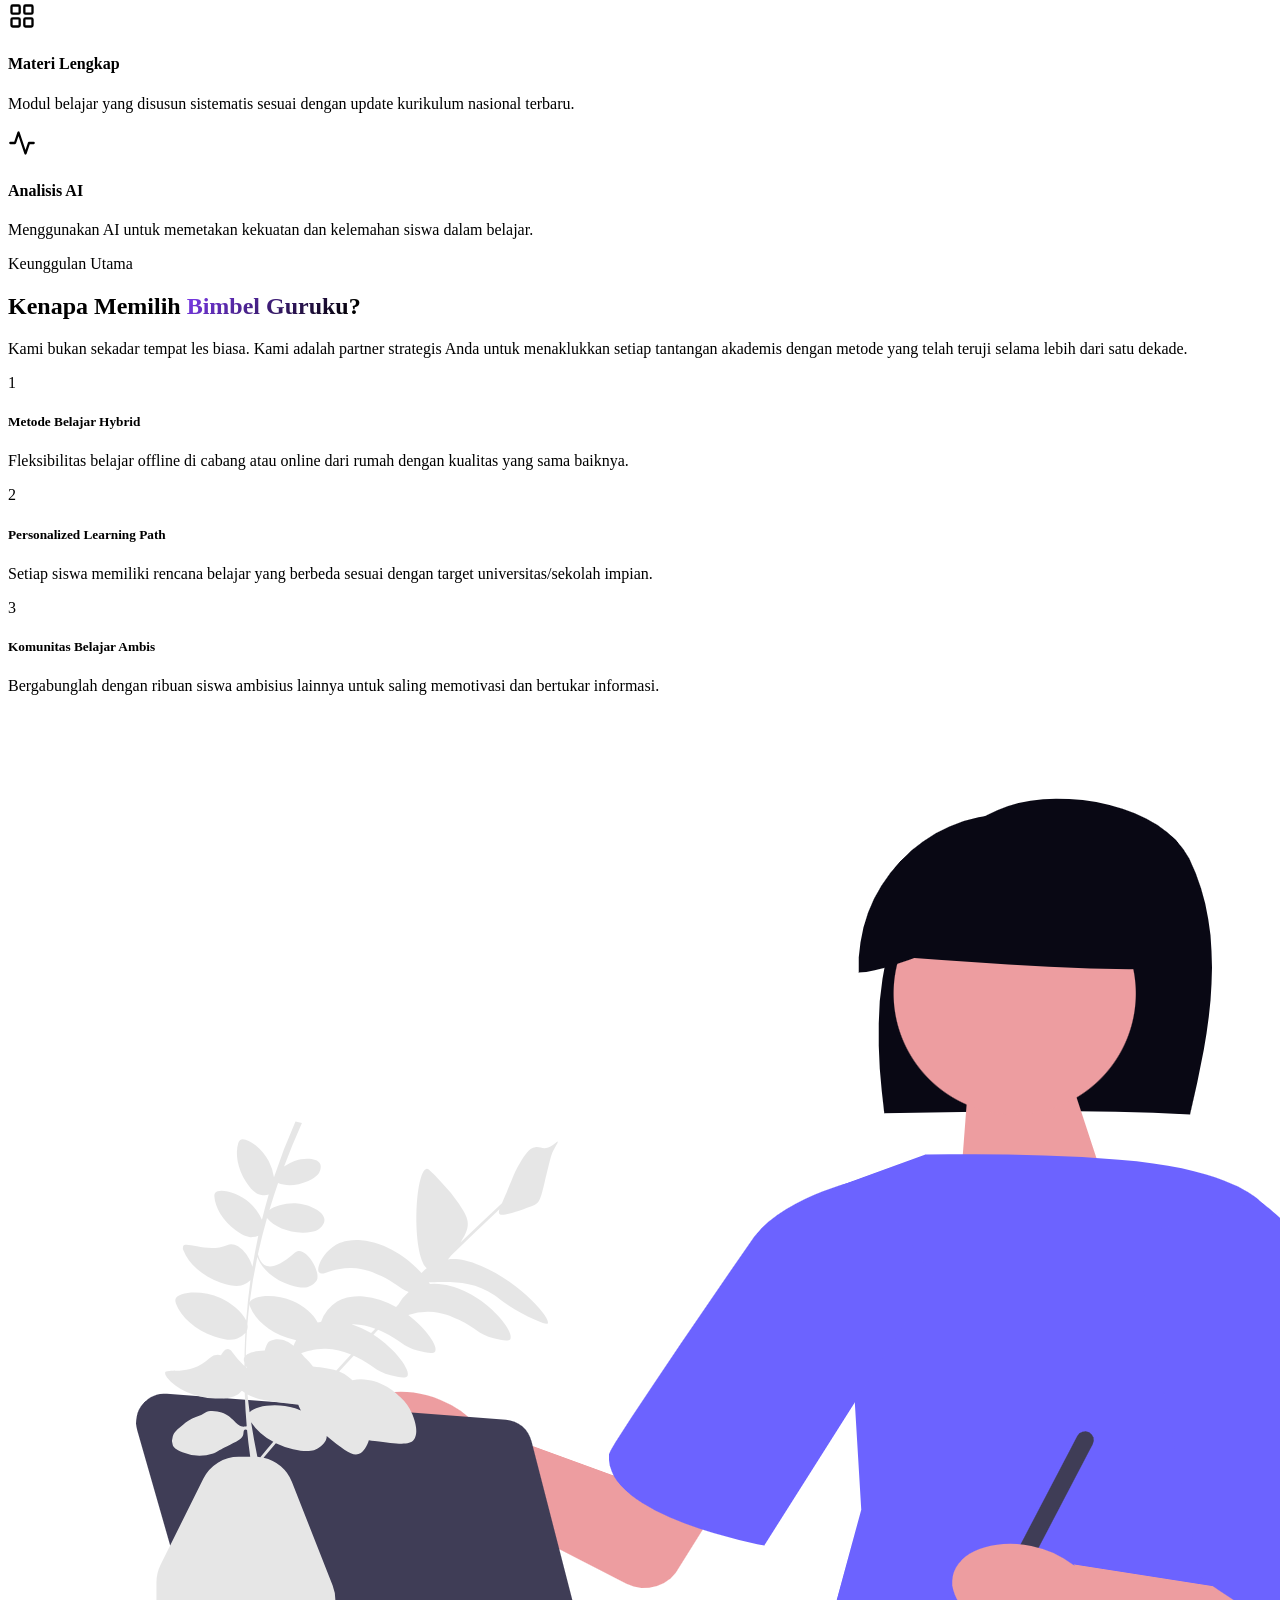
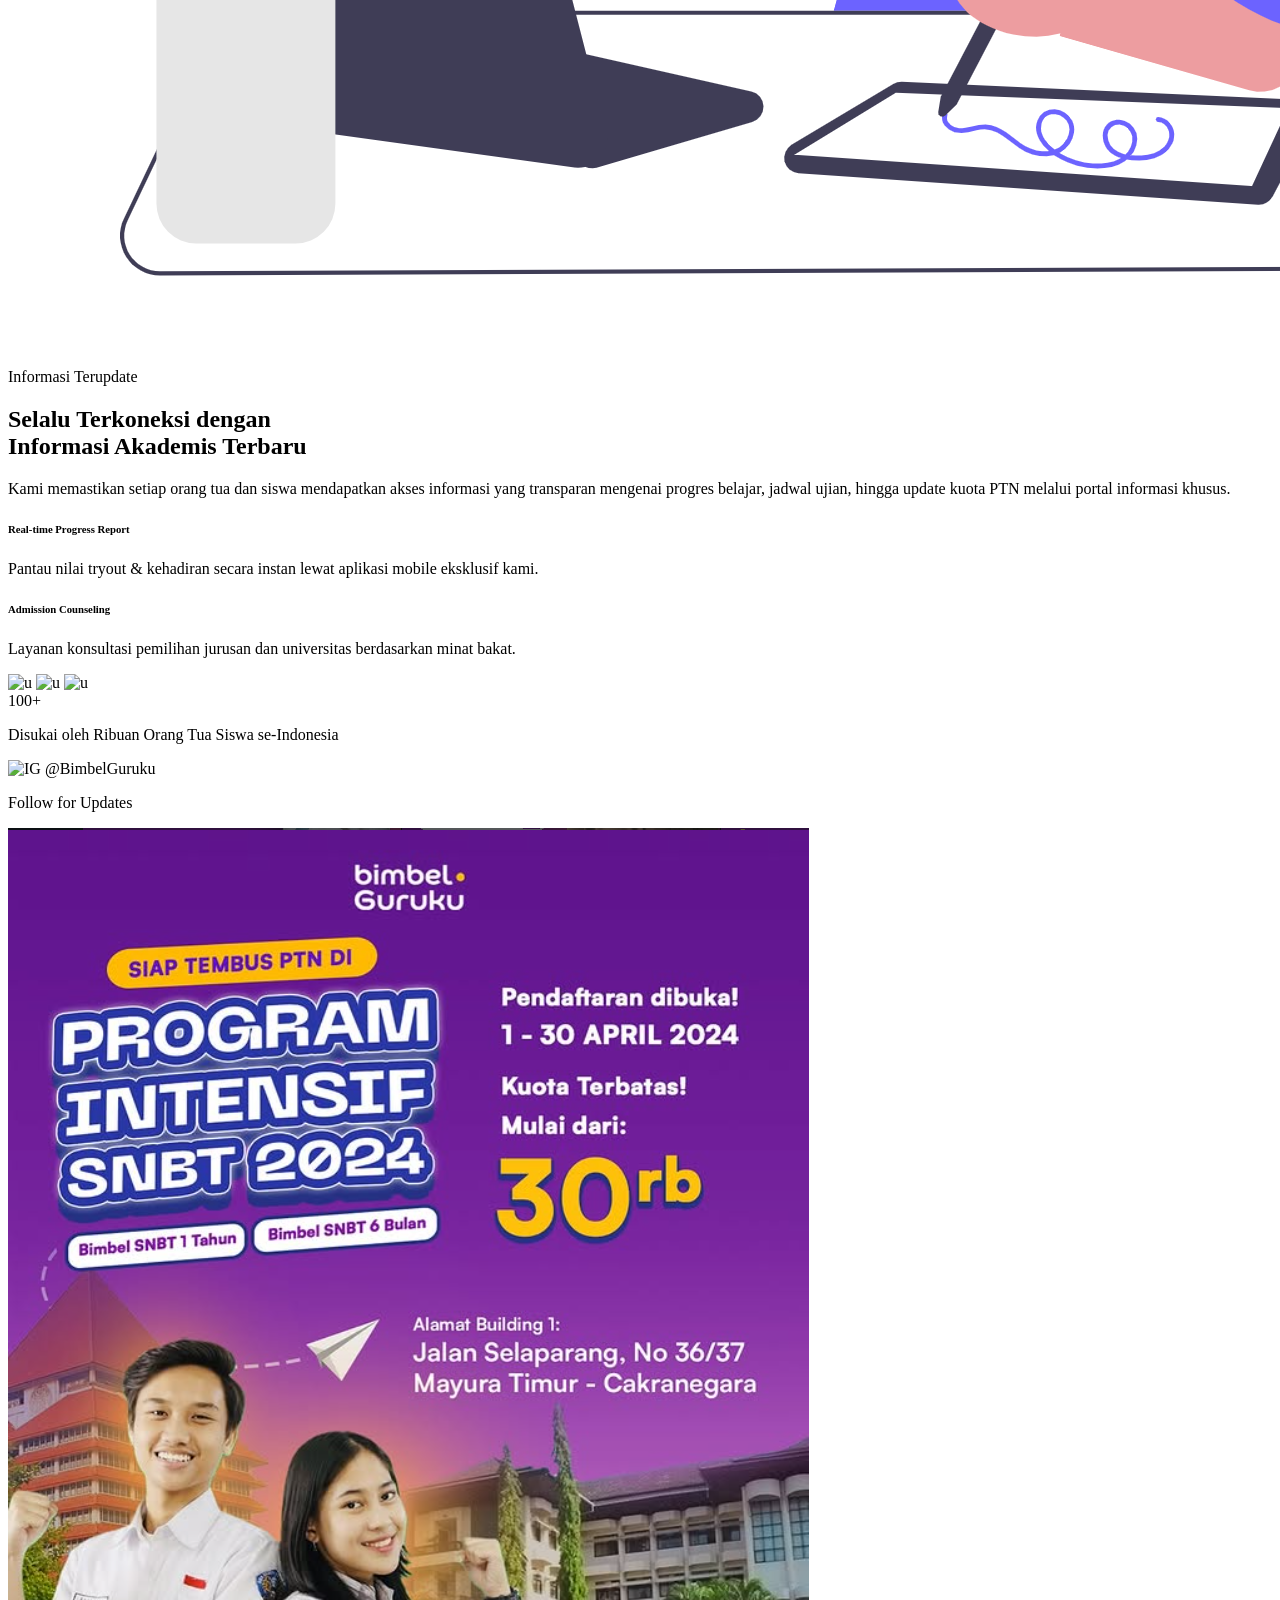
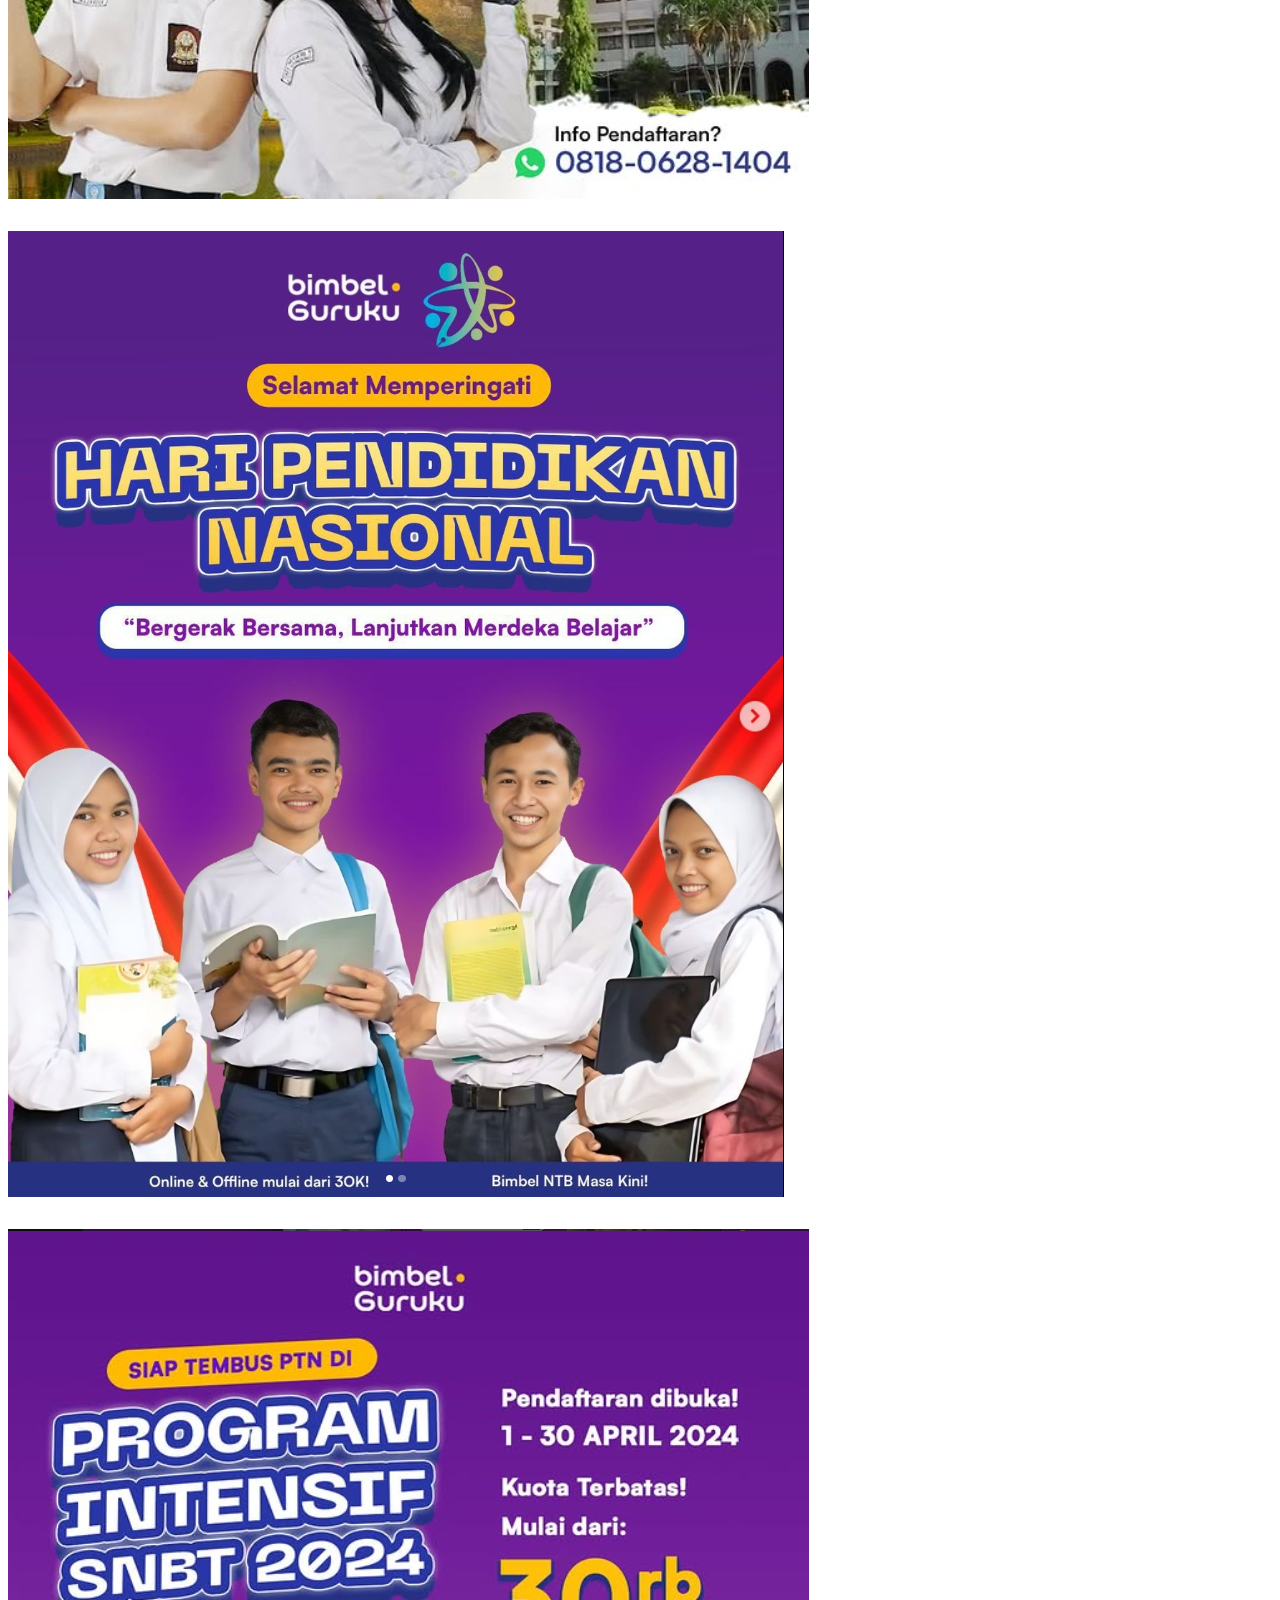
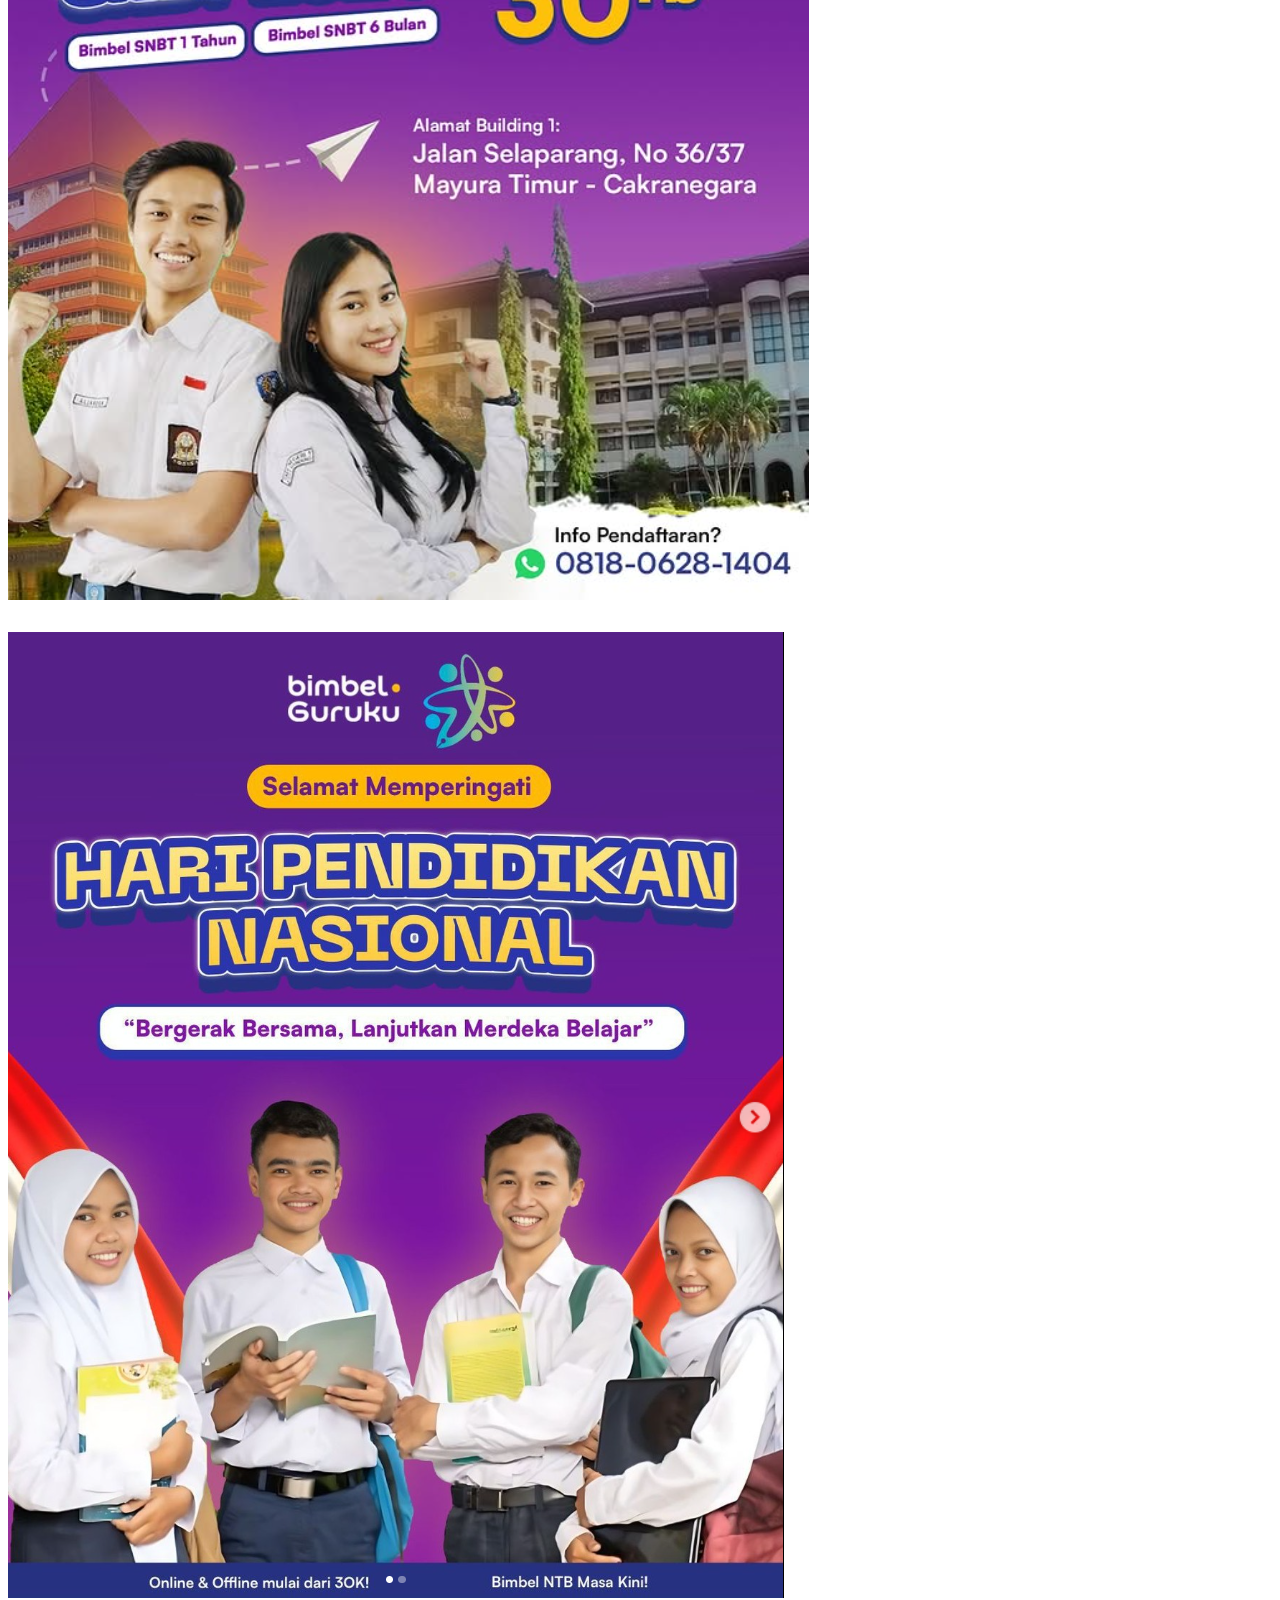
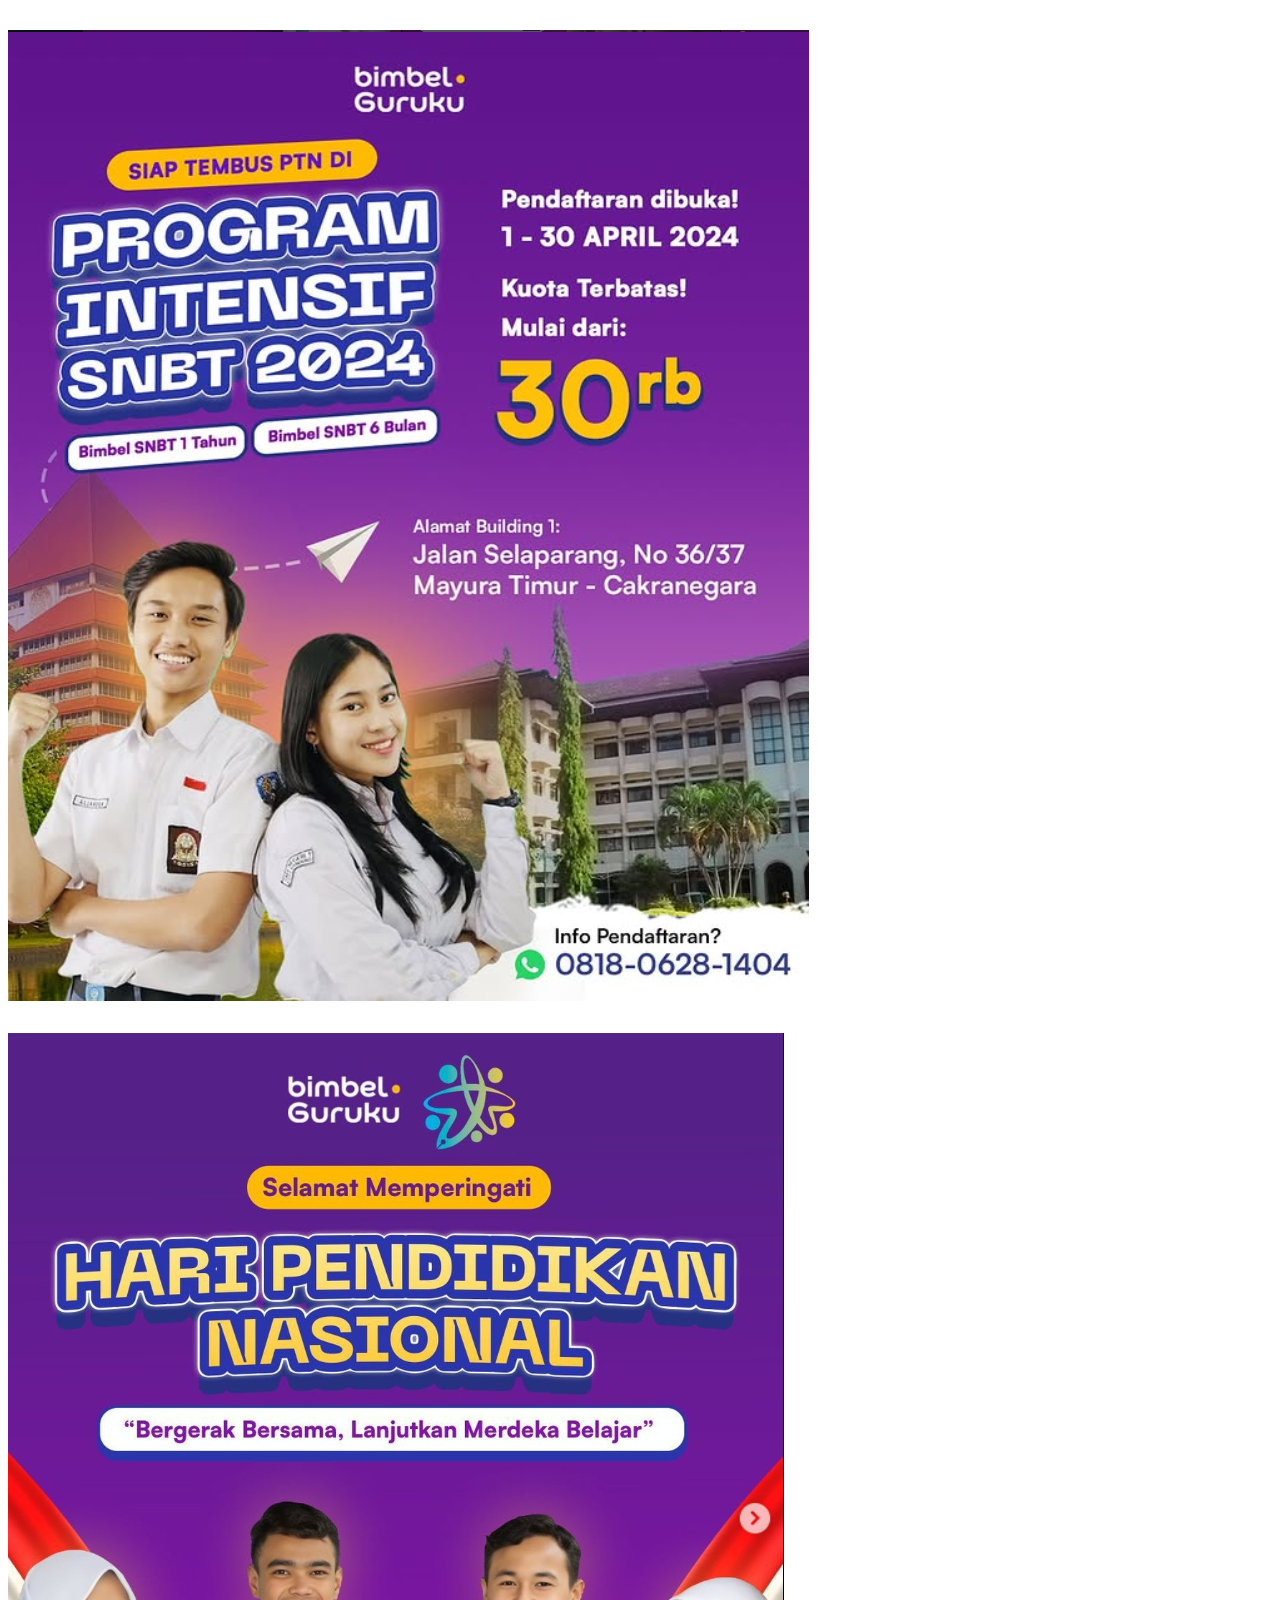
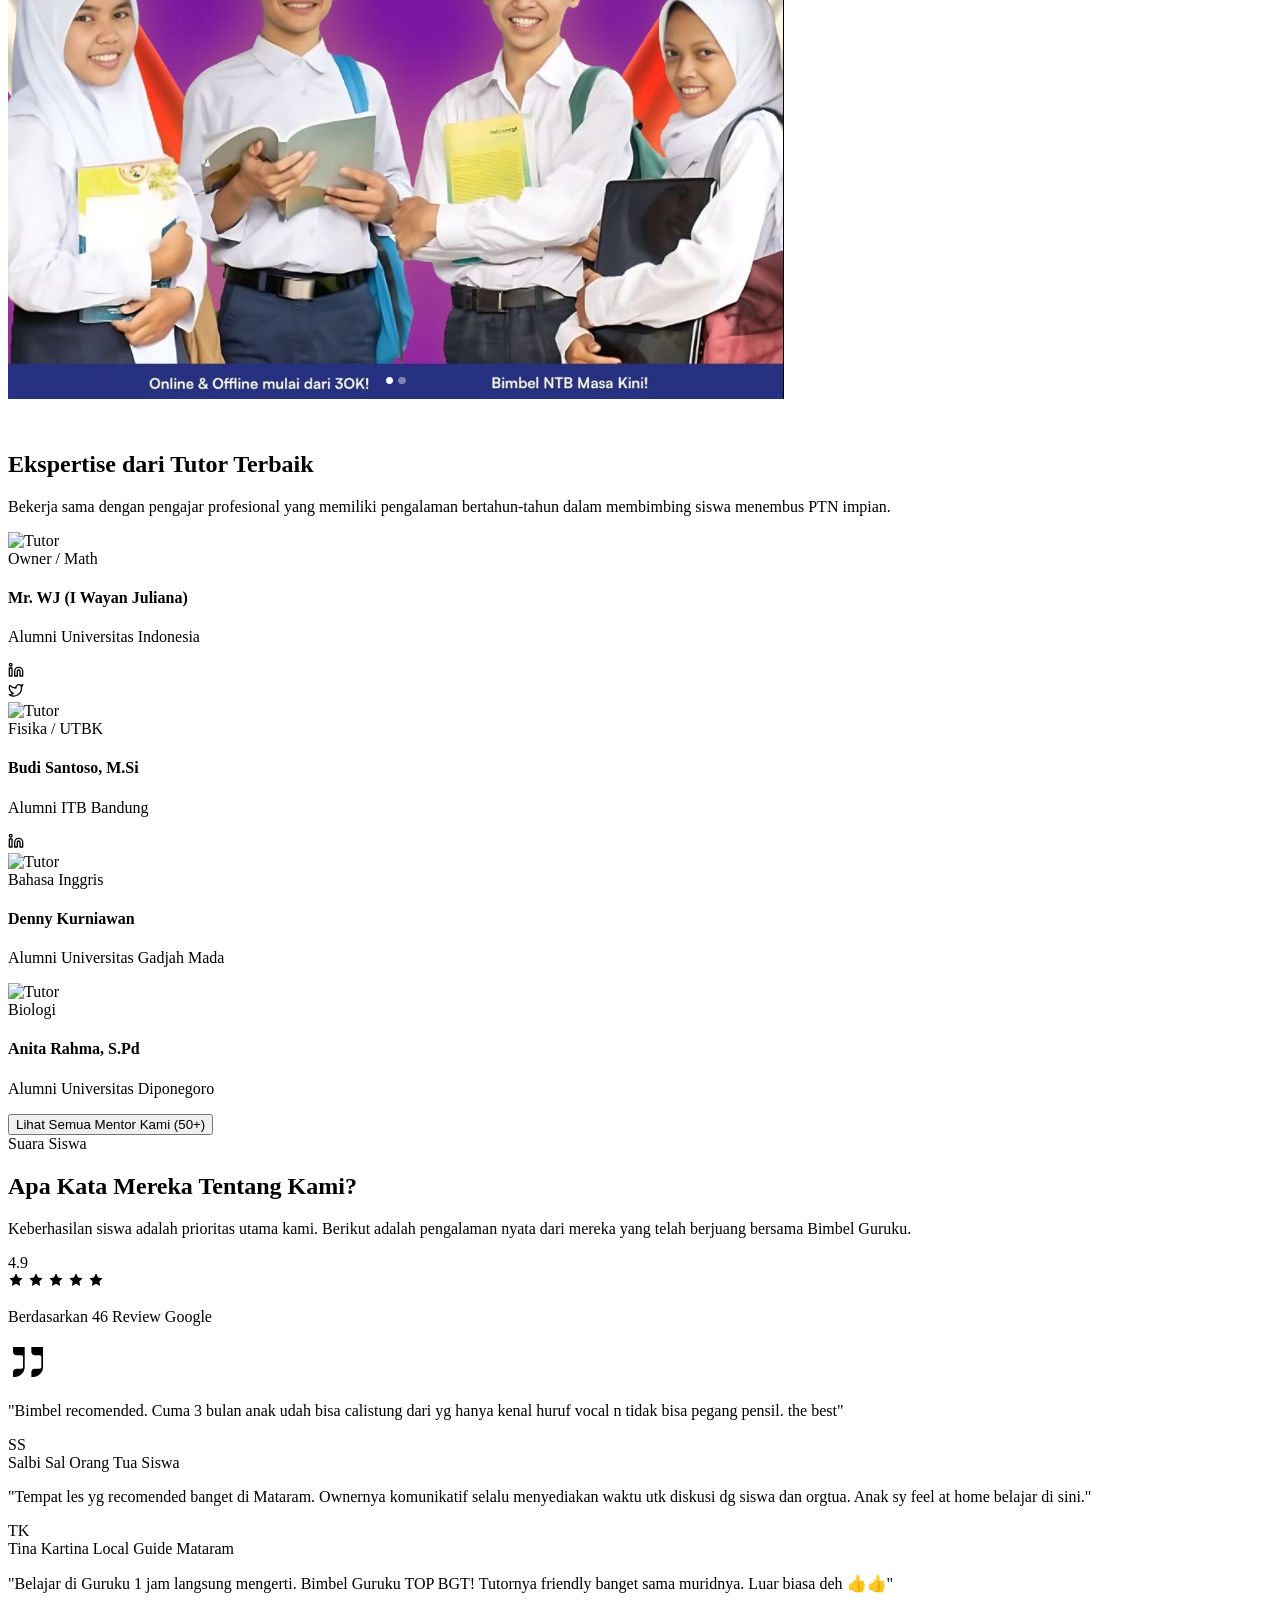
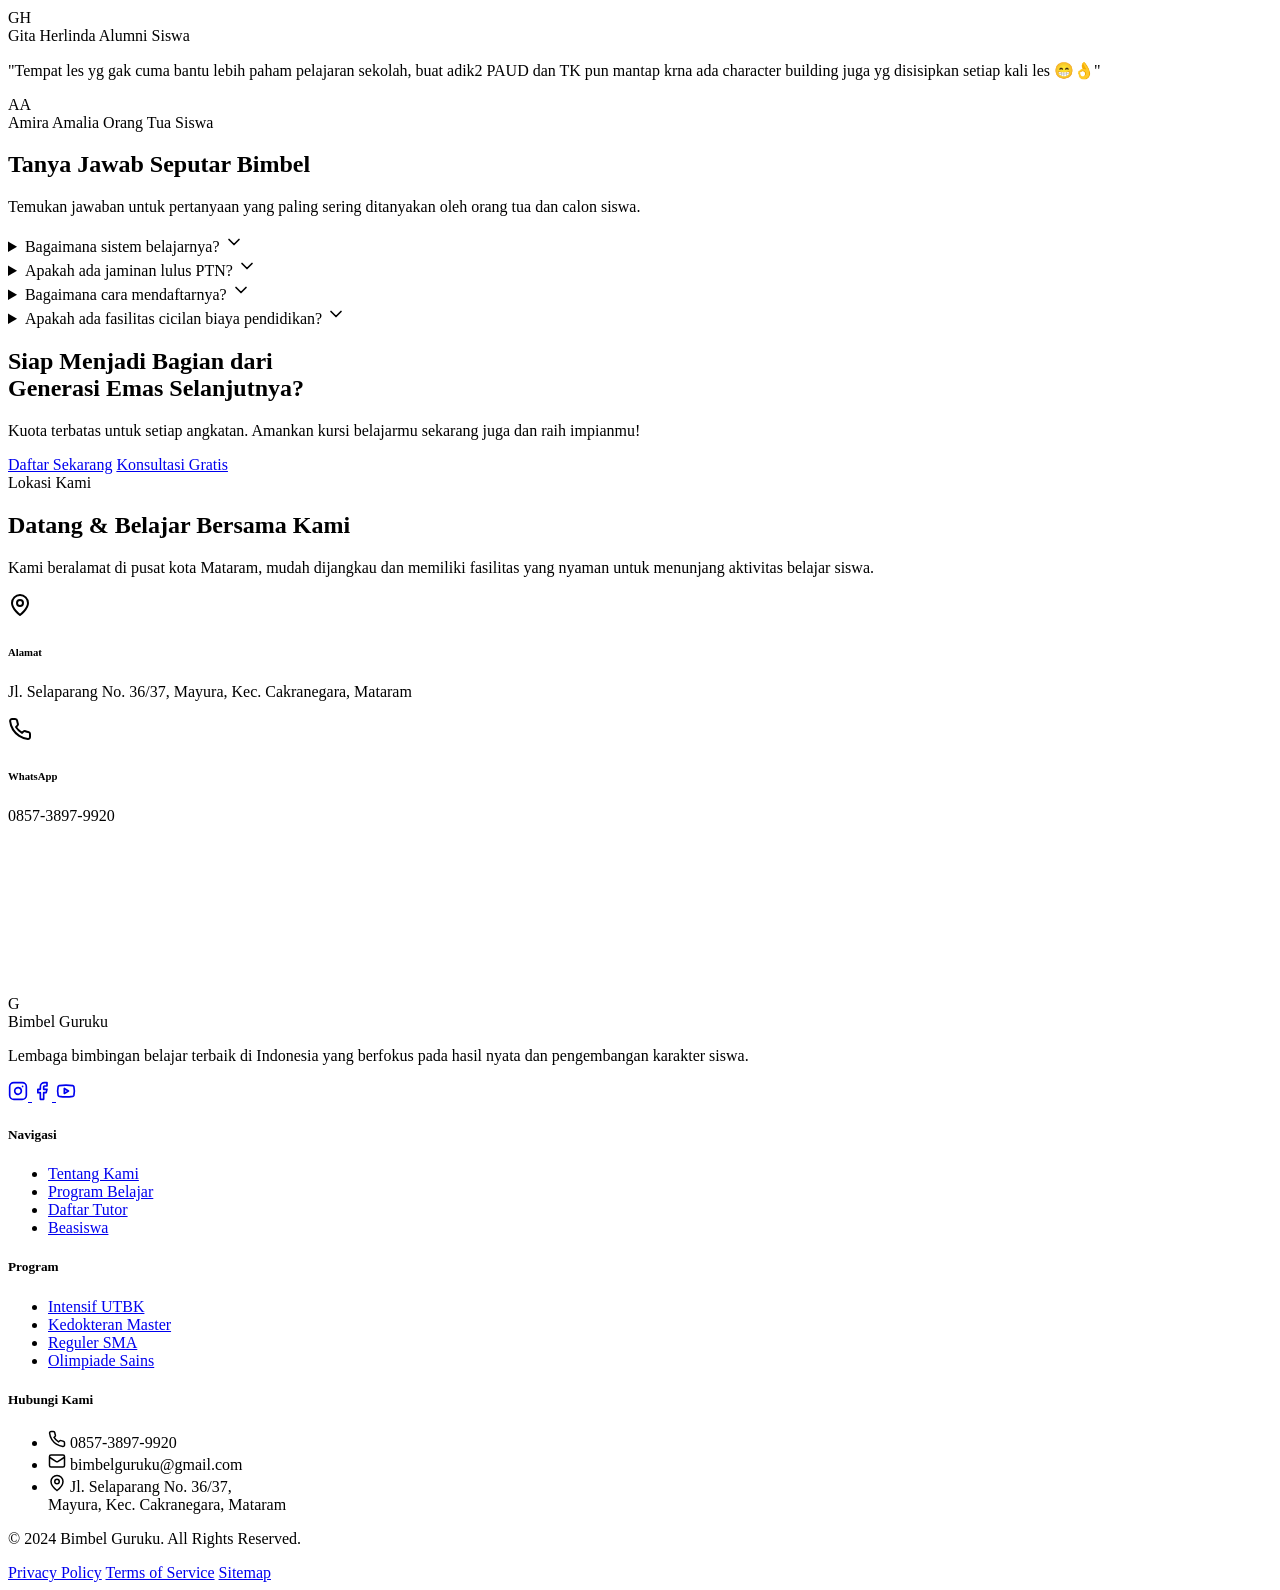
==== commit 13700fec: "d" ====
--- a/bimbelGuruku/index.html
+++ b/bimbelGuruku/index.html
@@ -279,22 +279,22 @@
             <div class="max-w-7xl mx-auto px-6">
                 <div
                     class="grid md:grid-cols-2 lg:grid-cols-4 gap-12 text-center md:text-left sm:grid-cols-2 sm:text-lg">
-                    <div class="space-y-2 group">
+                    <div class="space-y-2 group" data-aos="fade-up">
                         <h3 class="text-6xl font-extrabold text-black group-hover:text-primary transition-colors">10th
                         </h3>
                         <p class="font-bold text-gray-400 uppercase text-xs tracking-widest">Pengalaman Edukasi</p>
                     </div>
-                    <div class="space-y-2 group">
+                    <div class="space-y-2 group" data-aos="fade-up" data-aos-delay="100">
                         <h3 class="text-6xl font-extrabold text-black group-hover:text-primary transition-colors">3
                         </h3>
                         <p class="font-bold text-gray-400 uppercase text-xs tracking-widest">Gedung Belajar</p>
                     </div>
-                    <div class="space-y-2 group">
+                    <div class="space-y-2 group" data-aos="fade-up" data-aos-delay="200">
                         <h3 class="text-6xl font-extrabold text-black group-hover:text-primary transition-colors">500+
                         </h3>
                         <p class="font-bold text-gray-400 uppercase text-xs tracking-widest">Tutor Profesional</p>
                     </div>
-                    <div class="space-y-2 group">
+                    <div class="space-y-2 group" data-aos="fade-up" data-aos-delay="300">
                         <h3 class="text-6xl font-extrabold text-black group-hover:text-primary transition-colors">10k+
                         </h3>
                         <p class="font-bold text-gray-400 uppercase text-xs tracking-widest">Siswa Berhasil</p>
@@ -333,7 +333,7 @@
                 <div class="grid md:grid-cols-2 lg:grid-cols-4 gap-8">
                     <!-- Program Card 1 -->
                     <div
-                        class="group relative bg-white p-8 rounded-[3rem] border border-gray-100 shadow-xl hover:shadow-2xl hover:-translate-y-2 transition-all duration-500 overflow-hidden">
+                        class="group relative bg-white p-8 rounded-[3rem] border border-gray-100 shadow-xl hover:shadow-2xl hover:-translate-y-2 transition-all duration-500 overflow-hidden" data-aos="fade-up">
 
                         <div
                             class="w-16 h-16 bg-black text-white rounded-2xl flex items-center justify-center mb-8 shadow-lg shadow-black/10 group-hover:bg-primary transition-colors">
@@ -365,7 +365,7 @@
 
                     <!-- Program Card 2 -->
                     <div
-                        class="group relative bg-primary p-8 rounded-[3rem] shadow-[0_35px_60px_-15px_rgba(124,58,237,0.3)] hover:-translate-y-2 transition-all duration-500 overflow-hidden">
+                        class="group relative bg-primary p-8 rounded-[3rem] shadow-[0_35px_60px_-15px_rgba(124,58,237,0.3)] hover:-translate-y-2 transition-all duration-500 overflow-hidden" data-aos="fade-up" data-aos-delay="100">
                         <div class="absolute top-0 right-0 w-32 h-32 bg-white/10 rounded-bl-[5rem] -mr-8 -mt-8"></div>
                         <div
                             class="w-16 h-16 bg-white text-primary rounded-2xl flex items-center justify-center mb-8 shadow-lg shadow-white/10">
@@ -401,7 +401,7 @@
 
                     <!-- Program Card 3 -->
                     <div
-                        class="group relative bg-white p-8 rounded-[3rem] border border-gray-100 shadow-xl hover:shadow-2xl hover:-translate-y-2 transition-all duration-500 overflow-hidden">
+                        class="group relative bg-white p-8 rounded-[3rem] border border-gray-100 shadow-xl hover:shadow-2xl hover:-translate-y-2 transition-all duration-500 overflow-hidden" data-aos="fade-up" data-aos-delay="200">
 
                         <div
                             class="w-16 h-16 bg-black text-white rounded-2xl flex items-center justify-center mb-8 shadow-lg shadow-black/10 group-hover:bg-primary transition-colors">
@@ -434,7 +434,7 @@
 
                     <!-- Program Card 4 -->
                     <div
-                        class="group relative bg-white p-8 rounded-[3rem] border border-gray-100 shadow-xl hover:shadow-2xl hover:-translate-y-2 transition-all duration-500 overflow-hidden">
+                        class="group relative bg-white p-8 rounded-[3rem] border border-gray-100 shadow-xl hover:shadow-2xl hover:-translate-y-2 transition-all duration-500 overflow-hidden" data-aos="fade-up" data-aos-delay="300">
 
                         <div
                             class="w-16 h-16 bg-black text-white rounded-2xl flex items-center justify-center mb-8 shadow-lg shadow-black/10 group-hover:bg-primary transition-colors">
@@ -476,7 +476,7 @@
                     <!-- Left: Feature Grid -->
                     <div class="grid sm:grid-cols-2 gap-8 order-2 lg:order-1">
                         <div
-                            class="group p-8 rounded-3xl bg-white border border-gray-100 shadow-xl shadow-black/5 hover:border-primary/20 transition-all">
+                            class="group p-8 rounded-3xl bg-white border border-gray-100 shadow-xl shadow-black/5 hover:border-primary/20 transition-all" data-aos="fade-up">
                             <div
                                 class="w-14 h-14 rounded-2xl bg-primary/5 flex items-center justify-center text-primary mb-6 group-hover:scale-110 transition-transform">
                                 <svg xmlns="http://www.w3.org/2000/svg" width="28" height="28" viewBox="0 0 24 24"
@@ -491,7 +491,7 @@
                         </div>
 
                         <div
-                            class="group p-8 rounded-3xl bg-white border border-gray-100 shadow-xl shadow-black/5 hover:border-primary/20 transition-all sm:mt-12">
+                            class="group p-8 rounded-3xl bg-white border border-gray-100 shadow-xl shadow-black/5 hover:border-primary/20 transition-all sm:mt-12" data-aos="fade-up" data-aos-delay="100">
                             <div
                                 class="w-14 h-14 rounded-2xl bg-green-50 flex items-center justify-center text-green-600 mb-6 group-hover:scale-110 transition-transform">
                                 <svg xmlns="http://www.w3.org/2000/svg" width="28" height="28" viewBox="0 0 24 24"
@@ -508,7 +508,7 @@
                         </div>
 
                         <div
-                            class="group p-8 rounded-3xl bg-white border border-gray-100 shadow-xl shadow-black/5 hover:border-primary/20 transition-all">
+                            class="group p-8 rounded-3xl bg-white border border-gray-100 shadow-xl shadow-black/5 hover:border-primary/20 transition-all" data-aos="fade-up" data-aos-delay="200">
                             <div
                                 class="w-14 h-14 rounded-2xl bg-orange-50 flex items-center justify-center text-orange-600 mb-6 group-hover:scale-110 transition-transform">
                                 <svg xmlns="http://www.w3.org/2000/svg" width="28" height="28" viewBox="0 0 24 24"
@@ -526,7 +526,7 @@
                         </div>
 
                         <div
-                            class="group p-8 rounded-3xl bg-white border border-gray-100 shadow-xl shadow-black/5 hover:border-primary/20 transition-all sm:mt-12">
+                            class="group p-8 rounded-3xl bg-white border border-gray-100 shadow-xl shadow-black/5 hover:border-primary/20 transition-all sm:mt-12" data-aos="fade-up" data-aos-delay="300">
                             <div
                                 class="w-14 h-14 rounded-2xl bg-blue-50 flex items-center justify-center text-blue-600 mb-6 group-hover:scale-110 transition-transform">
                                 <svg xmlns="http://www.w3.org/2000/svg" width="28" height="28" viewBox="0 0 24 24"
@@ -596,11 +596,11 @@
 
                 <div class="relative space-y-12">
                     <img src="assets/images/gambar2.png" alt="Informasi Bimbel Guruku"
-                        class="w-full rounded-[3rem] shadow-2xl border-8 border-gray-50/50 hover:grayscale-0 transition-all duration-700">
-
-                </div>
-
-                <div class="space-y-8">
+                        class="w-full rounded-[3rem] shadow-2xl border-8 border-gray-50/50 hover:grayscale-0 transition-all duration-700" data-aos="fade-left">
+
+                </div>
+
+                <div class="space-y-8" data-aos="fade-up">
                     <span
                         class="text-xs font-bold text-gray-400 uppercase tracking-widest px-4 py-2 bg-gray-100 rounded-full">Informasi
                         Terupdate</span>
@@ -665,7 +665,7 @@
             <div class="grid grid-cols-2 md:grid-cols-3 lg:grid-cols-6 gap-4 px-6 overflow-x-hidden">
                 <!-- IG Post 1 -->
                 <div
-                    class="aspect-[4/5] bg-gray-100 rounded-2xl group overflow-hidden relative shadow-sm border border-black/5">
+                    class="aspect-[4/5] bg-gray-100 rounded-2xl group overflow-hidden relative shadow-sm border border-black/5" data-aos="fade-up">
                     <img src="assets/images/berita/berita1.png" alt="Feed 1"
                         class="w-full h-full object-cover group-hover:scale-105 transition-transform duration-500">
                     <div
@@ -679,7 +679,7 @@
                 </div>
                 <!-- IG Post 2 -->
                 <div
-                    class="aspect-[4/5] bg-gray-100 rounded-2xl group overflow-hidden relative shadow-sm border border-black/5">
+                    class="aspect-[4/5] bg-gray-100 rounded-2xl group overflow-hidden relative shadow-sm border border-black/5" data-aos="fade-up" data-aos-delay="100">
                     <img src="assets/images/berita/berita2.png" alt="Feed 2"
                         class="w-full h-full object-cover group-hover:scale-105 transition-transform duration-500">
                     <div
@@ -693,7 +693,7 @@
                 </div>
                 <!-- IG Post 3 -->
                 <div
-                    class="aspect-[4/5] bg-gray-100 rounded-2xl group overflow-hidden relative shadow-sm border border-black/5">
+                    class="aspect-[4/5] bg-gray-100 rounded-2xl group overflow-hidden relative shadow-sm border border-black/5" data-aos="fade-up" data-aos-delay="200">
                     <img src="assets/images/berita/berita1.png" alt="Feed 3"
                         class="w-full h-full object-cover group-hover:scale-105 transition-transform duration-500">
                     <div
@@ -707,7 +707,7 @@
                 </div>
                 <!-- IG Post 4 -->
                 <div
-                    class="aspect-[4/5] bg-gray-100 rounded-2xl group overflow-hidden relative shadow-sm border border-black/5">
+                    class="aspect-[4/5] bg-gray-100 rounded-2xl group overflow-hidden relative shadow-sm border border-black/5" data-aos="fade-up" data-aos-delay="300">
                     <img src="assets/images/berita/berita2.png" alt="Feed 4"
                         class="w-full h-full object-cover group-hover:scale-105 transition-transform duration-500">
                     <div
@@ -721,7 +721,7 @@
                 </div>
                 <!-- IG Post 5 -->
                 <div
-                    class="aspect-[4/5] bg-gray-100 rounded-2xl group overflow-hidden relative shadow-sm border border-black/5">
+                    class="aspect-[4/5] bg-gray-100 rounded-2xl group overflow-hidden relative shadow-sm border border-black/5" data-aos="fade-up" data-aos-delay="400">
                     <img src="assets/images/berita/berita1.png" alt="Feed 5"
                         class="w-full h-full object-cover group-hover:scale-105 transition-transform duration-500">
                     <div
@@ -735,7 +735,7 @@
                 </div>
                 <!-- IG Post 6 -->
                 <div
-                    class="aspect-[4/5] bg-gray-100 rounded-2xl group overflow-hidden relative shadow-sm border border-black/5">
+                    class="aspect-[4/5] bg-gray-100 rounded-2xl group overflow-hidden relative shadow-sm border border-black/5" data-aos="fade-up" data-aos-delay="500">
                     <img src="assets/images/berita/berita2.png" alt="Feed 6"
                         class="w-full h-full object-cover group-hover:scale-105 transition-transform duration-500">
                     <div
@@ -763,7 +763,7 @@
 
                 <div class="grid grid-cols-1 sm:grid-cols-2 lg:grid-cols-4 gap-8">
                     <!-- Tutor 1 -->
-                    <div class="group relative overflow-hidden rounded-[2.5rem] bg-gray-50 aspect-[3/4]">
+                    <div class="group relative overflow-hidden rounded-[2.5rem] bg-gray-50 aspect-[3/4]" data-aos="fade-up">
                         <img src="https://images.unsplash.com/photo-1573496359142-b8d87734a5a2?auto=format&fit=crop&q=80&w=800"
                             alt="Tutor"
                             class="w-full h-full object-cover group-hover:scale-110 transition-transform duration-700 grayscale group-hover:grayscale-0">
@@ -800,7 +800,7 @@
                         </div>
                     </div>
                     <!-- Tutor 2 -->
-                    <div class="group relative overflow-hidden rounded-[2.5rem] bg-gray-50 aspect-[3/4]">
+                    <div class="group relative overflow-hidden rounded-[2.5rem] bg-gray-50 aspect-[3/4]" data-aos="fade-up" data-aos-delay="100">
                         <img src="https://images.unsplash.com/photo-1560250097-0b93528c311a?auto=format&fit=crop&q=80&w=800"
                             alt="Tutor"
                             class="w-full h-full object-cover group-hover:scale-110 transition-transform duration-700 grayscale group-hover:grayscale-0">
@@ -828,7 +828,7 @@
                         </div>
                     </div>
                     <!-- Tutor 3 -->
-                    <div class="group relative overflow-hidden rounded-[2.5rem] bg-gray-50 aspect-[3/4]">
+                    <div class="group relative overflow-hidden rounded-[2.5rem] bg-gray-50 aspect-[3/4]" data-aos="fade-up" data-aos-delay="200">
                         <img src="https://images.unsplash.com/photo-1566492031773-4f4e44671857?auto=format&fit=crop&q=80&w=800"
                             alt="Tutor"
                             class="w-full h-full object-cover group-hover:scale-110 transition-transform duration-700 grayscale group-hover:grayscale-0">
@@ -842,7 +842,7 @@
                         </div>
                     </div>
                     <!-- Tutor 4 -->
-                    <div class="group relative overflow-hidden rounded-[2.5rem] bg-gray-50 aspect-[3/4]">
+                    <div class="group relative overflow-hidden rounded-[2.5rem] bg-gray-50 aspect-[3/4]" data-aos="fade-up" data-aos-delay="300">
                         <img src="https://images.unsplash.com/photo-1544005313-94ddf0286df2?auto=format&fit=crop&q=80&w=800"
                             alt="Tutor"
                             class="w-full h-full object-cover group-hover:scale-110 transition-transform duration-700 grayscale group-hover:grayscale-0">
